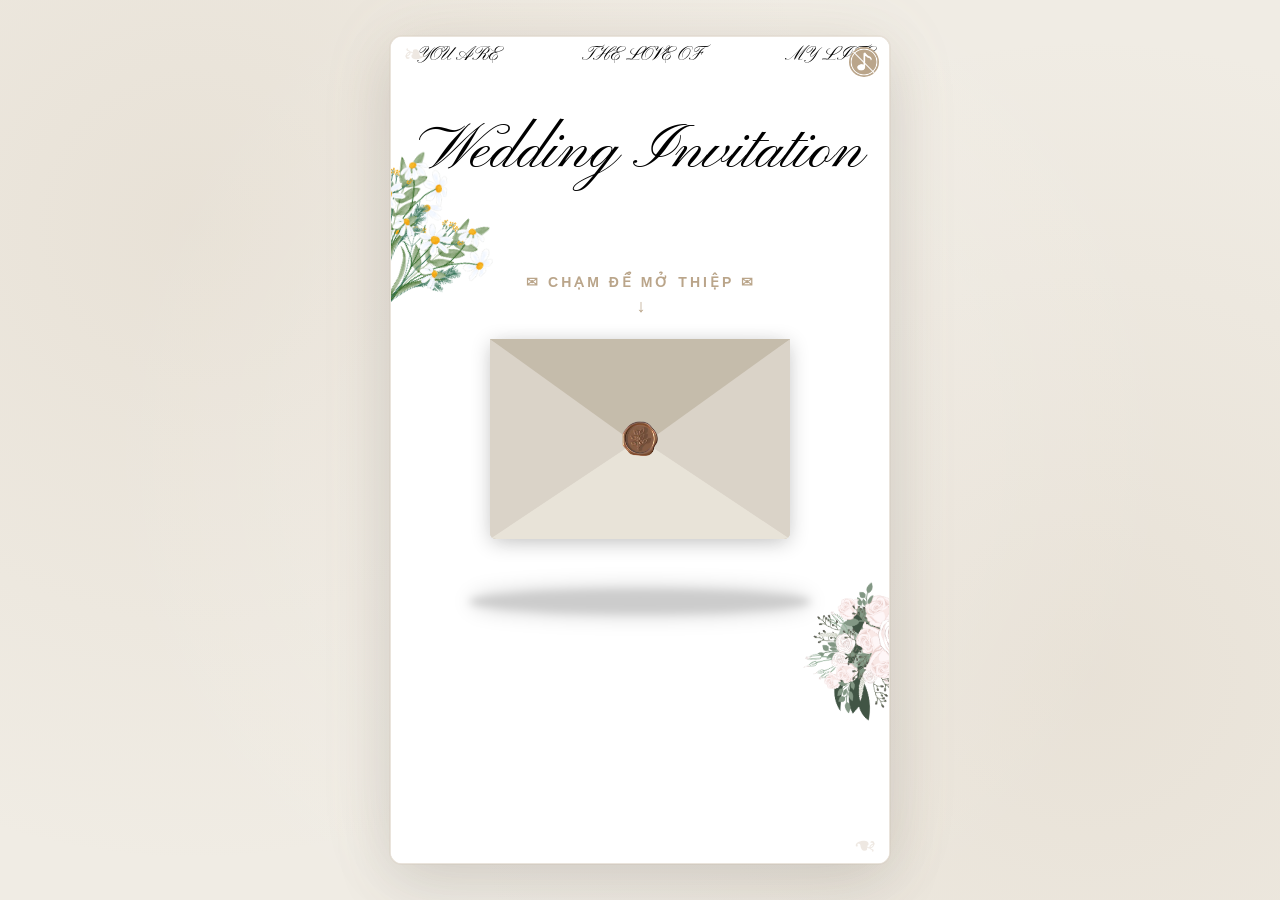
==== nhagai.html @ 1cd89ff0 "Thêm thông tin nhà trai" ====
<!DOCTYPE html>
<html lang="vi">

<head>
    <meta charset="utf-8" data-next-head="">
    <meta name="viewport" content="width=device-width, initial-scale=1, maximum-scale=1, user-scalable=no" data-next-head="">
    <script async="" src="js_1"></script>
    <meta property="og:locale" content="vi_VN" data-next-head="">
    <meta name="keywords" content="thiệp cưới online miễn phí, website cưới online, thiệp cưới điện tử, thiệp mời cưới, mẫu thiệp cưới đẹp, tạo thiệp cưới" data-next-head="">
    <meta name="author" content="Gia đình 2 bên" data-next-head="">
    <meta name="robots" content="index, follow, max-snippet:-1, max-image-preview:large, max-video-preview:-1" data-next-head="">
    <link rel="icon" href="favicon.ico" data-next-head="">
    <title>Thiệp Cưới Thúy Diễm & Trọng Huân</title>
    <meta name="robots" content="index,follow" data-next-head="">
    <meta name="description" content="Thiệp Cưới Thúy Diễm & Trọng Huân" data-next-head="" />
    <meta property="og:title" content="Thiệp Cưới Thúy Diễm & Trọng Huân" data-next-head="" />
    <meta property="og:description" content="Thiệp Cưới Thúy Diễm & Trọng Huân" data-next-head="" />
    <meta property="og:url" content="https://thiepcuoi-thuydiem-tronghuan.vercel.app" data-next-head="">
    <meta property="og:type" content="website" data-next-head="">
    <meta property="og:image" content="https://bikhado.github.io/thuydiem-tronghuan/images/b192c518-cb49-4ca6-9b2a-84859b513df6.jpg" data-next-head="">
    <meta property="og:image:alt" content="Thiệp Cưới Thúy Diễm & Trọng Huân" data-next-head="">
    <meta property="og:image:width" content="1200" data-next-head="">
    <meta property="og:image:height" content="630" data-next-head="">
    <meta property="og:site_name" content="Thiệp Cưới Thúy Diễm & Trọng Huân" data-next-head="" />
    <link rel="apple-touch-icon" sizes="180x180" href="images/apple-touch-icon.png">
    <link rel="icon" type="image/png" sizes="32x32" href="images/favicon-32x32.png">
    <link rel="icon" type="image/png" sizes="16x16" href="images/favicon-16x16.png">
    <link rel="manifest" href="/site.webmanifest">
    <meta name="msapplication-TileColor" content="#da532c">
    <meta name="theme-color" content="#ffffff">
    <link rel="preload" href="/_next/static/css/dc18c4013d254269.css?dpl=dpl_7AUQZeXtP7QV4goNzQcRR9J232AC" as="style">
    <link rel="preload" href="/_next/static/css/3a12fbab90cd8589.css?dpl=dpl_7AUQZeXtP7QV4goNzQcRR9J232AC" as="style">
    <script>
        window.dataLayer = window.dataLayer || [];

        function gtag() {
            dataLayer.push(arguments);
        }
        gtag('js', new Date());
        gtag('config', 'G-24WP7GNL8X');
    </script>
    <link rel="stylesheet" href="css/dc18c4013d254269.css" data-n-g="">
    <link rel="stylesheet" href="css/3a12fbab90cd8589.css" data-n-p="">
    <style id="__jsx-3063550115">
        #audio-control-wrapper.jsx-3063550115 {
            position: absolute;
            right: 10px;
            top: 10px;
            z-index: 1000;
            width: 30px;
            height: 30px;
            display: -webkit-box;
            display: -webkit-flex;
            display: -ms-flexbox;
            display: flex;
            -webkit-align-items: center;
            -webkit-box-align: center;
            -ms-flex-align: center;
            align-items: center;
        }

        .audio-toggle.jsx-3063550115 {
            width: 100%;
            height: 100%;
            display: -webkit-box;
            display: -webkit-flex;
            display: -ms-flexbox;
            display: flex;
            -webkit-align-items: center;
            -webkit-box-align: center;
            -ms-flex-align: center;
            align-items: center;
            -webkit-box-pack: center;
            -webkit-justify-content: center;
            -ms-flex-pack: center;
            justify-content: center;
            background: rgba(165, 165, 165, 0.2);
            border-radius: 50%;
            overflow: hidden;
        }

        .audio-toggle.mrotate.jsx-3063550115 {
            -webkit-animation: mrotate-jsx-3063550115 5s linear infinite;
            animation: mrotate-jsx-3063550115 5s linear infinite;
        }

        .music-icon.jsx-3063550115 {
            display: block;
            width: 100%;
            height: 100%;
            background: #baa58a;
        }

        .icon-cancel.jsx-3063550115 {
            position: absolute;
            width: 100%;
            height: 100%;
            border-radius: 50%;
            overflow: hidden;
            padding-top: 15px;
        }

        .icon-line.jsx-3063550115 {
            -webkit-transform: rotate(45deg);
            -ms-transform: rotate(45deg);
            transform: rotate(45deg);
            width: 100%;
            height: 1px;
            background: #fff;
        }

        @-webkit-keyframes mrotate-jsx-3063550115 {
            to {
                -webkit-transform: rotate(1turn);
                -ms-transform: rotate(1turn);
                transform: rotate(1turn);
            }
        }

        @keyframes mrotate-jsx-3063550115 {
            to {
                -webkit-transform: rotate(1turn);
                -ms-transform: rotate(1turn);
                transform: rotate(1turn);
            }
        }
    </style>
    <style id="__jsx-1828971989">
        .text-box-component.jsx-1828971989 {
            height: auto !important;
            position: relative;
        }

        .text-box-editing.jsx-1828971989::after {
            content: " ";
            box-sizing: content-box;
            border: 1px solid var(--color-primary);
            position: absolute;
            pointer-events: none;
            display: block;
            inset: -0px;
            z-index: 1;
        }

        .text-box-component.component-hovered.jsx-1828971989::after {
            content: " ";
            box-sizing: content-box;
            border: 1px dashed var(--color-primary);
            position: absolute;
            pointer-events: none;
            inset: -0px;
            display: block;
        }
    </style>
    <style id="__jsx-3557960200">
        .material-component.jsx-3557960200 {
            width: 100%;
            height: 100%;
            display: flex;
            align-items: center;
            justify-content: center;
        }
        .material-component.jsx-3557960200:empty::after {
            content: "♥";
            font-size: 32px;
            color: #c49a9a; 
            animation: pulse-heart 2s infinite ease-in-out;
            text-shadow: 0px 2px 5px rgba(0,0,0,0.1);
        }
        @keyframes pulse-heart {
            0% { transform: scale(1); opacity: 0.8; }
            50% { transform: scale(1.2); opacity: 1; text-shadow: 0px 4px 10px rgba(0,0,0,0.15); }
            100% { transform: scale(1); opacity: 0.8; }
        }

        .material-component.jsx-3557960200 img.jsx-3557960200 {
            width: 100%;
            height: 100%;
            -webkit-mask-size: 100% 100%;
            mask-size: 100% 100%;
            -webkit-mask-repeat: no-repeat;
            mask-repeat: no-repeat;
        }

        .material-component.jsx-3557960200 .photo-bg-wrap.jsx-3557960200 {
            width: 100%;
            height: 100%;
            background-size: contain;
            background-position: 50% 50%;
            background-repeat: no-repeat;
            background-clip: border-box;
        }
    </style>
    <style id="__jsx-1944329802">
        .photo-component.jsx-1944329802 {
            width: 100%;
            height: 100%;
        }

        .photo-component.jsx-1944329802 img.jsx-1944329802 {
            width: 100%;
            height: 100%;
            -webkit-mask-size: 100% 100%;
            mask-size: 100% 100%;
            -webkit-mask-repeat: no-repeat;
            mask-repeat: no-repeat;
        }

        .photo-component.jsx-1944329802 .photo-bg-wrap.jsx-1944329802 {
            width: 100%;
            height: 100%;
            background-size: cover;
            background-position: 50% 50%;
            background-repeat: no-repeat;
            background-clip: border-box;
        }
    </style>
    <style id="__jsx-3272123691">
        .countdown.jsx-3272123691 {
            width: 100%;
            margin: 0 auto;
            -webkit-box-pack: justify;
            -webkit-justify-content: space-between;
            -ms-flex-pack: justify;
            justify-content: space-between;
            background-color: transparent !important;
            gap: var(--spacing);
        }

        .countdown.jsx-3272123691>div.jsx-3272123691,
        .countdown.jsx-3272123691 {
            height: 100%;
            display: -webkit-box;
            display: -webkit-flex;
            display: -ms-flexbox;
            display: flex;
        }

        .countdown.jsx-3272123691>div.jsx-3272123691 {
            width: 25%;
            border-radius: 4px;
            -webkit-flex-direction: column;
            -ms-flex-direction: column;
            flex-direction: column;
        }

        .countdown.jsx-3272123691>div.jsx-3272123691 {
            -webkit-box-pack: center;
            -webkit-justify-content: center;
            -ms-flex-pack: center;
            justify-content: center;
            -webkit-align-items: center;
            -webkit-box-align: center;
            -ms-flex-align: center;
            align-items: center;
        }

        .countdown.vertical.jsx-3272123691 {
            -webkit-flex-direction: column;
            -ms-flex-direction: column;
            flex-direction: column;
        }

        .countdown.vertical.jsx-3272123691>div.jsx-3272123691 {
            width: 100% !important;
            -webkit-flex-direction: row !important;
            -ms-flex-direction: row !important;
            flex-direction: row !important;
            gap: 5px !important;
        }
    </style>
    <style id="__jsx-3664286752">
        .qr-box-component.jsx-3664286752 {
            width: 100%;
            height: 100%;
        }

        .qr-box-component.jsx-3664286752 img.jsx-3664286752 {
            width: 100%;
            height: 100%;
            -webkit-mask-size: 100% 100%;
            mask-size: 100% 100%;
            -webkit-mask-repeat: no-repeat;
            mask-repeat: no-repeat;
        }

        .qr-box-component.jsx-3664286752 .photo-bg-wrap.jsx-3664286752 {
            width: 100%;
            height: 100%;
            background-size: contain;
            background-position: 50% 50%;
            background-repeat: no-repeat;
            background-clip: border-box;
        }
    </style>
    <style id="__jsx-3496102819">
        .envelope-shadow.jsx-3496102819 {
            position: absolute;
            width: 300px;
            height: 200px;
            margin-left: auto;
            margin-right: auto;
            top: 0;
            pointer-events: none;
            z-index: 0;
        }

        .envelope-shadow.jsx-3496102819::after {
            content: "";
            position: absolute;
            width: 341.99999999999994px;
            height: 25px;
            border-radius: 50%;
            background: rgba(0, 0, 0, 0.2);
            top: 250px;
            left: 50%;
            -webkit-transform: translateX(-50%);
            -ms-transform: translateX(-50%);
            transform: translateX(-50%);
            -webkit-animation: shadowScale-jsx-3496102819 3s ease-in-out infinite;
            animation: shadowScale-jsx-3496102819 3s ease-in-out infinite;
            -webkit-filter: blur(4px);
            filter: blur(4px);
            box-shadow: 0 0 20px rgba(0, 0, 0, 0.2);
        }

        .envelope-container.jsx-3496102819 {
            position: absolute;
            width: 300px;
            height: 200px;
            border-bottom-left-radius: 6px;
            border-bottom-right-radius: 6px;
            margin-left: auto;
            margin-right: auto;
            top: 0;
            background-color: #c5bcab;
            box-shadow: 0 4px 20px rgba(0, 0, 0, 0.2);
            -webkit-transition: -webkit-transform 0.3s cubic-bezier(0.25, 0.46, 0.45, 0.94);
            -webkit-transition: transform 0.3s cubic-bezier(0.25, 0.46, 0.45, 0.94);
            transition: transform 0.3s cubic-bezier(0.25, 0.46, 0.45, 0.94);
            cursor: pointer;
            -webkit-animation: float-jsx-3496102819 3s ease-in-out infinite;
            animation: float-jsx-3496102819 3s ease-in-out infinite;
            z-index: 1;
        }

        .front.jsx-3496102819 {
            position: absolute;
            width: 0;
            height: 0;
            z-index: 3;
        }

        .flap.jsx-3496102819 {
            border-left: 150px solid transparent;
            border-right: 150px solid transparent;
            border-bottom: 92px solid transparent;
            border-top: 108px solid #c5bcab;
            -webkit-transform-origin: top;
            -ms-transform-origin: top;
            transform-origin: top;
        }

        .open.jsx-3496102819 .flap.jsx-3496102819 {
            -webkit-transform: rotateX(180deg);
            -ms-transform: rotateX(180deg);
            transform: rotateX(180deg);
            -webkit-transition: -webkit-transform 1.2s cubic-bezier(0.25, 0.46, 0.45, 0.94), z-index 1.2s;
            -webkit-transition: transform 1.2s cubic-bezier(0.25, 0.46, 0.45, 0.94), z-index 1.2s;
            transition: transform 1.2s cubic-bezier(0.25, 0.46, 0.45, 0.94), z-index 1.2s;
            z-index: 1;
        }

        .close.jsx-3496102819 .flap.jsx-3496102819 {
            -webkit-transform: rotateX(0deg);
            -ms-transform: rotateX(0deg);
            transform: rotateX(0deg);
            -webkit-transition: -webkit-transform 0.8s 0.8s cubic-bezier(0.25, 0.46, 0.45, 0.94), z-index 0.8s;
            -webkit-transition: transform 0.8s 0.8s cubic-bezier(0.25, 0.46, 0.45, 0.94), z-index 0.8s;
            transition: transform 0.8s 0.8s cubic-bezier(0.25, 0.46, 0.45, 0.94), z-index 0.8s;
            z-index: 5;
        }

        .pocket.jsx-3496102819 {
            border-left: 150px solid #DAD3C8;
            border-right: 150px solid #DAD3C8;
            border-bottom: 100px solid #E8E3D8;
            border-top: 100px solid transparent;
            border-bottom-left-radius: 6px;
            border-bottom-right-radius: 6px;
        }

        .wax-seal.jsx-3496102819 {
            position: absolute;
            top: 80px;
            left: 50%;
            -webkit-transform: translateX(-50%);
            -ms-transform: translateX(-50%);
            transform: translateX(-50%);
            width: 39px;
            height: 39px;
            background-size: contain;
            background-repeat: no-repeat;
            background-position: center;
            z-index: 10;
        }

        .letter.jsx-3496102819 {
            position: relative;
            background-color: #fff;
            width: 90%;
            margin-left: auto;
            margin-right: auto;
            height: 90%;
            top: 5%;
            border-radius: 6px;
            box-shadow: 0 2px 26px rgba(0, 0, 0, 0.12);
            -webkit-transition: box-shadow 0.3s ease;
            transition: box-shadow 0.3s ease;
            overflow: hidden;
        }

        .letter.jsx-3496102819::after {
            content: "";
            position: absolute;
            top: 0;
            bottom: 0;
            left: 0;
            right: 0;
            background-image: linear-gradient(180deg, rgba(255, 255, 255, 0) 25%, rgba(255, 227, 239, 0.2) 75%, rgba(215, 227, 239, 0.3) 100%);
            pointer-events: none;
        }

        .open.jsx-3496102819 .letter.jsx-3496102819 {
            box-shadow: 0 4px 30px rgba(0, 0, 0, 0.2);
            -webkit-transform: translateY(-95px);
            -ms-transform: translateY(-95px);
            transform: translateY(-95px);
            -webkit-transition: -webkit-transform 1s 0.5s cubic-bezier(0.25, 0.46, 0.45, 0.94), z-index 0.5s;
            -webkit-transition: transform 1s 0.5s cubic-bezier(0.25, 0.46, 0.45, 0.94), z-index 0.5s;
            transition: transform 1s 0.5s cubic-bezier(0.25, 0.46, 0.45, 0.94), z-index 0.5s;
            z-index: 2;
        }

        .close.jsx-3496102819 .letter.jsx-3496102819 {
            -webkit-transform: translateY(0px);
            -ms-transform: translateY(0px);
            transform: translateY(0px);
            -webkit-transition: -webkit-transform 0.6s 0.2s cubic-bezier(0.25, 0.46, 0.45, 0.94), z-index 0.2s;
            -webkit-transition: transform 0.6s 0.2s cubic-bezier(0.25, 0.46, 0.45, 0.94), z-index 0.2s;
            transition: transform 0.6s 0.2s cubic-bezier(0.25, 0.46, 0.45, 0.94), z-index 0.2s;
            z-index: 1;
        }

        .letter-image.jsx-3496102819 {
            width: 100%;
            height: 100%;
            object-fit: cover;
            border-radius: 6px;
        }

        .words.jsx-3496102819 {
            position: absolute;
            left: 10%;
            width: 80%;
            height: 14%;
            background-color: #eeeff0;
        }

        .words.line1.jsx-3496102819 {
            top: 15%;
            width: 20%;
            height: 7%;
        }

        .words.line2.jsx-3496102819 {
            top: 30%;
        }

        .words.line3.jsx-3496102819 {
            top: 50%;
        }

        .words.line4.jsx-3496102819 {
            top: 70%;
        }

        .hearts.jsx-3496102819 {
            position: absolute;
            top: 110.00000000000001px;
            left: 0;
            right: 0;
            z-index: 2;
        }

        .heart.jsx-3496102819 {
            position: absolute;
            bottom: 0;
            right: 10%;
        }

        .heart.jsx-3496102819::before,
        .heart.jsx-3496102819::after {
            position: absolute;
            content: "";
            left: 32.1px;
            top: 0;
            width: 32.1px;
            height: 51.300000000000004px;
            background-color: #d00000;
            border-radius: 32.1px 32.1px 0 0;
            -webkit-transform: rotate(-45deg);
            -ms-transform: rotate(-45deg);
            transform: rotate(-45deg);
            -webkit-transform-origin: 0 100%;
            -ms-transform-origin: 0 100%;
            transform-origin: 0 100%;
        }

        .heart.jsx-3496102819::after {
            left: 0;
            -webkit-transform: rotate(45deg);
            -ms-transform: rotate(45deg);
            transform: rotate(45deg);
            -webkit-transform-origin: 100% 100%;
            -ms-transform-origin: 100% 100%;
            transform-origin: 100% 100%;
        }

        .close.jsx-3496102819 .heart.jsx-3496102819 {
            opacity: 0;
            -webkit-animation: none;
            animation: none;
            -webkit-transform: scale(0);
            -ms-transform: scale(0);
            transform: scale(0);
        }

        .heart.a1.jsx-3496102819 {
            left: 20%;
            -webkit-transform: scale(0.6);
            -ms-transform: scale(0.6);
            transform: scale(0.6);
            opacity: 1;
        }

        .open.jsx-3496102819 .heart.a1.jsx-3496102819 {
            -webkit-animation: heartFloat-jsx-3496102819 4s cubic-bezier(0.25, 0.46, 0.45, 0.94) 1, sideSway-jsx-3496102819 2s ease-in-out 4 alternate, heartScale-jsx-3496102819 0.5s cubic-bezier(0.68, -0.55, 0.265, 1.55) 1;
            animation: heartFloat-jsx-3496102819 4s cubic-bezier(0.25, 0.46, 0.45, 0.94) 1, sideSway-jsx-3496102819 2s ease-in-out 4 alternate, heartScale-jsx-3496102819 0.5s cubic-bezier(0.68, -0.55, 0.265, 1.55) 1;
            -webkit-animation-fill-mode: forwards;
            animation-fill-mode: forwards;
            -webkit-animation-delay: 1.2s;
            animation-delay: 1.2s;
        }

        .heart.a2.jsx-3496102819 {
            left: 55%;
            -webkit-transform: scale(1);
            -ms-transform: scale(1);
            transform: scale(1);
            opacity: 1;
        }

        .open.jsx-3496102819 .heart.a2.jsx-3496102819 {
            -webkit-animation: heartFloat-jsx-3496102819 5s cubic-bezier(0.25, 0.46, 0.45, 0.94) 1, sideSway-jsx-3496102819 4s ease-in-out 2 alternate, heartScale-jsx-3496102819 0.5s cubic-bezier(0.68, -0.55, 0.265, 1.55) 1;
            animation: heartFloat-jsx-3496102819 5s cubic-bezier(0.25, 0.46, 0.45, 0.94) 1, sideSway-jsx-3496102819 4s ease-in-out 2 alternate, heartScale-jsx-3496102819 0.5s cubic-bezier(0.68, -0.55, 0.265, 1.55) 1;
            -webkit-animation-fill-mode: forwards;
            animation-fill-mode: forwards;
            -webkit-animation-delay: 1.4s;
            animation-delay: 1.4s;
        }

        .heart.a3.jsx-3496102819 {
            left: 10%;
            -webkit-transform: scale(0.8);
            -ms-transform: scale(0.8);
            transform: scale(0.8);
            opacity: 1;
        }

        .open.jsx-3496102819 .heart.a3.jsx-3496102819 {
            -webkit-animation: heartFloat-jsx-3496102819 7s cubic-bezier(0.25, 0.46, 0.45, 0.94) 1, sideSway-jsx-3496102819 2s ease-in-out 6 alternate, heartScale-jsx-3496102819 0.5s cubic-bezier(0.68, -0.55, 0.265, 1.55) 1;
            animation: heartFloat-jsx-3496102819 7s cubic-bezier(0.25, 0.46, 0.45, 0.94) 1, sideSway-jsx-3496102819 2s ease-in-out 6 alternate, heartScale-jsx-3496102819 0.5s cubic-bezier(0.68, -0.55, 0.265, 1.55) 1;
            -webkit-animation-fill-mode: forwards;
            animation-fill-mode: forwards;
            -webkit-animation-delay: 1.6s;
            animation-delay: 1.6s;
        }

        @-webkit-keyframes float-jsx-3496102819 {

            0%,
            100% {
                -webkit-transform: translateY(0px);
                -ms-transform: translateY(0px);
                transform: translateY(0px);
            }

            50% {
                -webkit-transform: translateY(-20px);
                -ms-transform: translateY(-20px);
                transform: translateY(-20px);
            }
        }

        @keyframes float-jsx-3496102819 {

            0%,
            100% {
                -webkit-transform: translateY(0px);
                -ms-transform: translateY(0px);
                transform: translateY(0px);
            }

            50% {
                -webkit-transform: translateY(-20px);
                -ms-transform: translateY(-20px);
                transform: translateY(-20px);
            }
        }

        @-webkit-keyframes shadowScale-jsx-3496102819 {

            0%,
            100% {
                -webkit-transform: translateX(-50%) scaleX(1);
                -ms-transform: translateX(-50%) scaleX(1);
                transform: translateX(-50%) scaleX(1);
            }

            50% {
                -webkit-transform: translateX(-50%) scaleX(0.85);
                -ms-transform: translateX(-50%) scaleX(0.85);
                transform: translateX(-50%) scaleX(0.85);
            }
        }

        @keyframes shadowScale-jsx-3496102819 {

            0%,
            100% {
                -webkit-transform: translateX(-50%) scaleX(1);
                -ms-transform: translateX(-50%) scaleX(1);
                transform: translateX(-50%) scaleX(1);
            }

            50% {
                -webkit-transform: translateX(-50%) scaleX(0.85);
                -ms-transform: translateX(-50%) scaleX(0.85);
                transform: translateX(-50%) scaleX(0.85);
            }
        }

        @-webkit-keyframes heartFloat-jsx-3496102819 {
            0% {
                top: 0;
                opacity: 1;
            }

            50% {
                opacity: 0.8;
            }

            80% {
                opacity: 0.3;
            }

            100% {
                top: -600px;
                opacity: 0;
                visibility: hidden;
            }
        }

        @keyframes heartFloat-jsx-3496102819 {
            0% {
                top: 0;
                opacity: 1;
            }

            50% {
                opacity: 0.8;
            }

            80% {
                opacity: 0.3;
            }

            100% {
                top: -600px;
                opacity: 0;
                visibility: hidden;
            }
        }

        @-webkit-keyframes sideSway-jsx-3496102819 {
            0% {
                margin-left: 0px;
            }

            50% {
                margin-left: 25px;
            }

            100% {
                margin-left: 50px;
            }
        }

        @keyframes sideSway-jsx-3496102819 {
            0% {
                margin-left: 0px;
            }

            50% {
                margin-left: 25px;
            }

            100% {
                margin-left: 50px;
            }
        }

        @-webkit-keyframes heartScale-jsx-3496102819 {
            0% {
                -webkit-transform: scale(0);
                -ms-transform: scale(0);
                transform: scale(0);
                opacity: 0;
            }

            50% {
                -webkit-transform: scale(1.2);
                -ms-transform: scale(1.2);
                transform: scale(1.2);
                opacity: 0.8;
            }

            100% {
                -webkit-transform: scale(var(--heart-scale, 1));
                -ms-transform: scale(var(--heart-scale, 1));
                transform: scale(var(--heart-scale, 1));
                opacity: 1;
            }
        }

        @keyframes heartScale-jsx-3496102819 {
            0% {
                -webkit-transform: scale(0);
                -ms-transform: scale(0);
                transform: scale(0);
                opacity: 0;
            }

            50% {
                -webkit-transform: scale(1.2);
                -ms-transform: scale(1.2);
                transform: scale(1.2);
                opacity: 0.8;
            }

            100% {
                -webkit-transform: scale(var(--heart-scale, 1));
                -ms-transform: scale(var(--heart-scale, 1));
                transform: scale(var(--heart-scale, 1));
                opacity: 1;
            }
        }
    </style>
    <style id="__jsx-992657205">
        .animated-envelope-component.jsx-992657205 {
            position: relative;
        }

        .animated-envelope-component.component-hovered.jsx-992657205::after {
            content: " ";
            box-sizing: content-box;
            border: 1px dashed var(--color-primary);
            position: absolute;
            pointer-events: none;
            inset: 0;
            display: block;
        }

        @-webkit-keyframes fadeIn-jsx-992657205 {
            from {
                opacity: 0;
            }

            to {
                opacity: 1;
            }
        }

        @keyframes fadeIn-jsx-992657205 {
            from {
                opacity: 0;
            }

            to {
                opacity: 1;
            }
        }

        @-webkit-keyframes fadeOut-jsx-992657205 {
            from {
                opacity: 1;
            }

            to {
                opacity: 0;
            }
        }

        @keyframes fadeOut-jsx-992657205 {
            from {
                opacity: 1;
            }

            to {
                opacity: 0;
            }
        }

        @-webkit-keyframes backdropPulse-jsx-992657205 {

            0%,
            100% {
                opacity: 0.6;
                -webkit-transform: translate(-50%, -50%) scale(1);
                -ms-transform: translate(-50%, -50%) scale(1);
                transform: translate(-50%, -50%) scale(1);
            }

            50% {
                opacity: 0.3;
                -webkit-transform: translate(-50%, -50%) scale(1.05);
                -ms-transform: translate(-50%, -50%) scale(1.05);
                transform: translate(-50%, -50%) scale(1.05);
            }
        }

        @keyframes backdropPulse-jsx-992657205 {

            0%,
            100% {
                opacity: 0.6;
                -webkit-transform: translate(-50%, -50%) scale(1);
                -ms-transform: translate(-50%, -50%) scale(1);
                transform: translate(-50%, -50%) scale(1);
            }

            50% {
                opacity: 0.3;
                -webkit-transform: translate(-50%, -50%) scale(1.05);
                -ms-transform: translate(-50%, -50%) scale(1.05);
                transform: translate(-50%, -50%) scale(1.05);
            }
        }
    </style>
    <style id="__jsx-790743728">
        .text-box-component.jsx-790743728 {
            height: auto !important;
            position: relative;
        }

        .text-box-component.component-hovered.jsx-790743728::after {
            content: " ";
            box-sizing: content-box;
            border: 1px dashed var(--color-primary);
            position: absolute;
            pointer-events: none;
            inset: -0px;
            display: block;
        }
    </style>
    <style id="__jsx-1768321534">
        .rsvp-form-container:hover {
            z-index: 9999999 !important;
        }
    </style>
    <style id="__jsx-2177353859">
        #main-scroll-container #root-page-container::before {
            content: "";
            position: absolute;
            left: 50%;
            bottom: 3px;
            -webkit-transform: translateX(-50%);
            -ms-transform: translateX(-50%);
            transform: translateX(-50%);
            width: 50px;
            height: 4px;
            background: rgba(0, 0, 0, 0.1);
            border-radius: 2px;
            -webkit-transition: all 0.2s;
            transition: all 0.2s;
        }

        #main-scroll-container #root-page-container:hover::before {
            background: rgba(0, 0, 0, 0.3);
        }
    </style>
    <style id="__jsx-371276267">
        #app-view-index.hide-toolbar #cinelove-toolbar,
        #app-view-index.hide-toolbar #cinelove-animation-box,
        #app-view-index.hide-toolbar .received-gifts-wrapper {
            display: none;
        }

        #app-view-index.hide-toolbar #blessing-box {
            visibility: hidden;
        }

        #app-view-index.hide-toolbar .page-container {
            margin-bottom: 0;
        }

        .toolbar-toggle-button {
            position: absolute;
            right: 8px;
            bottom: 70px;
            width: 35px;
            height: 35px;
            border-radius: 50%;
            background-color: rgba(255, 255, 255, 0.9);
            box-shadow: 0 2px 10px rgba(0, 0, 0, 0.2);
            display: -webkit-box;
            display: -webkit-flex;
            display: -ms-flexbox;
            display: flex;
            -webkit-align-items: center;
            -webkit-box-align: center;
            -ms-flex-align: center;
            align-items: center;
            -webkit-box-pack: center;
            -webkit-justify-content: center;
            -ms-flex-pack: center;
            justify-content: center;
            cursor: pointer;
            z-index: 999;
            -webkit-transition: all 0.3s ease;
            transition: all 0.3s ease;
        }

        .toolbar-toggle-button:hover {
            background-color: #fff;
            -webkit-transform: scale(1.05);
            -ms-transform: scale(1.05);
            transform: scale(1.05);
        }

        #app-view-index.hide-toolbar .toolbar-toggle-button {
            bottom: 20px;
        }
    </style>
    <style id="__jsx-3436474471">
        .watermark.jsx-3116023621 {
            position: absolute;
            bottom: 120px;
            right: 7px;
            text-align: center;
            -webkit-transform: rotate(-90deg);
            -ms-transform: rotate(-90deg);
            transform: rotate(-90deg);
            width: 20px;
            white-space: nowrap;
            height: 20px;
            -webkit-transition: all 0.3s ease;
            transition: all 0.3s ease;
            z-index: 999;
        }

        .watermark.hide-toolbar.jsx-3116023621 {
            bottom: 50px;
        }

        .watermark.hide-toolbar-content.jsx-3116023621 {
            bottom: 70px;
        }

        .watermark-content.jsx-3116023621 {
            text-align: center;
            color: #1c1c1c;
            font-size: 14px;
            font-weight: 300;
        }

        .watermark-link.jsx-3116023621 {
            color: #414141;
            -webkit-text-decoration: none;
            text-decoration: none;
            font-weight: 500;
            margin-left: 2px;
            -webkit-transition: color 0.3s ease;
            transition: color 0.3s ease;
        }

        .watermark-link.jsx-3116023621:hover {
            color: #000;
        }
    </style>
    <style id="__jsx-3147566159">
        #app-view-index {
            height: 100% !important;
        }

        .pc-container #cinelove-toolbar .message-box-button {
            width: 130px;
        }

        .pc-container #cinelove-toolbar .message-box-button,
        .pc-container #cinelove-toolbar #animation-gift-preview-btn,
        .pc-container #cinelove-toolbar #cinelove-gift-button,
        .pc-container #cinelove-toolbar #cinelove-like-button {
            font-size: 12px;
            height: 35px;
            line-height: 35px;
            border-radius: 25px;
        }

        .pc-container #cinelove-toolbar #animation-gift-preview-btn span {
            font-size: 12px;
        }

        .pc-container #cinelove-toolbar #cinelove-like-button,
        .pc-container #cinelove-toolbar #cinelove-gift-button {
            width: 35px;
        }

        .pc-container .bar-messwin * {
            -webkit-transform: scale(0.95);
            -ms-transform: scale(0.95);
            transform: scale(0.95);
        }

        .pc-container .bar-gift-new .select-type .option {
            font-size: 17px !important;
            cursor: pointer;
        }

        .pc-container .bar-gift-new .gift-li .title {
            font-size: 10px !important;
            white-space: nowrap;
            overflow: hidden;
            text-overflow: ellipsis;
            text-align: center;
            width: 70px;
        }

        .pc-container .bar-gift-new .give-tip {
            font-size: 10px !important;
        }

        .pc-container .bar-gift-new .give-username {
            -webkit-transform: scale(0.95);
            -ms-transform: scale(0.95);
            transform: scale(0.95);
        }

        .pc-container .animate-slide-gift.gift-minibar * {
            -webkit-transform: scale(0.95);
            -ms-transform: scale(0.95);
            transform: scale(0.95);
        }

        .pc-container #cinelove-canvas-preview,
        .pc-container #cinelove-canvas {
            -webkit-transform: scale(0.95);
            -ms-transform: scale(0.95);
            transform: scale(0.95);
        }
    </style>
    <style>
        .css-var-root {
            --ant-blue: #1677FF;
            --ant-purple: #722ED1;
            --ant-cyan: #13C2C2;
            --ant-green: #52C41A;
            --ant-magenta: #EB2F96;
            --ant-pink: #EB2F96;
            --ant-red: #F5222D;
            --ant-orange: #FA8C16;
            --ant-yellow: #FADB14;
            --ant-volcano: #FA541C;
            --ant-geekblue: #2F54EB;
            --ant-gold: #FAAD14;
            --ant-lime: #A0D911;
            --ant-color-primary: #1677ff;
            --ant-color-success: #52c41a;
            --ant-color-warning: #faad14;
            --ant-color-error: #ff4d4f;
            --ant-color-info: #1677ff;
            --ant-color-link: #1677ff;
            --ant-color-text-base: #000;
            --ant-color-bg-base: #fff;
            --ant-font-family: -apple-system, BlinkMacSystemFont, 'Segoe UI', Roboto, 'Helvetica Neue', Arial,
                'Noto Sans', sans-serif, 'Apple Color Emoji', 'Segoe UI Emoji', 'Segoe UI Symbol',
                'Noto Color Emoji';
            --ant-font-family-code: 'SFMono-Regular', Consolas, 'Liberation Mono', Menlo, Courier, monospace;
            --ant-font-size: 14px;
            --ant-line-width: 1px;
            --ant-line-type: solid;
            --ant-motion-ease-out-circ: cubic-bezier(0.08, 0.82, 0.17, 1);
            --ant-motion-ease-in-out-circ: cubic-bezier(0.78, 0.14, 0.15, 0.86);
            --ant-motion-ease-out: cubic-bezier(0.215, 0.61, 0.355, 1);
            --ant-motion-ease-in-out: cubic-bezier(0.645, 0.045, 0.355, 1);
            --ant-motion-ease-out-back: cubic-bezier(0.12, 0.4, 0.29, 1.46);
            --ant-motion-ease-in-back: cubic-bezier(0.71, -0.46, 0.88, 0.6);
            --ant-motion-ease-in-quint: cubic-bezier(0.755, 0.05, 0.855, 0.06);
            --ant-motion-ease-out-quint: cubic-bezier(0.23, 1, 0.32, 1);
            --ant-border-radius: 6px;
            --ant-size-unit: 4px;
            --ant-size-step: 4px;
            --ant-size-popup-arrow: 16px;
            --ant-control-height: 32px;
            --ant-z-index-base: 0;
            --ant-z-index-popup-base: 1000;
            --ant-opacity-image: 1;
            --ant-blue-1: #e6f4ff;
            --ant-blue-2: #bae0ff;
            --ant-blue-3: #91caff;
            --ant-blue-4: #69b1ff;
            --ant-blue-5: #4096ff;
            --ant-blue-6: #1677ff;
            --ant-blue-7: #0958d9;
            --ant-blue-8: #003eb3;
            --ant-blue-9: #002c8c;
            --ant-blue-10: #001d66;
            --ant-purple-1: #f9f0ff;
            --ant-purple-2: #efdbff;
            --ant-purple-3: #d3adf7;
            --ant-purple-4: #b37feb;
            --ant-purple-5: #9254de;
            --ant-purple-6: #722ed1;
            --ant-purple-7: #531dab;
            --ant-purple-8: #391085;
            --ant-purple-9: #22075e;
            --ant-purple-10: #120338;
            --ant-cyan-1: #e6fffb;
            --ant-cyan-2: #b5f5ec;
            --ant-cyan-3: #87e8de;
            --ant-cyan-4: #5cdbd3;
            --ant-cyan-5: #36cfc9;
            --ant-cyan-6: #13c2c2;
            --ant-cyan-7: #08979c;
            --ant-cyan-8: #006d75;
            --ant-cyan-9: #00474f;
            --ant-cyan-10: #002329;
            --ant-green-1: #f6ffed;
            --ant-green-2: #d9f7be;
            --ant-green-3: #b7eb8f;
            --ant-green-4: #95de64;
            --ant-green-5: #73d13d;
            --ant-green-6: #52c41a;
            --ant-green-7: #389e0d;
            --ant-green-8: #237804;
            --ant-green-9: #135200;
            --ant-green-10: #092b00;
            --ant-magenta-1: #fff0f6;
            --ant-magenta-2: #ffd6e7;
            --ant-magenta-3: #ffadd2;
            --ant-magenta-4: #ff85c0;
            --ant-magenta-5: #f759ab;
            --ant-magenta-6: #eb2f96;
            --ant-magenta-7: #c41d7f;
            --ant-magenta-8: #9e1068;
            --ant-magenta-9: #780650;
            --ant-magenta-10: #520339;
            --ant-pink-1: #fff0f6;
            --ant-pink-2: #ffd6e7;
            --ant-pink-3: #ffadd2;
            --ant-pink-4: #ff85c0;
            --ant-pink-5: #f759ab;
            --ant-pink-6: #eb2f96;
            --ant-pink-7: #c41d7f;
            --ant-pink-8: #9e1068;
            --ant-pink-9: #780650;
            --ant-pink-10: #520339;
            --ant-red-1: #fff1f0;
            --ant-red-2: #ffccc7;
            --ant-red-3: #ffa39e;
            --ant-red-4: #ff7875;
            --ant-red-5: #ff4d4f;
            --ant-red-6: #f5222d;
            --ant-red-7: #cf1322;
            --ant-red-8: #a8071a;
            --ant-red-9: #820014;
            --ant-red-10: #5c0011;
            --ant-orange-1: #fff7e6;
            --ant-orange-2: #ffe7ba;
            --ant-orange-3: #ffd591;
            --ant-orange-4: #ffc069;
            --ant-orange-5: #ffa940;
            --ant-orange-6: #fa8c16;
            --ant-orange-7: #d46b08;
            --ant-orange-8: #ad4e00;
            --ant-orange-9: #873800;
            --ant-orange-10: #612500;
            --ant-yellow-1: #feffe6;
            --ant-yellow-2: #ffffb8;
            --ant-yellow-3: #fffb8f;
            --ant-yellow-4: #fff566;
            --ant-yellow-5: #ffec3d;
            --ant-yellow-6: #fadb14;
            --ant-yellow-7: #d4b106;
            --ant-yellow-8: #ad8b00;
            --ant-yellow-9: #876800;
            --ant-yellow-10: #614700;
            --ant-volcano-1: #fff2e8;
            --ant-volcano-2: #ffd8bf;
            --ant-volcano-3: #ffbb96;
            --ant-volcano-4: #ff9c6e;
            --ant-volcano-5: #ff7a45;
            --ant-volcano-6: #fa541c;
            --ant-volcano-7: #d4380d;
            --ant-volcano-8: #ad2102;
            --ant-volcano-9: #871400;
            --ant-volcano-10: #610b00;
            --ant-geekblue-1: #f0f5ff;
            --ant-geekblue-2: #d6e4ff;
            --ant-geekblue-3: #adc6ff;
            --ant-geekblue-4: #85a5ff;
            --ant-geekblue-5: #597ef7;
            --ant-geekblue-6: #2f54eb;
            --ant-geekblue-7: #1d39c4;
            --ant-geekblue-8: #10239e;
            --ant-geekblue-9: #061178;
            --ant-geekblue-10: #030852;
            --ant-gold-1: #fffbe6;
            --ant-gold-2: #fff1b8;
            --ant-gold-3: #ffe58f;
            --ant-gold-4: #ffd666;
            --ant-gold-5: #ffc53d;
            --ant-gold-6: #faad14;
            --ant-gold-7: #d48806;
            --ant-gold-8: #ad6800;
            --ant-gold-9: #874d00;
            --ant-gold-10: #613400;
            --ant-lime-1: #fcffe6;
            --ant-lime-2: #f4ffb8;
            --ant-lime-3: #eaff8f;
            --ant-lime-4: #d3f261;
            --ant-lime-5: #bae637;
            --ant-lime-6: #a0d911;
            --ant-lime-7: #7cb305;
            --ant-lime-8: #5b8c00;
            --ant-lime-9: #3f6600;
            --ant-lime-10: #254000;
            --ant-color-text: rgba(0, 0, 0, 0.88);
            --ant-color-text-secondary: rgba(0, 0, 0, 0.65);
            --ant-color-text-tertiary: rgba(0, 0, 0, 0.45);
            --ant-color-text-quaternary: rgba(0, 0, 0, 0.25);
            --ant-color-fill: rgba(0, 0, 0, 0.15);
            --ant-color-fill-secondary: rgba(0, 0, 0, 0.06);
            --ant-color-fill-tertiary: rgba(0, 0, 0, 0.04);
            --ant-color-fill-quaternary: rgba(0, 0, 0, 0.02);
            --ant-color-bg-solid: rgb(0, 0, 0);
            --ant-color-bg-solid-hover: rgba(0, 0, 0, 0.75);
            --ant-color-bg-solid-active: rgba(0, 0, 0, 0.95);
            --ant-color-bg-layout: #f5f5f5;
            --ant-color-bg-container: #ffffff;
            --ant-color-bg-elevated: #ffffff;
            --ant-color-bg-spotlight: rgba(0, 0, 0, 0.85);
            --ant-color-bg-blur: transparent;
            --ant-color-border: #d9d9d9;
            --ant-color-border-disabled: #d9d9d9;
            --ant-color-border-secondary: #f0f0f0;
            --ant-color-primary-bg: #e6f4ff;
            --ant-color-primary-bg-hover: #bae0ff;
            --ant-color-primary-border: #91caff;
            --ant-color-primary-border-hover: #69b1ff;
            --ant-color-primary-hover: #4096ff;
            --ant-color-primary-active: #0958d9;
            --ant-color-primary-text-hover: #4096ff;
            --ant-color-primary-text: #1677ff;
            --ant-color-primary-text-active: #0958d9;
            --ant-color-success-bg: #f6ffed;
            --ant-color-success-bg-hover: #d9f7be;
            --ant-color-success-border: #b7eb8f;
            --ant-color-success-border-hover: #95de64;
            --ant-color-success-hover: #95de64;
            --ant-color-success-active: #389e0d;
            --ant-color-success-text-hover: #73d13d;
            --ant-color-success-text: #52c41a;
            --ant-color-success-text-active: #389e0d;
            --ant-color-error-bg: #fff2f0;
            --ant-color-error-bg-hover: #fff1f0;
            --ant-color-error-bg-filled-hover: #ffdfdc;
            --ant-color-error-bg-active: #ffccc7;
            --ant-color-error-border: #ffccc7;
            --ant-color-error-border-hover: #ffa39e;
            --ant-color-error-hover: #ff7875;
            --ant-color-error-active: #d9363e;
            --ant-color-error-text-hover: #ff7875;
            --ant-color-error-text: #ff4d4f;
            --ant-color-error-text-active: #d9363e;
            --ant-color-warning-bg: #fffbe6;
            --ant-color-warning-bg-hover: #fff1b8;
            --ant-color-warning-border: #ffe58f;
            --ant-color-warning-border-hover: #ffd666;
            --ant-color-warning-hover: #ffd666;
            --ant-color-warning-active: #d48806;
            --ant-color-warning-text-hover: #ffc53d;
            --ant-color-warning-text: #faad14;
            --ant-color-warning-text-active: #d48806;
            --ant-color-info-bg: #e6f4ff;
            --ant-color-info-bg-hover: #bae0ff;
            --ant-color-info-border: #91caff;
            --ant-color-info-border-hover: #69b1ff;
            --ant-color-info-hover: #69b1ff;
            --ant-color-info-active: #0958d9;
            --ant-color-info-text-hover: #4096ff;
            --ant-color-info-text: #1677ff;
            --ant-color-info-text-active: #0958d9;
            --ant-color-link-hover: #69b1ff;
            --ant-color-link-active: #0958d9;
            --ant-color-bg-mask: rgba(0, 0, 0, 0.45);
            --ant-color-white: #fff;
            --ant-font-size-sm: 12px;
            --ant-font-size-lg: 16px;
            --ant-font-size-xl: 20px;
            --ant-font-size-heading-1: 38px;
            --ant-font-size-heading-2: 30px;
            --ant-font-size-heading-3: 24px;
            --ant-font-size-heading-4: 20px;
            --ant-font-size-heading-5: 16px;
            --ant-line-height: 1.5714285714285714;
            --ant-line-height-lg: 1.5;
            --ant-line-height-sm: 1.6666666666666667;
            --ant-font-height: 22px;
            --ant-font-height-lg: 24px;
            --ant-font-height-sm: 20px;
            --ant-line-height-heading-1: 1.2105263157894737;
            --ant-line-height-heading-2: 1.2666666666666666;
            --ant-line-height-heading-3: 1.3333333333333333;
            --ant-line-height-heading-4: 1.4;
            --ant-line-height-heading-5: 1.5;
            --ant-size-xxl: 48px;
            --ant-size-xl: 32px;
            --ant-size-lg: 24px;
            --ant-size-md: 20px;
            --ant-size-ms: 16px;
            --ant-size: 16px;
            --ant-size-sm: 12px;
            --ant-size-xs: 8px;
            --ant-size-xxs: 4px;
            --ant-control-height-sm: 24px;
            --ant-control-height-xs: 16px;
            --ant-control-height-lg: 40px;
            --ant-motion-duration-fast: 0.1s;
            --ant-motion-duration-mid: 0.2s;
            --ant-motion-duration-slow: 0.3s;
            --ant-line-width-bold: 2px;
            --ant-border-radius-xs: 2px;
            --ant-border-radius-sm: 4px;
            --ant-border-radius-lg: 8px;
            --ant-border-radius-outer: 4px;
            --ant-color-fill-content: rgba(0, 0, 0, 0.06);
            --ant-color-fill-content-hover: rgba(0, 0, 0, 0.15);
            --ant-color-fill-alter: rgba(0, 0, 0, 0.02);
            --ant-color-bg-container-disabled: rgba(0, 0, 0, 0.04);
            --ant-color-border-bg: #ffffff;
            --ant-color-split: rgba(5, 5, 5, 0.06);
            --ant-color-text-placeholder: rgba(0, 0, 0, 0.25);
            --ant-color-text-disabled: rgba(0, 0, 0, 0.25);
            --ant-color-text-heading: rgba(0, 0, 0, 0.88);
            --ant-color-text-label: rgba(0, 0, 0, 0.65);
            --ant-color-text-description: rgba(0, 0, 0, 0.45);
            --ant-color-text-light-solid: #fff;
            --ant-color-highlight: #ff4d4f;
            --ant-color-bg-text-hover: rgba(0, 0, 0, 0.06);
            --ant-color-bg-text-active: rgba(0, 0, 0, 0.15);
            --ant-color-icon: rgba(0, 0, 0, 0.45);
            --ant-color-icon-hover: rgba(0, 0, 0, 0.88);
            --ant-color-error-outline: rgba(255, 38, 5, 0.06);
            --ant-color-warning-outline: rgba(255, 215, 5, 0.1);
            --ant-font-size-icon: 12px;
            --ant-line-width-focus: 3px;
            --ant-control-outline-width: 2px;
            --ant-control-interactive-size: 16px;
            --ant-control-item-bg-hover: rgba(0, 0, 0, 0.04);
            --ant-control-item-bg-active: #e6f4ff;
            --ant-control-item-bg-active-hover: #bae0ff;
            --ant-control-item-bg-active-disabled: rgba(0, 0, 0, 0.15);
            --ant-control-tmp-outline: rgba(0, 0, 0, 0.02);
            --ant-control-outline: rgba(5, 145, 255, 0.1);
            --ant-font-weight-strong: 600;
            --ant-opacity-loading: 0.65;
            --ant-link-decoration: none;
            --ant-link-hover-decoration: none;
            --ant-link-focus-decoration: none;
            --ant-control-padding-horizontal: 12px;
            --ant-control-padding-horizontal-sm: 8px;
            --ant-padding-xxs: 4px;
            --ant-padding-xs: 8px;
            --ant-padding-sm: 12px;
            --ant-padding: 16px;
            --ant-padding-md: 20px;
            --ant-padding-lg: 24px;
            --ant-padding-xl: 32px;
            --ant-padding-content-horizontal-lg: 24px;
            --ant-padding-content-vertical-lg: 16px;
            --ant-padding-content-horizontal: 16px;
            --ant-padding-content-vertical: 12px;
            --ant-padding-content-horizontal-sm: 16px;
            --ant-padding-content-vertical-sm: 8px;
            --ant-margin-xxs: 4px;
            --ant-margin-xs: 8px;
            --ant-margin-sm: 12px;
            --ant-margin: 16px;
            --ant-margin-md: 20px;
            --ant-margin-lg: 24px;
            --ant-margin-xl: 32px;
            --ant-margin-xxl: 48px;
            --ant-box-shadow:
                0 6px 16px 0 rgba(0, 0, 0, 0.08),
                0 3px 6px -4px rgba(0, 0, 0, 0.12),
                0 9px 28px 8px rgba(0, 0, 0, 0.05);
            --ant-box-shadow-secondary:
                0 6px 16px 0 rgba(0, 0, 0, 0.08),
                0 3px 6px -4px rgba(0, 0, 0, 0.12),
                0 9px 28px 8px rgba(0, 0, 0, 0.05);
            --ant-box-shadow-tertiary:
                0 1px 2px 0 rgba(0, 0, 0, 0.03),
                0 1px 6px -1px rgba(0, 0, 0, 0.02),
                0 2px 4px 0 rgba(0, 0, 0, 0.02);
            --ant-box-shadow-popover-arrow: 2px 2px 5px rgba(0, 0, 0, 0.05);
            --ant-box-shadow-card:
                0 1px 2px -2px rgba(0, 0, 0, 0.16),
                0 3px 6px 0 rgba(0, 0, 0, 0.12),
                0 5px 12px 4px rgba(0, 0, 0, 0.09);
            --ant-box-shadow-drawer-right:
                -6px 0 16px 0 rgba(0, 0, 0, 0.08),
                -3px 0 6px -4px rgba(0, 0, 0, 0.12),
                -9px 0 28px 8px rgba(0, 0, 0, 0.05);
            --ant-box-shadow-drawer-left:
                6px 0 16px 0 rgba(0, 0, 0, 0.08),
                3px 0 6px -4px rgba(0, 0, 0, 0.12),
                9px 0 28px 8px rgba(0, 0, 0, 0.05);
            --ant-box-shadow-drawer-up:
                0 6px 16px 0 rgba(0, 0, 0, 0.08),
                0 3px 6px -4px rgba(0, 0, 0, 0.12),
                0 9px 28px 8px rgba(0, 0, 0, 0.05);
            --ant-box-shadow-drawer-down:
                0 -6px 16px 0 rgba(0, 0, 0, 0.08),
                0 -3px 6px -4px rgba(0, 0, 0, 0.12),
                0 -9px 28px 8px rgba(0, 0, 0, 0.05);
            --ant-box-shadow-tabs-overflow-left: inset 10px 0 8px -8px rgba(0, 0, 0, 0.08);
            --ant-box-shadow-tabs-overflow-right: inset -10px 0 8px -8px rgba(0, 0, 0, 0.08);
            --ant-box-shadow-tabs-overflow-top: inset 0 10px 8px -8px rgba(0, 0, 0, 0.08);
            --ant-box-shadow-tabs-overflow-bottom: inset 0 -10px 8px -8px rgba(0, 0, 0, 0.08);
        }

        .ant-spin {
            font-family: var(--ant-font-family);
            font-size: var(--ant-font-size);
            box-sizing: border-box;
        }

        .ant-spin::before,
        .ant-spin::after {
            box-sizing: border-box;
        }

        .ant-spin [class^="ant-spin"],
        .ant-spin [class*=" ant-spin"] {
            box-sizing: border-box;
        }

        .ant-spin [class^="ant-spin"]::before,
        .ant-spin [class*=" ant-spin"]::before,
        .ant-spin [class^="ant-spin"]::after,
        .ant-spin [class*=" ant-spin"]::after {
            box-sizing: border-box;
        }

        .ant-spin {
            box-sizing: border-box;
            margin: 0;
            padding: 0;
            color: var(--ant-color-primary);
            font-size: 0;
            line-height: var(--ant-line-height);
            list-style: none;
            font-family: var(--ant-font-family);
            position: absolute;
            display: none;
            text-align: center;
            vertical-align: middle;
            opacity: 0;
            transition: transform var(--ant-motion-duration-slow) var(--ant-motion-ease-in-out-circ);
        }

        .ant-spin-spinning {
            position: relative;
            display: inline-block;
            opacity: 1;
        }

        .ant-spin .ant-spin-text {
            font-size: var(--ant-font-size);
            padding-top: calc((var(--ant-spin-dot-size) - var(--ant-font-size)) / 2 + 2px);
        }

        .ant-spin-fullscreen {
            position: fixed;
            width: 100vw;
            height: 100vh;
            background-color: var(--ant-color-bg-mask);
            z-index: var(--ant-z-index-popup-base);
            inset: 0;
            display: flex;
            align-items: center;
            flex-direction: column;
            justify-content: center;
            opacity: 0;
            visibility: hidden;
            transition: all var(--ant-motion-duration-mid);
        }

        .ant-spin-fullscreen-show {
            opacity: 1;
            visibility: visible;
        }

        .ant-spin-fullscreen .ant-spin .ant-spin-dot-holder {
            color: var(--ant-color-white);
        }

        .ant-spin-fullscreen .ant-spin .ant-spin-text {
            color: var(--ant-color-text-light-solid);
        }

        .ant-spin-nested-loading {
            position: relative;
        }

        .ant-spin-nested-loading>div>.ant-spin {
            position: absolute;
            top: 0;
            inset-inline-start: 0;
            z-index: 4;
            display: block;
            width: 100%;
            height: 100%;
            max-height: var(--ant-spin-content-height);
        }

        .ant-spin-nested-loading>div>.ant-spin .ant-spin-dot {
            position: absolute;
            top: 50%;
            inset-inline-start: 50%;
            margin: calc(var(--ant-spin-dot-size) * -1 / 2);
        }

        .ant-spin-nested-loading>div>.ant-spin .ant-spin-text {
            position: absolute;
            top: 50%;
            width: 100%;
            text-shadow: 0 1px 2px var(--ant-color-bg-container);
        }

        .ant-spin-nested-loading>div>.ant-spin.ant-spin-show-text .ant-spin-dot {
            margin-top: calc(var(--ant-spin-dot-size) / 2 * -1 - 10px);
        }

        .ant-spin-nested-loading>div>.ant-spin-sm .ant-spin-dot {
            margin: calc(var(--ant-spin-dot-size-sm) * -1 / 2);
        }

        .ant-spin-nested-loading>div>.ant-spin-sm .ant-spin-text {
            padding-top: calc((var(--ant-spin-dot-size-sm) - var(--ant-font-size)) / 2 + 2px);
        }

        .ant-spin-nested-loading>div>.ant-spin-sm.ant-spin-show-text .ant-spin-dot {
            margin-top: calc(var(--ant-spin-dot-size-sm) / 2 * -1 - 10px);
        }

        .ant-spin-nested-loading>div>.ant-spin-lg .ant-spin-dot {
            margin: calc(var(--ant-spin-dot-size-lg) * -1 / 2);
        }

        .ant-spin-nested-loading>div>.ant-spin-lg .ant-spin-text {
            padding-top: calc((var(--ant-spin-dot-size-lg) - var(--ant-font-size)) / 2 + 2px);
        }

        .ant-spin-nested-loading>div>.ant-spin-lg.ant-spin-show-text .ant-spin-dot {
            margin-top: calc(var(--ant-spin-dot-size-lg) / 2 * -1 - 10px);
        }

        .ant-spin-nested-loading .ant-spin-container {
            position: relative;
            transition: opacity var(--ant-motion-duration-slow);
        }

        .ant-spin-nested-loading .ant-spin-container::after {
            position: absolute;
            top: 0;
            inset-inline-end: 0;
            bottom: 0;
            inset-inline-start: 0;
            z-index: 10;
            width: 100%;
            height: 100%;
            background: var(--ant-color-bg-container);
            opacity: 0;
            transition: all var(--ant-motion-duration-slow);
            content: "";
            pointer-events: none;
        }

        .ant-spin-nested-loading .ant-spin-blur {
            clear: both;
            opacity: 0.5;
            user-select: none;
            pointer-events: none;
        }

        .ant-spin-nested-loading .ant-spin-blur::after {
            opacity: 0.4;
            pointer-events: auto;
        }

        .ant-spin-tip {
            color: var(--ant-color-text-description);
        }

        .ant-spin .ant-spin-dot-holder {
            width: 1em;
            height: 1em;
            font-size: var(--ant-spin-dot-size);
            display: inline-block;
            transition: transform var(--ant-motion-duration-slow) ease, opacity var(--ant-motion-duration-slow) ease;
            transform-origin: 50% 50%;
            line-height: 1;
            color: var(--ant-color-primary);
        }

        .ant-spin .ant-spin-dot-holder-hidden {
            transform: scale(0.3);
            opacity: 0;
        }

        .ant-spin .ant-spin-dot-progress {
            position: absolute;
            inset: 0;
        }

        .ant-spin .ant-spin-dot {
            position: relative;
            display: inline-block;
            font-size: var(--ant-spin-dot-size);
            width: 1em;
            height: 1em;
        }

        .ant-spin .ant-spin-dot-item {
            position: absolute;
            display: block;
            width: calc((var(--ant-spin-dot-size) - var(--ant-margin-xxs) / 2) / 2);
            height: calc((var(--ant-spin-dot-size) - var(--ant-margin-xxs) / 2) / 2);
            background: currentColor;
            border-radius: 100%;
            transform: scale(0.75);
            transform-origin: 50% 50%;
            opacity: 0.3;
            animation-name: antSpinMove;
            animation-duration: 1s;
            animation-iteration-count: infinite;
            animation-timing-function: linear;
            animation-direction: alternate;
        }

        .ant-spin .ant-spin-dot-item:nth-child(1) {
            top: 0;
            inset-inline-start: 0;
            animation-delay: 0s;
        }

        .ant-spin .ant-spin-dot-item:nth-child(2) {
            top: 0;
            inset-inline-end: 0;
            animation-delay: 0.4s;
        }

        .ant-spin .ant-spin-dot-item:nth-child(3) {
            inset-inline-end: 0;
            bottom: 0;
            animation-delay: 0.8s;
        }

        .ant-spin .ant-spin-dot-item:nth-child(4) {
            bottom: 0;
            inset-inline-start: 0;
            animation-delay: 1.2s;
        }

        .ant-spin .ant-spin-dot-spin {
            transform: rotate(45deg);
            animation-name: antRotate;
            animation-duration: 1.2s;
            animation-iteration-count: infinite;
            animation-timing-function: linear;
        }

        .ant-spin .ant-spin-dot-circle {
            stroke-linecap: round;
            transition: stroke-dashoffset var(--ant-motion-duration-slow) ease, stroke-dasharray var(--ant-motion-duration-slow) ease, stroke var(--ant-motion-duration-slow) ease, stroke-width var(--ant-motion-duration-slow) ease, opacity var(--ant-motion-duration-slow) ease;
            fill-opacity: 0;
            stroke: currentcolor;
        }

        .ant-spin .ant-spin-dot-circle-bg {
            stroke: var(--ant-color-fill-secondary);
        }

        .ant-spin-sm .ant-spin-dot,
        .ant-spin-sm .ant-spin-dot-holder {
            font-size: var(--ant-spin-dot-size-sm);
        }

        .ant-spin-sm .ant-spin-dot-holder i {
            width: calc((var(--ant-spin-dot-size-sm) - var(--ant-margin-xxs) / 2) / 2);
            height: calc((var(--ant-spin-dot-size-sm) - var(--ant-margin-xxs) / 2) / 2);
        }

        .ant-spin-lg .ant-spin-dot,
        .ant-spin-lg .ant-spin-dot-holder {
            font-size: var(--ant-spin-dot-size-lg);
        }

        .ant-spin-lg .ant-spin-dot-holder i {
            width: calc((var(--ant-spin-dot-size-lg) - var(--ant-margin-xxs)) / 2);
            height: calc((var(--ant-spin-dot-size-lg) - var(--ant-margin-xxs)) / 2);
        }

        .ant-spin.ant-spin-show-text .ant-spin-text {
            display: block;
        }

        @keyframes antSpinMove {
            to {
                opacity: 1;
            }
        }

        @keyframes antRotate {
            to {
                transform: rotate(405deg);
            }
        }

        .css-var-«R2m».ant-spin {
            --ant-spin-content-height: 400px;
            --ant-spin-dot-size: 20px;
            --ant-spin-dot-size-sm: 14px;
            --ant-spin-dot-size-lg: 32px;
        }

        .ant-radio-css-var {
            font-family: var(--ant-font-family);
            font-size: var(--ant-font-size);
            box-sizing: border-box;
        }

        .ant-radio-css-var::before,
        .ant-radio-css-var::after {
            box-sizing: border-box;
        }

        .ant-radio-css-var [class^="ant-radio"],
        .ant-radio-css-var [class*=" ant-radio"] {
            box-sizing: border-box;
        }

        .ant-radio-css-var [class^="ant-radio"]::before,
        .ant-radio-css-var [class*=" ant-radio"]::before,
        .ant-radio-css-var [class^="ant-radio"]::after,
        .ant-radio-css-var [class*=" ant-radio"]::after {
            box-sizing: border-box;
        }

        .ant-radio-group {
            box-sizing: border-box;
            margin: 0;
            padding: 0;
            color: var(--ant-color-text);
            font-size: 0;
            line-height: var(--ant-line-height);
            list-style: none;
            font-family: var(--ant-font-family);
            display: inline-block;
        }

        .ant-radio-group.ant-radio-group-rtl {
            direction: rtl;
        }

        .ant-radio-group.ant-radio-group-block {
            display: flex;
        }

        .ant-radio-group .ant-badge .ant-badge-count {
            z-index: 1;
        }

        .ant-radio-group>.ant-badge:not(:first-child)>.ant-button-wrapper {
            border-inline-start: none;
        }

        .ant-radio-group-vertical {
            display: flex;
            flex-direction: column;
            row-gap: var(--ant-margin-xs);
        }

        .ant-radio-wrapper {
            box-sizing: border-box;
            margin: 0;
            padding: 0;
            color: var(--ant-color-text);
            font-size: var(--ant-font-size);
            line-height: var(--ant-line-height);
            list-style: none;
            font-family: var(--ant-font-family);
            display: inline-flex;
            align-items: baseline;
            margin-inline-start: 0;
            margin-inline-end: var(--ant-radio-wrapper-margin-inline-end);
            cursor: pointer;
        }

        .ant-radio-wrapper:last-child {
            margin-inline-end: 0;
        }

        .ant-radio-wrapper.ant-radio-wrapper-rtl {
            direction: rtl;
        }

        .ant-radio-wrapper-disabled {
            cursor: not-allowed;
            color: var(--ant-color-text-disabled);
        }

        .ant-radio-wrapper::after {
            display: inline-block;
            width: 0;
            overflow: hidden;
            content: "\a0";
        }

        .ant-radio-wrapper-block {
            flex: 1;
            justify-content: center;
        }

        .ant-radio-wrapper .ant-radio-checked::after {
            position: absolute;
            inset-block-start: 0;
            inset-inline-start: 0;
            width: 100%;
            height: 100%;
            border: var(--ant-line-width) var(--ant-line-type) var(--ant-color-primary);
            border-radius: 50%;
            visibility: hidden;
            opacity: 0;
            content: "";
        }

        .ant-radio-wrapper .ant-radio {
            box-sizing: border-box;
            margin: 0;
            padding: 0;
            color: var(--ant-color-text);
            font-size: var(--ant-font-size);
            line-height: var(--ant-line-height);
            list-style: none;
            font-family: var(--ant-font-family);
            position: relative;
            display: inline-block;
            outline: none;
            cursor: pointer;
            align-self: center;
            border-radius: 50%;
        }

        .ant-radio-wrapper:hover .ant-radio-wrapper,
        .ant-radio-wrapper:hover .ant-radio-inner {
            border-color: var(--ant-color-primary);
        }

        .ant-radio-wrapper .ant-radio-input:focus-visible+.ant-radio-inner {
            outline: var(--ant-line-width-focus) solid var(--ant-color-primary-border);
            outline-offset: 1px;
            transition: outline-offset 0s, outline 0s;
        }

        .ant-radio-wrapper .ant-radio:hover::after,
        .ant-radio-wrapper:hover .ant-radio-wrapper::after {
            visibility: visible;
        }

        .ant-radio-wrapper .ant-radio-inner {
            box-sizing: border-box;
            position: relative;
            inset-block-start: 0;
            inset-inline-start: 0;
            display: block;
            width: calc(1px * var(--ant-radio-radio-size));
            height: calc(1px * var(--ant-radio-radio-size));
            background-color: var(--ant-color-bg-container);
            border-color: var(--ant-color-border);
            border-style: solid;
            border-width: var(--ant-line-width);
            border-radius: 50%;
            transition: all var(--ant-motion-duration-mid);
        }

        .ant-radio-wrapper .ant-radio-inner::after {
            box-sizing: border-box;
            position: absolute;
            inset-block-start: 50%;
            inset-inline-start: 50%;
            display: block;
            width: calc(1px * var(--ant-radio-radio-size));
            height: calc(1px * var(--ant-radio-radio-size));
            margin-block-start: calc(1px * var(--ant-radio-radio-size) / -2);
            margin-inline-start: calc(1px * var(--ant-radio-radio-size) / -2);
            background-color: var(--ant-radio-radio-color);
            border-block-start: 0;
            border-inline-start: 0;
            border-radius: calc(1px * var(--ant-radio-radio-size));
            transform: scale(0);
            opacity: 0;
            transition: all var(--ant-motion-duration-slow) var(--ant-motion-ease-in-out-circ);
            content: "";
        }

        .ant-radio-wrapper .ant-radio-input {
            position: absolute;
            inset: 0;
            z-index: 1;
            cursor: pointer;
            opacity: 0;
        }

        .ant-radio-wrapper .ant-radio-checked .ant-radio-inner {
            border-color: var(--ant-color-primary);
            background-color: var(--ant-radio-radio-bg-color);
        }

        .ant-radio-wrapper .ant-radio-checked .ant-radio-inner::after {
            transform: scale(calc(var(--ant-radio-dot-size) / var(--ant-radio-radio-size)));
            opacity: 1;
            transition: all var(--ant-motion-duration-slow) var(--ant-motion-ease-in-out-circ);
        }

        .ant-radio-wrapper .ant-radio-disabled {
            cursor: not-allowed;
        }

        .ant-radio-wrapper .ant-radio-disabled .ant-radio-inner {
            background-color: var(--ant-color-bg-container-disabled);
            border-color: var(--ant-color-border);
            cursor: not-allowed;
        }

        .ant-radio-wrapper .ant-radio-disabled .ant-radio-inner::after {
            background-color: var(--ant-radio-dot-color-disabled);
        }

        .ant-radio-wrapper .ant-radio-disabled .ant-radio-input {
            cursor: not-allowed;
        }

        .ant-radio-wrapper .ant-radio-disabled .ant-radio-disabled+span {
            color: var(--ant-color-text-disabled);
            cursor: not-allowed;
        }

        .ant-radio-wrapper .ant-radio-disabled.ant-radio-checked .ant-radio-inner::after {
            transform: scale(calc((var(--ant-radio-radio-size) - 4 * 2) / var(--ant-radio-radio-size)));
        }

        .ant-radio-wrapper span.ant-radio+* {
            padding-inline-start: var(--ant-padding-xs);
            padding-inline-end: var(--ant-padding-xs);
        }

        .ant-radio-button-wrapper {
            position: relative;
            display: inline-block;
            height: var(--ant-control-height);
            margin: 0;
            padding-inline: var(--ant-radio-button-padding-inline);
            padding-block: 0;
            color: var(--ant-radio-button-color);
            font-size: var(--ant-font-size);
            line-height: calc(var(--ant-control-height) - var(--ant-line-width) * 2);
            background: var(--ant-radio-button-bg);
            border: var(--ant-line-width) var(--ant-line-type) var(--ant-color-border);
            border-block-start-width: calc(var(--ant-line-width) + 0.02px);
            border-inline-end-width: var(--ant-line-width);
            cursor: pointer;
            transition: color var(--ant-motion-duration-mid), background var(--ant-motion-duration-mid), box-shadow var(--ant-motion-duration-mid);
        }

        .ant-radio-button-wrapper a {
            color: var(--ant-radio-button-color);
        }

        .ant-radio-button-wrapper>.ant-radio-button {
            position: absolute;
            inset-block-start: 0;
            inset-inline-start: 0;
            z-index: -1;
            width: 100%;
            height: 100%;
        }

        .ant-radio-button-wrapper:not(:last-child) {
            margin-inline-end: calc(var(--ant-line-width) * -1);
        }

        .ant-radio-button-wrapper:first-child {
            border-inline-start: var(--ant-line-width) var(--ant-line-type) var(--ant-color-border);
            border-start-start-radius: var(--ant-border-radius);
            border-end-start-radius: var(--ant-border-radius);
        }

        .ant-radio-button-wrapper:last-child {
            border-start-end-radius: var(--ant-border-radius);
            border-end-end-radius: var(--ant-border-radius);
        }

        .ant-radio-button-wrapper:first-child:last-child {
            border-radius: var(--ant-border-radius);
        }

        .ant-radio-group-large .ant-radio-button-wrapper {
            height: var(--ant-control-height-lg);
            font-size: var(--ant-font-size-lg);
            line-height: calc(var(--ant-control-height-lg) - var(--ant-line-width) * 2);
        }

        .ant-radio-group-large .ant-radio-button-wrapper:first-child {
            border-start-start-radius: var(--ant-border-radius-lg);
            border-end-start-radius: var(--ant-border-radius-lg);
        }

        .ant-radio-group-large .ant-radio-button-wrapper:last-child {
            border-start-end-radius: var(--ant-border-radius-lg);
            border-end-end-radius: var(--ant-border-radius-lg);
        }

        .ant-radio-group-small .ant-radio-button-wrapper {
            height: var(--ant-control-height-sm);
            padding-inline: calc(var(--ant-padding-xs) - var(--ant-line-width));
            padding-block: 0;
            line-height: calc(var(--ant-control-height-sm) - var(--ant-line-width) * 2);
        }

        .ant-radio-group-small .ant-radio-button-wrapper:first-child {
            border-start-start-radius: var(--ant-border-radius-sm);
            border-end-start-radius: var(--ant-border-radius-sm);
        }

        .ant-radio-group-small .ant-radio-button-wrapper:last-child {
            border-start-end-radius: var(--ant-border-radius-sm);
            border-end-end-radius: var(--ant-border-radius-sm);
        }

        .ant-radio-button-wrapper:hover {
            position: relative;
            color: var(--ant-color-primary);
        }

        .ant-radio-button-wrapper:has(:focus-visible) {
            outline: var(--ant-line-width-focus) solid var(--ant-color-primary-border);
            outline-offset: 1px;
            transition: outline-offset 0s, outline 0s;
        }

        .ant-radio-button-wrapper .ant-radio-inner,
        .ant-radio-button-wrapper input[type='checkbox'],
        .ant-radio-button-wrapper input[type='radio'] {
            width: 0;
            height: 0;
            opacity: 0;
            pointer-events: none;
        }

        .ant-radio-button-wrapper-checked:not(.ant-radio-button-wrapper-disabled) {
            z-index: 1;
            color: var(--ant-color-primary);
            background: var(--ant-radio-button-checked-bg);
            border-color: var(--ant-color-primary);
        }

        .ant-radio-button-wrapper-checked:not(.ant-radio-button-wrapper-disabled)::before {
            background-color: var(--ant-color-primary);
        }

        .ant-radio-button-wrapper-checked:not(.ant-radio-button-wrapper-disabled):first-child {
            border-color: var(--ant-color-primary);
        }

        .ant-radio-button-wrapper-checked:not(.ant-radio-button-wrapper-disabled):hover {
            color: var(--ant-color-primary-hover);
            border-color: var(--ant-color-primary-hover);
        }

        .ant-radio-button-wrapper-checked:not(.ant-radio-button-wrapper-disabled):hover::before {
            background-color: var(--ant-color-primary-hover);
        }

        .ant-radio-button-wrapper-checked:not(.ant-radio-button-wrapper-disabled):active {
            color: var(--ant-color-primary-active);
            border-color: var(--ant-color-primary-active);
        }

        .ant-radio-button-wrapper-checked:not(.ant-radio-button-wrapper-disabled):active::before {
            background-color: var(--ant-color-primary-active);
        }

        .ant-radio-group-solid .ant-radio-button-wrapper-checked:not(.ant-radio-button-wrapper-disabled) {
            color: var(--ant-radio-button-solid-checked-color);
            background: var(--ant-radio-button-solid-checked-bg);
            border-color: var(--ant-radio-button-solid-checked-bg);
        }

        .ant-radio-group-solid .ant-radio-button-wrapper-checked:not(.ant-radio-button-wrapper-disabled):hover {
            color: var(--ant-radio-button-solid-checked-color);
            background: var(--ant-radio-button-solid-checked-hover-bg);
            border-color: var(--ant-radio-button-solid-checked-hover-bg);
        }

        .ant-radio-group-solid .ant-radio-button-wrapper-checked:not(.ant-radio-button-wrapper-disabled):active {
            color: var(--ant-radio-button-solid-checked-color);
            background: var(--ant-radio-button-solid-checked-active-bg);
            border-color: var(--ant-radio-button-solid-checked-active-bg);
        }

        .ant-radio-button-wrapper-disabled {
            color: var(--ant-color-text-disabled);
            background-color: var(--ant-color-bg-container-disabled);
            border-color: var(--ant-color-border);
            cursor: not-allowed;
        }

        .ant-radio-button-wrapper-disabled:first-child,
        .ant-radio-button-wrapper-disabled:hover {
            color: var(--ant-color-text-disabled);
            background-color: var(--ant-color-bg-container-disabled);
            border-color: var(--ant-color-border);
        }

        .ant-radio-button-wrapper-disabled.ant-radio-button-wrapper-checked {
            color: var(--ant-radio-button-checked-color-disabled);
            background-color: var(--ant-radio-button-checked-bg-disabled);
            border-color: var(--ant-color-border);
            box-shadow: none;
        }

        .ant-radio-button-wrapper-block {
            flex: 1;
            text-align: center;
        }

        .css-var-«R2m».ant-radio-css-var {
            --ant-radio-radio-size: 18;
            --ant-radio-dot-size: 8;
            --ant-radio-dot-color-disabled: rgba(0, 0, 0, 0.25);
            --ant-radio-button-solid-checked-color: #fff;
            --ant-radio-button-solid-checked-bg: #3a9bff;
            --ant-radio-button-solid-checked-hover-bg: #63b6ff;
            --ant-radio-button-solid-checked-active-bg: #277ad9;
            --ant-radio-button-bg: #ffffff;
            --ant-radio-button-checked-bg: #ffffff;
            --ant-radio-button-color: rgba(0, 0, 0, 0.88);
            --ant-radio-button-checked-bg-disabled: rgba(0, 0, 0, 0.15);
            --ant-radio-button-checked-color-disabled: rgba(0, 0, 0, 0.25);
            --ant-radio-button-padding-inline: 15px;
            --ant-radio-wrapper-margin-inline-end: 8px;
            --ant-radio-radio-color: #fff;
            --ant-radio-radio-bg-color: #3a9bff;
        }

        .ant-btn {
            font-family: var(--ant-font-family);
            font-size: var(--ant-font-size);
            box-sizing: border-box;
        }

        .ant-btn::before,
        .ant-btn::after {
            box-sizing: border-box;
        }

        .ant-btn [class^="ant-btn"],
        .ant-btn [class*=" ant-btn"] {
            box-sizing: border-box;
        }

        .ant-btn [class^="ant-btn"]::before,
        .ant-btn [class*=" ant-btn"]::before,
        .ant-btn [class^="ant-btn"]::after,
        .ant-btn [class*=" ant-btn"]::after {
            box-sizing: border-box;
        }

        .ant-btn {
            outline: none;
            position: relative;
            display: inline-flex;
            gap: var(--ant-button-icon-gap);
            align-items: center;
            justify-content: center;
            font-weight: var(--ant-button-font-weight);
            white-space: nowrap;
            text-align: center;
            background-image: none;
            cursor: pointer;
            transition: all var(--ant-motion-duration-mid) var(--ant-motion-ease-in-out);
            user-select: none;
            touch-action: manipulation;
        }

        .ant-btn:disabled>* {
            pointer-events: none;
        }

        .ant-btn .ant-btn-icon>svg {
            display: inline-flex;
            align-items: center;
            color: inherit;
            font-style: normal;
            line-height: 0;
            text-align: center;
            text-transform: none;
            vertical-align: -0.125em;
            text-rendering: optimizeLegibility;
            -webkit-font-smoothing: antialiased;
            -moz-osx-font-smoothing: grayscale;
        }

        .ant-btn .ant-btn-icon>svg>* {
            line-height: 1;
        }

        .ant-btn .ant-btn-icon>svg svg {
            display: inline-block;
        }

        .ant-btn>a {
            color: currentColor;
        }

        .ant-btn:not(:disabled):focus-visible {
            outline: var(--ant-line-width-focus) solid var(--ant-color-primary-border);
            outline-offset: 1px;
            transition: outline-offset 0s, outline 0s;
        }

        .ant-btn.ant-btn-two-chinese-chars::first-letter {
            letter-spacing: 0.34em;
        }

        .ant-btn.ant-btn-two-chinese-chars>*:not(.anticon) {
            margin-inline-end: -0.34em;
            letter-spacing: 0.34em;
        }

        .ant-btn.ant-btn-icon-only {
            padding-inline: 0;
        }

        .ant-btn.ant-btn-icon-only.ant-btn-compact-item {
            flex: none;
        }

        .ant-btn.ant-btn-loading {
            opacity: var(--ant-opacity-loading);
            cursor: default;
        }

        .ant-btn .ant-btn-loading-icon {
            transition: width var(--ant-motion-duration-slow) var(--ant-motion-ease-in-out), opacity var(--ant-motion-duration-slow) var(--ant-motion-ease-in-out), margin var(--ant-motion-duration-slow) var(--ant-motion-ease-in-out);
        }

        .ant-btn:not(.ant-btn-icon-end) .ant-btn-loading-icon-motion-appear-start,
        .ant-btn:not(.ant-btn-icon-end) .ant-btn-loading-icon-motion-enter-start {
            margin-inline-end: calc(var(--ant-button-icon-gap) * -1);
        }

        .ant-btn:not(.ant-btn-icon-end) .ant-btn-loading-icon-motion-appear-active,
        .ant-btn:not(.ant-btn-icon-end) .ant-btn-loading-icon-motion-enter-active {
            margin-inline-end: 0;
        }

        .ant-btn:not(.ant-btn-icon-end) .ant-btn-loading-icon-motion-leave-start {
            margin-inline-end: 0;
        }

        .ant-btn:not(.ant-btn-icon-end) .ant-btn-loading-icon-motion-leave-active {
            margin-inline-end: calc(var(--ant-button-icon-gap) * -1);
        }

        .ant-btn-icon-end {
            flex-direction: row-reverse;
        }

        .ant-btn-icon-end .ant-btn-loading-icon-motion-appear-start,
        .ant-btn-icon-end .ant-btn-loading-icon-motion-enter-start {
            margin-inline-start: calc(var(--ant-button-icon-gap) * -1);
        }

        .ant-btn-icon-end .ant-btn-loading-icon-motion-appear-active,
        .ant-btn-icon-end .ant-btn-loading-icon-motion-enter-active {
            margin-inline-start: 0;
        }

        .ant-btn-icon-end .ant-btn-loading-icon-motion-leave-start {
            margin-inline-start: 0;
        }

        .ant-btn-icon-end .ant-btn-loading-icon-motion-leave-active {
            margin-inline-start: calc(var(--ant-button-icon-gap) * -1);
        }

        .ant-btn {
            font-size: var(--ant-button-content-font-size);
            height: var(--ant-control-height);
            padding: 0px var(--ant-button-padding-inline);
            border-radius: var(--ant-border-radius);
        }

        .ant-btn.ant-btn-icon-only {
            width: var(--ant-control-height);
        }

        .ant-btn.ant-btn-icon-only .anticon {
            font-size: var(--ant-button-only-icon-size);
        }

        .ant-btn.ant-btn-circle.ant-btn {
            min-width: var(--ant-control-height);
            padding-inline: 0;
            border-radius: 50%;
        }

        .ant-btn.ant-btn-round.ant-btn {
            border-radius: var(--ant-control-height);
        }

        .ant-btn.ant-btn-round.ant-btn:not(.ant-btn-icon-only) {
            padding-inline: var(--ant-button-padding-inline);
        }

        .ant-btn-sm {
            font-size: var(--ant-button-content-font-size-sm);
            height: var(--ant-control-height-sm);
            padding: 0px var(--ant-button-padding-inline-sm);
            border-radius: var(--ant-border-radius-sm);
        }

        .ant-btn-sm.ant-btn-icon-only {
            width: var(--ant-control-height-sm);
        }

        .ant-btn-sm.ant-btn-icon-only .anticon {
            font-size: var(--ant-button-only-icon-size-sm);
        }

        .ant-btn.ant-btn-circle.ant-btn-sm {
            min-width: var(--ant-control-height-sm);
            padding-inline: 0;
            border-radius: 50%;
        }

        .ant-btn.ant-btn-round.ant-btn-sm {
            border-radius: var(--ant-control-height-sm);
        }

        .ant-btn.ant-btn-round.ant-btn-sm:not(.ant-btn-icon-only) {
            padding-inline: var(--ant-button-padding-inline-sm);
        }

        .ant-btn-lg {
            font-size: var(--ant-button-content-font-size-lg);
            height: var(--ant-control-height-lg);
            padding: 0px var(--ant-button-padding-inline-lg);
            border-radius: var(--ant-border-radius-lg);
        }

        .ant-btn-lg.ant-btn-icon-only {
            width: var(--ant-control-height-lg);
        }

        .ant-btn-lg.ant-btn-icon-only .anticon {
            font-size: var(--ant-button-only-icon-size-lg);
        }

        .ant-btn.ant-btn-circle.ant-btn-lg {
            min-width: var(--ant-control-height-lg);
            padding-inline: 0;
            border-radius: 50%;
        }

        .ant-btn.ant-btn-round.ant-btn-lg {
            border-radius: var(--ant-control-height-lg);
        }

        .ant-btn.ant-btn-round.ant-btn-lg:not(.ant-btn-icon-only) {
            padding-inline: var(--ant-button-padding-inline-lg);
        }

        .ant-btn.ant-btn-block {
            width: 100%;
        }

        .ant-btn {
            --ant-btn-border-width: 1px;
            --ant-btn-border-color: #000;
            --ant-btn-border-color-hover: var(--ant-btn-border-color);
            --ant-btn-border-color-active: var(--ant-btn-border-color);
            --ant-btn-border-color-disabled: var(--ant-btn-border-color);
            --ant-btn-border-style: solid;
            --ant-btn-text-color: #000;
            --ant-btn-text-color-hover: var(--ant-btn-text-color);
            --ant-btn-text-color-active: var(--ant-btn-text-color);
            --ant-btn-text-color-disabled: var(--ant-btn-text-color);
            --ant-btn-bg-color: #ddd;
            --ant-btn-bg-color-hover: var(--ant-btn-bg-color);
            --ant-btn-bg-color-active: var(--ant-btn-bg-color);
            --ant-btn-bg-color-disabled: var(--ant-color-bg-container-disabled);
            --ant-btn-bg-color-container: var(--ant-color-bg-container);
            --ant-btn-shadow: none;
            border: var(--ant-btn-border-width) var(--ant-btn-border-style) var(--ant-btn-border-color);
            color: var(--ant-btn-text-color);
            background-color: var(--ant-btn-bg-color);
        }

        .ant-btn:not(:disabled):not(.ant-btn-disabled):hover {
            border: var(--ant-btn-border-width) var(--ant-btn-border-style) var(--ant-btn-border-color-hover);
            color: var(--ant-btn-text-color-hover);
            background-color: var(--ant-btn-bg-color-hover);
        }

        .ant-btn:not(:disabled):not(.ant-btn-disabled):active {
            border: var(--ant-btn-border-width) var(--ant-btn-border-style) var(--ant-btn-border-color-active);
            color: var(--ant-btn-text-color-active);
            background-color: var(--ant-btn-bg-color-active);
        }

        .ant-btn.ant-btn-variant-solid {
            --ant-btn-solid-bg-color: var(--ant-btn-color-base);
            --ant-btn-solid-bg-color-hover: var(--ant-btn-color-hover);
            --ant-btn-solid-bg-color-active: var(--ant-btn-color-active);
            --ant-btn-border-color: transparent;
            --ant-btn-text-color: var(--ant-color-text-light-solid);
            --ant-btn-bg-color: var(--ant-btn-solid-bg-color);
            --ant-btn-bg-color-hover: var(--ant-btn-solid-bg-color-hover);
            --ant-btn-bg-color-active: var(--ant-btn-solid-bg-color-active);
            box-shadow: var(--ant-btn-shadow);
        }

        .ant-btn.ant-btn-variant-outlined,
        .ant-btn.ant-btn-variant-dashed {
            --ant-btn-border-color: var(--ant-btn-color-base);
            --ant-btn-border-color-hover: var(--ant-btn-color-hover);
            --ant-btn-border-color-active: var(--ant-btn-color-active);
            --ant-btn-bg-color: var(--ant-btn-bg-color-container);
            --ant-btn-text-color: var(--ant-btn-color-base);
            --ant-btn-text-color-hover: var(--ant-btn-color-hover);
            --ant-btn-text-color-active: var(--ant-btn-color-active);
            box-shadow: var(--ant-btn-shadow);
        }

        .ant-btn.ant-btn-variant-dashed {
            --ant-btn-border-style: dashed;
            --ant-btn-bg-color-disabled: var(--ant-button-dashed-bg-disabled);
        }

        .ant-btn.ant-btn-variant-filled {
            --ant-btn-border-color: transparent;
            --ant-btn-text-color: var(--ant-btn-color-base);
            --ant-btn-bg-color: var(--ant-btn-color-light);
            --ant-btn-bg-color-hover: var(--ant-btn-color-light-hover);
            --ant-btn-bg-color-active: var(--ant-btn-color-light-active);
        }

        .ant-btn.ant-btn-variant-text,
        .ant-btn.ant-btn-variant-link {
            --ant-btn-border-color: transparent;
            --ant-btn-text-color: var(--ant-btn-color-base);
            --ant-btn-text-color-hover: var(--ant-btn-color-hover);
            --ant-btn-text-color-active: var(--ant-btn-color-active);
            --ant-btn-bg-color: transparent;
            --ant-btn-bg-color-hover: transparent;
            --ant-btn-bg-color-active: transparent;
        }

        .ant-btn.ant-btn-variant-text:disabled,
        .ant-btn.ant-btn-variant-link:disabled,
        .ant-btn.ant-btn-variant-text.ant-btn-disabled,
        .ant-btn.ant-btn-variant-link.ant-btn-disabled {
            background: transparent;
            border-color: transparent;
        }

        .ant-btn.ant-btn-variant-text {
            --ant-btn-bg-color-hover: var(--ant-btn-color-light);
            --ant-btn-bg-color-active: var(--ant-btn-color-light-active);
        }

        .ant-btn.ant-btn-variant-link {
            --ant-btn-color-base: var(--ant-color-link);
            --ant-btn-color-hover: var(--ant-color-link-hover);
            --ant-btn-color-active: var(--ant-color-link-active);
        }

        .ant-btn.ant-btn-color-primary {
            --ant-btn-color-base: var(--ant-color-primary);
            --ant-btn-color-hover: var(--ant-color-primary-hover);
            --ant-btn-color-active: var(--ant-color-primary-active);
            --ant-btn-color-light: var(--ant-color-primary-bg);
            --ant-btn-color-light-hover: var(--ant-color-primary-bg-hover);
            --ant-btn-color-light-active: var(--ant-color-primary-border);
            --ant-btn-shadow: var(--ant-button-primary-shadow);
        }

        .ant-btn.ant-btn-color-dangerous {
            --ant-btn-color-base: var(--ant-color-error);
            --ant-btn-color-hover: var(--ant-color-error-hover);
            --ant-btn-color-active: var(--ant-color-error-active);
            --ant-btn-color-light: var(--ant-color-error-bg);
            --ant-btn-color-light-hover: var(--ant-color-error-bg-filled-hover);
            --ant-btn-color-light-active: var(--ant-color-error-bg-active);
            --ant-btn-shadow: var(--ant-button-danger-shadow);
        }

        .ant-btn.ant-btn-color-default {
            --ant-btn-solid-bg-color: var(--ant-color-bg-solid);
            --ant-btn-solid-bg-color-hover: var(--ant-color-bg-solid-hover);
            --ant-btn-solid-bg-color-active: var(--ant-color-bg-solid-active);
            --ant-btn-color-base: var(--ant-button-default-border-color);
            --ant-btn-color-hover: var(--ant-button-default-hover-border-color);
            --ant-btn-color-active: var(--ant-button-default-active-border-color);
            --ant-btn-color-light: var(--ant-color-fill-tertiary);
            --ant-btn-color-light-hover: var(--ant-color-fill-secondary);
            --ant-btn-color-light-active: var(--ant-color-fill);
            --ant-btn-text-color: var(--ant-color-text);
            --ant-btn-text-color-hover: var(--ant-button-default-hover-border-color);
            --ant-btn-text-color-active: var(--ant-button-default-active-border-color);
            --ant-btn-shadow: var(--ant-button-default-shadow);
        }

        .ant-btn.ant-btn-color-default.ant-btn-variant-solid {
            --ant-btn-text-color: var(--ant-button-solid-text-color);
        }

        .ant-btn.ant-btn-color-default.ant-btn-variant-filled,
        .ant-btn.ant-btn-color-default.ant-btn-variant-text {
            --ant-btn-text-color-hover: var(--ant-btn-text-color);
            --ant-btn-text-color-active: var(--ant-btn-text-color);
        }

        .ant-btn.ant-btn-color-default.ant-btn-background-ghost.ant-btn-variant-outlined,
        .ant-btn.ant-btn-color-default.ant-btn-background-ghost.ant-btn-variant-dashed {
            --ant-btn-text-color: var(--ant-button-default-ghost-color);
            --ant-btn-border-color: var(--ant-button-default-ghost-border-color);
        }

        .ant-btn.ant-btn-color-blue {
            --ant-btn-color-base: var(--ant-blue-6);
            --ant-btn-color-hover: var(--ant-blue-5);
            --ant-btn-color-active: var(--ant-blue-7);
            --ant-btn-color-light: var(--ant-blue-1);
            --ant-btn-color-light-hover: var(--ant-blue-2);
            --ant-btn-color-light-active: var(--ant-blue-3);
            --ant-btn-shadow: var(--ant-button-blue-shadow-color);
        }

        .ant-btn.ant-btn-color-purple {
            --ant-btn-color-base: var(--ant-purple-6);
            --ant-btn-color-hover: var(--ant-purple-5);
            --ant-btn-color-active: var(--ant-purple-7);
            --ant-btn-color-light: var(--ant-purple-1);
            --ant-btn-color-light-hover: var(--ant-purple-2);
            --ant-btn-color-light-active: var(--ant-purple-3);
            --ant-btn-shadow: var(--ant-button-purple-shadow-color);
        }

        .ant-btn.ant-btn-color-cyan {
            --ant-btn-color-base: var(--ant-cyan-6);
            --ant-btn-color-hover: var(--ant-cyan-5);
            --ant-btn-color-active: var(--ant-cyan-7);
            --ant-btn-color-light: var(--ant-cyan-1);
            --ant-btn-color-light-hover: var(--ant-cyan-2);
            --ant-btn-color-light-active: var(--ant-cyan-3);
            --ant-btn-shadow: var(--ant-button-cyan-shadow-color);
        }

        .ant-btn.ant-btn-color-green {
            --ant-btn-color-base: var(--ant-green-6);
            --ant-btn-color-hover: var(--ant-green-5);
            --ant-btn-color-active: var(--ant-green-7);
            --ant-btn-color-light: var(--ant-green-1);
            --ant-btn-color-light-hover: var(--ant-green-2);
            --ant-btn-color-light-active: var(--ant-green-3);
            --ant-btn-shadow: var(--ant-button-green-shadow-color);
        }

        .ant-btn.ant-btn-color-magenta {
            --ant-btn-color-base: var(--ant-magenta-6);
            --ant-btn-color-hover: var(--ant-magenta-5);
            --ant-btn-color-active: var(--ant-magenta-7);
            --ant-btn-color-light: var(--ant-magenta-1);
            --ant-btn-color-light-hover: var(--ant-magenta-2);
            --ant-btn-color-light-active: var(--ant-magenta-3);
            --ant-btn-shadow: var(--ant-button-magenta-shadow-color);
        }

        .ant-btn.ant-btn-color-pink {
            --ant-btn-color-base: var(--ant-pink-6);
            --ant-btn-color-hover: var(--ant-pink-5);
            --ant-btn-color-active: var(--ant-pink-7);
            --ant-btn-color-light: var(--ant-pink-1);
            --ant-btn-color-light-hover: var(--ant-pink-2);
            --ant-btn-color-light-active: var(--ant-pink-3);
            --ant-btn-shadow: var(--ant-button-pink-shadow-color);
        }

        .ant-btn.ant-btn-color-red {
            --ant-btn-color-base: var(--ant-red-6);
            --ant-btn-color-hover: var(--ant-red-5);
            --ant-btn-color-active: var(--ant-red-7);
            --ant-btn-color-light: var(--ant-red-1);
            --ant-btn-color-light-hover: var(--ant-red-2);
            --ant-btn-color-light-active: var(--ant-red-3);
            --ant-btn-shadow: var(--ant-button-red-shadow-color);
        }

        .ant-btn.ant-btn-color-orange {
            --ant-btn-color-base: var(--ant-orange-6);
            --ant-btn-color-hover: var(--ant-orange-5);
            --ant-btn-color-active: var(--ant-orange-7);
            --ant-btn-color-light: var(--ant-orange-1);
            --ant-btn-color-light-hover: var(--ant-orange-2);
            --ant-btn-color-light-active: var(--ant-orange-3);
            --ant-btn-shadow: var(--ant-button-orange-shadow-color);
        }

        .ant-btn.ant-btn-color-yellow {
            --ant-btn-color-base: var(--ant-yellow-6);
            --ant-btn-color-hover: var(--ant-yellow-5);
            --ant-btn-color-active: var(--ant-yellow-7);
            --ant-btn-color-light: var(--ant-yellow-1);
            --ant-btn-color-light-hover: var(--ant-yellow-2);
            --ant-btn-color-light-active: var(--ant-yellow-3);
            --ant-btn-shadow: var(--ant-button-yellow-shadow-color);
        }

        .ant-btn.ant-btn-color-volcano {
            --ant-btn-color-base: var(--ant-volcano-6);
            --ant-btn-color-hover: var(--ant-volcano-5);
            --ant-btn-color-active: var(--ant-volcano-7);
            --ant-btn-color-light: var(--ant-volcano-1);
            --ant-btn-color-light-hover: var(--ant-volcano-2);
            --ant-btn-color-light-active: var(--ant-volcano-3);
            --ant-btn-shadow: var(--ant-button-volcano-shadow-color);
        }

        .ant-btn.ant-btn-color-geekblue {
            --ant-btn-color-base: var(--ant-geekblue-6);
            --ant-btn-color-hover: var(--ant-geekblue-5);
            --ant-btn-color-active: var(--ant-geekblue-7);
            --ant-btn-color-light: var(--ant-geekblue-1);
            --ant-btn-color-light-hover: var(--ant-geekblue-2);
            --ant-btn-color-light-active: var(--ant-geekblue-3);
            --ant-btn-shadow: var(--ant-button-geekblue-shadow-color);
        }

        .ant-btn.ant-btn-color-lime {
            --ant-btn-color-base: var(--ant-lime-6);
            --ant-btn-color-hover: var(--ant-lime-5);
            --ant-btn-color-active: var(--ant-lime-7);
            --ant-btn-color-light: var(--ant-lime-1);
            --ant-btn-color-light-hover: var(--ant-lime-2);
            --ant-btn-color-light-active: var(--ant-lime-3);
            --ant-btn-shadow: var(--ant-button-lime-shadow-color);
        }

        .ant-btn.ant-btn-color-gold {
            --ant-btn-color-base: var(--ant-gold-6);
            --ant-btn-color-hover: var(--ant-gold-5);
            --ant-btn-color-active: var(--ant-gold-7);
            --ant-btn-color-light: var(--ant-gold-1);
            --ant-btn-color-light-hover: var(--ant-gold-2);
            --ant-btn-color-light-active: var(--ant-gold-3);
            --ant-btn-shadow: var(--ant-button-gold-shadow-color);
        }

        .ant-btn:disabled,
        .ant-btn.ant-btn-disabled {
            cursor: not-allowed;
            border-color: var(--ant-button-border-color-disabled);
            background: var(--ant-btn-bg-color-disabled);
            color: var(--ant-color-text-disabled);
            box-shadow: none;
        }

        .ant-btn.ant-btn-background-ghost {
            --ant-btn-bg-color: transparent;
            --ant-btn-shadow: none;
        }

        .ant-btn-group {
            position: relative;
            display: inline-flex;
        }

        .ant-btn-group>span:not(:last-child),
        .ant-btn-group>.ant-btn:not(:last-child),
        .ant-btn-group>span:not(:last-child)>.ant-btn,
        .ant-btn-group>.ant-btn:not(:last-child)>.ant-btn {
            border-start-end-radius: 0;
            border-end-end-radius: 0;
        }

        .ant-btn-group>span:not(:first-child),
        .ant-btn-group>.ant-btn:not(:first-child) {
            margin-inline-start: calc(var(--ant-line-width) * -1);
        }

        .ant-btn-group>span:not(:first-child),
        .ant-btn-group>.ant-btn:not(:first-child),
        .ant-btn-group>span:not(:first-child)>.ant-btn,
        .ant-btn-group>.ant-btn:not(:first-child)>.ant-btn {
            border-start-start-radius: 0;
            border-end-start-radius: 0;
        }

        .ant-btn-group .ant-btn {
            position: relative;
            z-index: 1;
        }

        .ant-btn-group .ant-btn:hover,
        .ant-btn-group .ant-btn:focus,
        .ant-btn-group .ant-btn:active {
            z-index: 2;
        }

        .ant-btn-group .ant-btn[disabled] {
            z-index: 0;
        }

        .ant-btn-group .ant-btn-icon-only {
            font-size: var(--ant-font-size);
        }

        .ant-btn-group>span:not(:last-child):not(:disabled),
        .ant-btn-group>.ant-btn-primary:not(:last-child):not(:disabled),
        .ant-btn-group>span:not(:last-child)>.ant-btn-primary:not(:disabled),
        .ant-btn-group>.ant-btn-primary:not(:last-child)>.ant-btn-primary:not(:disabled) {
            border-inline-end-color: var(--ant-button-group-border-color);
        }

        .ant-btn-group>span:not(:first-child):not(:disabled),
        .ant-btn-group>.ant-btn-primary:not(:first-child):not(:disabled),
        .ant-btn-group>span:not(:first-child)>.ant-btn-primary:not(:disabled),
        .ant-btn-group>.ant-btn-primary:not(:first-child)>.ant-btn-primary:not(:disabled) {
            border-inline-start-color: var(--ant-button-group-border-color);
        }

        .ant-btn-group>span:not(:last-child):not(:disabled),
        .ant-btn-group>.ant-btn-danger:not(:last-child):not(:disabled),
        .ant-btn-group>span:not(:last-child)>.ant-btn-danger:not(:disabled),
        .ant-btn-group>.ant-btn-danger:not(:last-child)>.ant-btn-danger:not(:disabled) {
            border-inline-end-color: var(--ant-color-error-hover);
        }

        .ant-btn-group>span:not(:first-child):not(:disabled),
        .ant-btn-group>.ant-btn-danger:not(:first-child):not(:disabled),
        .ant-btn-group>span:not(:first-child)>.ant-btn-danger:not(:disabled),
        .ant-btn-group>.ant-btn-danger:not(:first-child)>.ant-btn-danger:not(:disabled) {
            border-inline-start-color: var(--ant-color-error-hover);
        }

        .css-var-«R2m».ant-btn {
            --ant-button-blue-shadow-color: 0 2px 0 rgba(5, 145, 255, 0.1);
            --ant-button-purple-shadow-color: 0 2px 0 rgba(155, 5, 255, 0.06);
            --ant-button-cyan-shadow-color: 0 2px 0 rgba(5, 255, 215, 0.1);
            --ant-button-green-shadow-color: 0 2px 0 rgba(142, 255, 30, 0.08);
            --ant-button-magenta-shadow-color: 0 2px 0 rgba(255, 5, 105, 0.06);
            --ant-button-pink-shadow-color: 0 2px 0 rgba(255, 5, 105, 0.06);
            --ant-button-red-shadow-color: 0 2px 0 rgba(255, 22, 5, 0.06);
            --ant-button-orange-shadow-color: 0 2px 0 rgba(255, 175, 5, 0.1);
            --ant-button-yellow-shadow-color: 0 2px 0 rgba(245, 255, 5, 0.1);
            --ant-button-volcano-shadow-color: 0 2px 0 rgba(255, 125, 25, 0.1);
            --ant-button-geekblue-shadow-color: 0 2px 0 rgba(5, 88, 255, 0.06);
            --ant-button-lime-shadow-color: 0 2px 0 rgba(225, 255, 5, 0.1);
            --ant-button-gold-shadow-color: 0 2px 0 rgba(255, 215, 5, 0.1);
            --ant-button-font-weight: 400;
            --ant-button-icon-gap: 8px;
            --ant-button-default-shadow: 0 2px 0 rgba(0, 0, 0, 0.02);
            --ant-button-primary-shadow: 0 2px 0 rgba(5, 172, 255, 0.06);
            --ant-button-danger-shadow: 0 2px 0 rgba(255, 38, 5, 0.06);
            --ant-button-primary-color: #fff;
            --ant-button-danger-color: #fff;
            --ant-button-border-color-disabled: #d9d9d9;
            --ant-button-default-ghost-color: #ffffff;
            --ant-button-ghost-bg: transparent;
            --ant-button-default-ghost-border-color: #ffffff;
            --ant-button-padding-inline: 15px;
            --ant-button-padding-inline-lg: 15px;
            --ant-button-padding-inline-sm: 7px;
            --ant-button-only-icon-size: inherit;
            --ant-button-only-icon-size-sm: inherit;
            --ant-button-only-icon-size-lg: inherit;
            --ant-button-group-border-color: #63b6ff;
            --ant-button-link-hover-bg: transparent;
            --ant-button-text-text-color: rgba(0, 0, 0, 0.88);
            --ant-button-text-text-hover-color: rgba(0, 0, 0, 0.88);
            --ant-button-text-text-active-color: rgba(0, 0, 0, 0.88);
            --ant-button-text-hover-bg: rgba(0, 0, 0, 0.04);
            --ant-button-default-color: rgba(0, 0, 0, 0.88);
            --ant-button-default-bg: #ffffff;
            --ant-button-default-border-color: #d9d9d9;
            --ant-button-default-border-color-disabled: #d9d9d9;
            --ant-button-default-hover-bg: #ffffff;
            --ant-button-default-hover-color: #63b6ff;
            --ant-button-default-hover-border-color: #63b6ff;
            --ant-button-default-active-bg: #ffffff;
            --ant-button-default-active-color: #277ad9;
            --ant-button-default-active-border-color: #277ad9;
            --ant-button-solid-text-color: #fff;
            --ant-button-content-font-size: 16px;
            --ant-button-content-font-size-sm: 16px;
            --ant-button-content-font-size-lg: 18px;
            --ant-button-content-line-height: 1.5;
            --ant-button-content-line-height-sm: 1.5;
            --ant-button-content-line-height-lg: 1.4444444444444444;
            --ant-button-padding-block: 3px;
            --ant-button-padding-block-sm: 0px;
            --ant-button-padding-block-lg: 6px;
            --ant-button-default-bg-disabled: rgba(0, 0, 0, 0.04);
            --ant-button-dashed-bg-disabled: rgba(0, 0, 0, 0.04);
        }

        a {
            color: var(--ant-color-link);
            text-decoration: var(--ant-link-decoration);
            background-color: transparent;
            outline: none;
            cursor: pointer;
            transition: color var(--ant-motion-duration-slow);
            -webkit-text-decoration-skip: objects;
        }

        a:hover {
            color: var(--ant-color-link-hover);
        }

        a:active {
            color: var(--ant-color-link-active);
        }

        a:active,
        a:hover {
            text-decoration: var(--ant-link-hover-decoration);
            outline: 0;
        }

        a:focus {
            text-decoration: var(--ant-link-focus-decoration);
            outline: 0;
        }

        a[disabled] {
            color: var(--ant-color-text-disabled);
            cursor: not-allowed;
        }

        a {
            color: var(--ant-color-link);
            text-decoration: var(--ant-link-decoration);
            background-color: transparent;
            outline: none;
            cursor: pointer;
            transition: color var(--ant-motion-duration-slow);
            -webkit-text-decoration-skip: objects;
        }

        a:hover {
            color: var(--ant-color-link-hover);
        }

        a:active {
            color: var(--ant-color-link-active);
        }

        a:active,
        a:hover {
            text-decoration: var(--ant-link-hover-decoration);
            outline: 0;
        }

        a:focus {
            text-decoration: var(--ant-link-focus-decoration);
            outline: 0;
        }

        a[disabled] {
            color: var(--ant-color-text-disabled);
            cursor: not-allowed;
        }

        .anticon {
            display: inline-flex;
            align-items: center;
            color: inherit;
            font-style: normal;
            line-height: 0;
            text-align: center;
            text-transform: none;
            vertical-align: -0.125em;
            text-rendering: optimizeLegibility;
            -webkit-font-smoothing: antialiased;
            -moz-osx-font-smoothing: grayscale;
        }

        .anticon>* {
            line-height: 1;
        }

        .anticon svg {
            display: inline-block;
        }

        .anticon .anticon .anticon-icon {
            display: block;
        }

        .ant-wave {
            font-family: var(--ant-font-family);
            font-size: var(--ant-font-size);
            box-sizing: border-box;
        }

        .ant-wave::before,
        .ant-wave::after {
            box-sizing: border-box;
        }

        .ant-wave [class^="ant-wave"],
        .ant-wave [class*=" ant-wave"] {
            box-sizing: border-box;
        }

        .ant-wave [class^="ant-wave"]::before,
        .ant-wave [class*=" ant-wave"]::before,
        .ant-wave [class^="ant-wave"]::after,
        .ant-wave [class*=" ant-wave"]::after {
            box-sizing: border-box;
        }

        .ant-wave {
            position: absolute;
            background: transparent;
            pointer-events: none;
            box-sizing: border-box;
            color: var(--wave-color, var(--ant-color-primary));
            box-shadow: 0 0 0 0 currentcolor;
            opacity: 0.2;
        }

        .ant-wave.wave-motion-appear {
            transition: box-shadow 0.4s var(--ant-motion-ease-out-circ), opacity 2s var(--ant-motion-ease-out-circ);
        }

        .ant-wave.wave-motion-appear-active {
            box-shadow: 0 0 0 6px currentcolor;
            opacity: 0;
        }

        .ant-wave.wave-motion-appear.wave-quick {
            transition: box-shadow var(--ant-motion-duration-slow) var(--ant-motion-ease-in-out), opacity var(--ant-motion-duration-slow) var(--ant-motion-ease-in-out);
        }

        .css-var-«R2m» {
            --ant-blue: #1677FF;
            --ant-purple: #722ED1;
            --ant-cyan: #13C2C2;
            --ant-green: #52C41A;
            --ant-magenta: #EB2F96;
            --ant-pink: #EB2F96;
            --ant-red: #F5222D;
            --ant-orange: #FA8C16;
            --ant-yellow: #FADB14;
            --ant-volcano: #FA541C;
            --ant-geekblue: #2F54EB;
            --ant-gold: #FAAD14;
            --ant-lime: #A0D911;
            --ant-color-primary: #3a9bff;
            --ant-color-success: #52c41a;
            --ant-color-warning: #faad14;
            --ant-color-error: #ff4d4f;
            --ant-color-info: #1677ff;
            --ant-color-link: #1677ff;
            --ant-color-text-base: #000;
            --ant-color-bg-base: #fff;
            --ant-font-family: -apple-system, BlinkMacSystemFont, 'Segoe UI', Roboto, 'Helvetica Neue', Arial,
                'Noto Sans', sans-serif, 'Apple Color Emoji', 'Segoe UI Emoji', 'Segoe UI Symbol',
                'Noto Color Emoji';
            --ant-font-family-code: 'SFMono-Regular', Consolas, 'Liberation Mono', Menlo, Courier, monospace;
            --ant-font-size: 16px;
            --ant-line-width: 1px;
            --ant-line-type: solid;
            --ant-motion-ease-out-circ: cubic-bezier(0.08, 0.82, 0.17, 1);
            --ant-motion-ease-in-out-circ: cubic-bezier(0.78, 0.14, 0.15, 0.86);
            --ant-motion-ease-out: cubic-bezier(0.215, 0.61, 0.355, 1);
            --ant-motion-ease-in-out: cubic-bezier(0.645, 0.045, 0.355, 1);
            --ant-motion-ease-out-back: cubic-bezier(0.12, 0.4, 0.29, 1.46);
            --ant-motion-ease-in-back: cubic-bezier(0.71, -0.46, 0.88, 0.6);
            --ant-motion-ease-in-quint: cubic-bezier(0.755, 0.05, 0.855, 0.06);
            --ant-motion-ease-out-quint: cubic-bezier(0.23, 1, 0.32, 1);
            --ant-border-radius: 6px;
            --ant-size-unit: 4px;
            --ant-size-step: 4px;
            --ant-size-popup-arrow: 16px;
            --ant-control-height: 32px;
            --ant-z-index-base: 0;
            --ant-z-index-popup-base: 1000;
            --ant-opacity-image: 1;
            --ant-blue-1: #e6f4ff;
            --ant-blue-2: #bae0ff;
            --ant-blue-3: #91caff;
            --ant-blue-4: #69b1ff;
            --ant-blue-5: #4096ff;
            --ant-blue-6: #1677ff;
            --ant-blue-7: #0958d9;
            --ant-blue-8: #003eb3;
            --ant-blue-9: #002c8c;
            --ant-blue-10: #001d66;
            --ant-purple-1: #f9f0ff;
            --ant-purple-2: #efdbff;
            --ant-purple-3: #d3adf7;
            --ant-purple-4: #b37feb;
            --ant-purple-5: #9254de;
            --ant-purple-6: #722ed1;
            --ant-purple-7: #531dab;
            --ant-purple-8: #391085;
            --ant-purple-9: #22075e;
            --ant-purple-10: #120338;
            --ant-cyan-1: #e6fffb;
            --ant-cyan-2: #b5f5ec;
            --ant-cyan-3: #87e8de;
            --ant-cyan-4: #5cdbd3;
            --ant-cyan-5: #36cfc9;
            --ant-cyan-6: #13c2c2;
            --ant-cyan-7: #08979c;
            --ant-cyan-8: #006d75;
            --ant-cyan-9: #00474f;
            --ant-cyan-10: #002329;
            --ant-green-1: #f6ffed;
            --ant-green-2: #d9f7be;
            --ant-green-3: #b7eb8f;
            --ant-green-4: #95de64;
            --ant-green-5: #73d13d;
            --ant-green-6: #52c41a;
            --ant-green-7: #389e0d;
            --ant-green-8: #237804;
            --ant-green-9: #135200;
            --ant-green-10: #092b00;
            --ant-magenta-1: #fff0f6;
            --ant-magenta-2: #ffd6e7;
            --ant-magenta-3: #ffadd2;
            --ant-magenta-4: #ff85c0;
            --ant-magenta-5: #f759ab;
            --ant-magenta-6: #eb2f96;
            --ant-magenta-7: #c41d7f;
            --ant-magenta-8: #9e1068;
            --ant-magenta-9: #780650;
            --ant-magenta-10: #520339;
            --ant-pink-1: #fff0f6;
            --ant-pink-2: #ffd6e7;
            --ant-pink-3: #ffadd2;
            --ant-pink-4: #ff85c0;
            --ant-pink-5: #f759ab;
            --ant-pink-6: #eb2f96;
            --ant-pink-7: #c41d7f;
            --ant-pink-8: #9e1068;
            --ant-pink-9: #780650;
            --ant-pink-10: #520339;
            --ant-red-1: #fff1f0;
            --ant-red-2: #ffccc7;
            --ant-red-3: #ffa39e;
            --ant-red-4: #ff7875;
            --ant-red-5: #ff4d4f;
            --ant-red-6: #f5222d;
            --ant-red-7: #cf1322;
            --ant-red-8: #a8071a;
            --ant-red-9: #820014;
            --ant-red-10: #5c0011;
            --ant-orange-1: #fff7e6;
            --ant-orange-2: #ffe7ba;
            --ant-orange-3: #ffd591;
            --ant-orange-4: #ffc069;
            --ant-orange-5: #ffa940;
            --ant-orange-6: #fa8c16;
            --ant-orange-7: #d46b08;
            --ant-orange-8: #ad4e00;
            --ant-orange-9: #873800;
            --ant-orange-10: #612500;
            --ant-yellow-1: #feffe6;
            --ant-yellow-2: #ffffb8;
            --ant-yellow-3: #fffb8f;
            --ant-yellow-4: #fff566;
            --ant-yellow-5: #ffec3d;
            --ant-yellow-6: #fadb14;
            --ant-yellow-7: #d4b106;
            --ant-yellow-8: #ad8b00;
            --ant-yellow-9: #876800;
            --ant-yellow-10: #614700;
            --ant-volcano-1: #fff2e8;
            --ant-volcano-2: #ffd8bf;
            --ant-volcano-3: #ffbb96;
            --ant-volcano-4: #ff9c6e;
            --ant-volcano-5: #ff7a45;
            --ant-volcano-6: #fa541c;
            --ant-volcano-7: #d4380d;
            --ant-volcano-8: #ad2102;
            --ant-volcano-9: #871400;
            --ant-volcano-10: #610b00;
            --ant-geekblue-1: #f0f5ff;
            --ant-geekblue-2: #d6e4ff;
            --ant-geekblue-3: #adc6ff;
            --ant-geekblue-4: #85a5ff;
            --ant-geekblue-5: #597ef7;
            --ant-geekblue-6: #2f54eb;
            --ant-geekblue-7: #1d39c4;
            --ant-geekblue-8: #10239e;
            --ant-geekblue-9: #061178;
            --ant-geekblue-10: #030852;
            --ant-gold-1: #fffbe6;
            --ant-gold-2: #fff1b8;
            --ant-gold-3: #ffe58f;
            --ant-gold-4: #ffd666;
            --ant-gold-5: #ffc53d;
            --ant-gold-6: #faad14;
            --ant-gold-7: #d48806;
            --ant-gold-8: #ad6800;
            --ant-gold-9: #874d00;
            --ant-gold-10: #613400;
            --ant-lime-1: #fcffe6;
            --ant-lime-2: #f4ffb8;
            --ant-lime-3: #eaff8f;
            --ant-lime-4: #d3f261;
            --ant-lime-5: #bae637;
            --ant-lime-6: #a0d911;
            --ant-lime-7: #7cb305;
            --ant-lime-8: #5b8c00;
            --ant-lime-9: #3f6600;
            --ant-lime-10: #254000;
            --ant-color-text: rgba(0, 0, 0, 0.88);
            --ant-color-text-secondary: rgba(0, 0, 0, 0.65);
            --ant-color-text-tertiary: rgba(0, 0, 0, 0.45);
            --ant-color-text-quaternary: rgba(0, 0, 0, 0.25);
            --ant-color-fill: rgba(0, 0, 0, 0.15);
            --ant-color-fill-secondary: rgba(0, 0, 0, 0.06);
            --ant-color-fill-tertiary: rgba(0, 0, 0, 0.04);
            --ant-color-fill-quaternary: rgba(0, 0, 0, 0.02);
            --ant-color-bg-solid: rgb(0, 0, 0);
            --ant-color-bg-solid-hover: rgba(0, 0, 0, 0.75);
            --ant-color-bg-solid-active: rgba(0, 0, 0, 0.95);
            --ant-color-bg-layout: #f5f5f5;
            --ant-color-bg-container: #ffffff;
            --ant-color-bg-elevated: #ffffff;
            --ant-color-bg-spotlight: rgba(0, 0, 0, 0.85);
            --ant-color-bg-blur: transparent;
            --ant-color-border: #d9d9d9;
            --ant-color-border-disabled: #d9d9d9;
            --ant-color-border-secondary: #f0f0f0;
            --ant-color-primary-bg: #f0faff;
            --ant-color-primary-bg-hover: #def3ff;
            --ant-color-primary-border: #b5e1ff;
            --ant-color-primary-border-hover: #8ccdff;
            --ant-color-primary-hover: #63b6ff;
            --ant-color-primary-active: #277ad9;
            --ant-color-primary-text-hover: #63b6ff;
            --ant-color-primary-text: #3a9bff;
            --ant-color-primary-text-active: #277ad9;
            --ant-color-success-bg: #f6ffed;
            --ant-color-success-bg-hover: #d9f7be;
            --ant-color-success-border: #b7eb8f;
            --ant-color-success-border-hover: #95de64;
            --ant-color-success-hover: #95de64;
            --ant-color-success-active: #389e0d;
            --ant-color-success-text-hover: #73d13d;
            --ant-color-success-text: #52c41a;
            --ant-color-success-text-active: #389e0d;
            --ant-color-error-bg: #fff2f0;
            --ant-color-error-bg-hover: #fff1f0;
            --ant-color-error-bg-filled-hover: #ffdfdc;
            --ant-color-error-bg-active: #ffccc7;
            --ant-color-error-border: #ffccc7;
            --ant-color-error-border-hover: #ffa39e;
            --ant-color-error-hover: #ff7875;
            --ant-color-error-active: #d9363e;
            --ant-color-error-text-hover: #ff7875;
            --ant-color-error-text: #ff4d4f;
            --ant-color-error-text-active: #d9363e;
            --ant-color-warning-bg: #fffbe6;
            --ant-color-warning-bg-hover: #fff1b8;
            --ant-color-warning-border: #ffe58f;
            --ant-color-warning-border-hover: #ffd666;
            --ant-color-warning-hover: #ffd666;
            --ant-color-warning-active: #d48806;
            --ant-color-warning-text-hover: #ffc53d;
            --ant-color-warning-text: #faad14;
            --ant-color-warning-text-active: #d48806;
            --ant-color-info-bg: #e6f4ff;
            --ant-color-info-bg-hover: #bae0ff;
            --ant-color-info-border: #91caff;
            --ant-color-info-border-hover: #69b1ff;
            --ant-color-info-hover: #69b1ff;
            --ant-color-info-active: #0958d9;
            --ant-color-info-text-hover: #4096ff;
            --ant-color-info-text: #1677ff;
            --ant-color-info-text-active: #0958d9;
            --ant-color-link-hover: #69b1ff;
            --ant-color-link-active: #0958d9;
            --ant-color-bg-mask: rgba(0, 0, 0, 0.45);
            --ant-color-white: #fff;
            --ant-font-size-sm: 14px;
            --ant-font-size-lg: 18px;
            --ant-font-size-xl: 22px;
            --ant-font-size-heading-1: 42px;
            --ant-font-size-heading-2: 34px;
            --ant-font-size-heading-3: 28px;
            --ant-font-size-heading-4: 22px;
            --ant-font-size-heading-5: 18px;
            --ant-line-height: 1.5;
            --ant-line-height-lg: 1.4444444444444444;
            --ant-line-height-sm: 1.5714285714285714;
            --ant-font-height: 24px;
            --ant-font-height-lg: 26px;
            --ant-font-height-sm: 22px;
            --ant-line-height-heading-1: 1.1904761904761905;
            --ant-line-height-heading-2: 1.2352941176470589;
            --ant-line-height-heading-3: 1.2857142857142858;
            --ant-line-height-heading-4: 1.3636363636363635;
            --ant-line-height-heading-5: 1.4444444444444444;
            --ant-size-xxl: 48px;
            --ant-size-xl: 32px;
            --ant-size-lg: 24px;
            --ant-size-md: 20px;
            --ant-size-ms: 16px;
            --ant-size: 16px;
            --ant-size-sm: 12px;
            --ant-size-xs: 8px;
            --ant-size-xxs: 4px;
            --ant-control-height-sm: 24px;
            --ant-control-height-xs: 16px;
            --ant-control-height-lg: 40px;
            --ant-motion-duration-fast: 0.1s;
            --ant-motion-duration-mid: 0.2s;
            --ant-motion-duration-slow: 0.3s;
            --ant-line-width-bold: 2px;
            --ant-border-radius-xs: 2px;
            --ant-border-radius-sm: 4px;
            --ant-border-radius-lg: 8px;
            --ant-border-radius-outer: 4px;
            --ant-color-fill-content: rgba(0, 0, 0, 0.06);
            --ant-color-fill-content-hover: rgba(0, 0, 0, 0.15);
            --ant-color-fill-alter: rgba(0, 0, 0, 0.02);
            --ant-color-bg-container-disabled: rgba(0, 0, 0, 0.04);
            --ant-color-border-bg: #ffffff;
            --ant-color-split: rgba(5, 5, 5, 0.06);
            --ant-color-text-placeholder: rgba(0, 0, 0, 0.25);
            --ant-color-text-disabled: rgba(0, 0, 0, 0.25);
            --ant-color-text-heading: rgba(0, 0, 0, 0.88);
            --ant-color-text-label: rgba(0, 0, 0, 0.65);
            --ant-color-text-description: rgba(0, 0, 0, 0.45);
            --ant-color-text-light-solid: #fff;
            --ant-color-highlight: #ff4d4f;
            --ant-color-bg-text-hover: rgba(0, 0, 0, 0.06);
            --ant-color-bg-text-active: rgba(0, 0, 0, 0.15);
            --ant-color-icon: rgba(0, 0, 0, 0.45);
            --ant-color-icon-hover: rgba(0, 0, 0, 0.88);
            --ant-color-error-outline: rgba(255, 38, 5, 0.06);
            --ant-color-warning-outline: rgba(255, 215, 5, 0.1);
            --ant-font-size-icon: 14px;
            --ant-line-width-focus: 3px;
            --ant-control-outline-width: 2px;
            --ant-control-interactive-size: 16px;
            --ant-control-item-bg-hover: rgba(0, 0, 0, 0.04);
            --ant-control-item-bg-active: #f0faff;
            --ant-control-item-bg-active-hover: #def3ff;
            --ant-control-item-bg-active-disabled: rgba(0, 0, 0, 0.15);
            --ant-control-tmp-outline: rgba(0, 0, 0, 0.02);
            --ant-control-outline: rgba(5, 172, 255, 0.06);
            --ant-font-weight-strong: 600;
            --ant-opacity-loading: 0.65;
            --ant-link-decoration: none;
            --ant-link-hover-decoration: none;
            --ant-link-focus-decoration: none;
            --ant-control-padding-horizontal: 12px;
            --ant-control-padding-horizontal-sm: 8px;
            --ant-padding-xxs: 4px;
            --ant-padding-xs: 8px;
            --ant-padding-sm: 12px;
            --ant-padding: 16px;
            --ant-padding-md: 20px;
            --ant-padding-lg: 24px;
            --ant-padding-xl: 32px;
            --ant-padding-content-horizontal-lg: 24px;
            --ant-padding-content-vertical-lg: 16px;
            --ant-padding-content-horizontal: 16px;
            --ant-padding-content-vertical: 12px;
            --ant-padding-content-horizontal-sm: 16px;
            --ant-padding-content-vertical-sm: 8px;
            --ant-margin-xxs: 4px;
            --ant-margin-xs: 8px;
            --ant-margin-sm: 12px;
            --ant-margin: 16px;
            --ant-margin-md: 20px;
            --ant-margin-lg: 24px;
            --ant-margin-xl: 32px;
            --ant-margin-xxl: 48px;
            --ant-box-shadow:
                0 6px 16px 0 rgba(0, 0, 0, 0.08),
                0 3px 6px -4px rgba(0, 0, 0, 0.12),
                0 9px 28px 8px rgba(0, 0, 0, 0.05);
            --ant-box-shadow-secondary:
                0 6px 16px 0 rgba(0, 0, 0, 0.08),
                0 3px 6px -4px rgba(0, 0, 0, 0.12),
                0 9px 28px 8px rgba(0, 0, 0, 0.05);
            --ant-box-shadow-tertiary:
                0 1px 2px 0 rgba(0, 0, 0, 0.03),
                0 1px 6px -1px rgba(0, 0, 0, 0.02),
                0 2px 4px 0 rgba(0, 0, 0, 0.02);
            --ant-box-shadow-popover-arrow: 2px 2px 5px rgba(0, 0, 0, 0.05);
            --ant-box-shadow-card:
                0 1px 2px -2px rgba(0, 0, 0, 0.16),
                0 3px 6px 0 rgba(0, 0, 0, 0.12),
                0 5px 12px 4px rgba(0, 0, 0, 0.09);
            --ant-box-shadow-drawer-right:
                -6px 0 16px 0 rgba(0, 0, 0, 0.08),
                -3px 0 6px -4px rgba(0, 0, 0, 0.12),
                -9px 0 28px 8px rgba(0, 0, 0, 0.05);
            --ant-box-shadow-drawer-left:
                6px 0 16px 0 rgba(0, 0, 0, 0.08),
                3px 0 6px -4px rgba(0, 0, 0, 0.12),
                9px 0 28px 8px rgba(0, 0, 0, 0.05);
            --ant-box-shadow-drawer-up:
                0 6px 16px 0 rgba(0, 0, 0, 0.08),
                0 3px 6px -4px rgba(0, 0, 0, 0.12),
                0 9px 28px 8px rgba(0, 0, 0, 0.05);
            --ant-box-shadow-drawer-down:
                0 -6px 16px 0 rgba(0, 0, 0, 0.08),
                0 -3px 6px -4px rgba(0, 0, 0, 0.12),
                0 -9px 28px 8px rgba(0, 0, 0, 0.05);
            --ant-box-shadow-tabs-overflow-left: inset 10px 0 8px -8px rgba(0, 0, 0, 0.08);
            --ant-box-shadow-tabs-overflow-right: inset -10px 0 8px -8px rgba(0, 0, 0, 0.08);
            --ant-box-shadow-tabs-overflow-top: inset 0 10px 8px -8px rgba(0, 0, 0, 0.08);
            --ant-box-shadow-tabs-overflow-bottom: inset 0 -10px 8px -8px rgba(0, 0, 0, 0.08);
        }

        .anticon {
            display: inline-flex;
            align-items: center;
            color: inherit;
            font-style: normal;
            line-height: 0;
            text-align: center;
            text-transform: none;
            vertical-align: -0.125em;
            text-rendering: optimizeLegibility;
            -webkit-font-smoothing: antialiased;
            -moz-osx-font-smoothing: grayscale;
        }

        .anticon>* {
            line-height: 1;
        }

        .anticon svg {
            display: inline-block;
        }

        .anticon .anticon .anticon-icon {
            display: block;
        }

        .data-ant-cssinjs-cache-path {
            content: "|ant-design-icons|anticon:eugadl;|Shared|ant:1l0drjh;|Spin-Spin|ant-spin|anticon:1bq9ok6;|Radio-Radio|ant-radio|anticon:lib6kc;|Wave-Wave|ant-wave|anticon:13y5j5m;|Button-Button|ant-btn|anticon:1f4ddw3";
        }
    </style>
    <style>
        /* Hide CineLove branding only */
        #cinelove-toolbar,
        .watermark,
        .qr-code-popup {
            display: none !important;
        }

        /* Body styling */
        body,
        html {
            background-color: #f0f2f5 !important;
            margin: 0 !important;
            padding: 0 !important;
        }

        .pc-container {
            background-color: #f0ece4 !important;
            background-image: 
                radial-gradient(circle at 15% 25%, rgba(186, 165, 138, 0.15) 0%, transparent 50%),
                radial-gradient(circle at 85% 75%, rgba(186, 165, 138, 0.15) 0%, transparent 50%),
                radial-gradient(circle at 50% 50%, rgba(255, 255, 255, 0.3) 0%, transparent 70%);
            display: flex;
            align-items: center;
            justify-content: center;
            padding: 20px 0 !important;
            height: 100vh !important;
        }

        .pc-content {
            background-color: white !important;
            overflow-x: hidden !important;
            touch-action: auto !important;
            max-width: 500px !important;
            width: 500px !important;
            height: 92vh !important;
            border-radius: 12px !important;
            border: 1px solid rgba(186, 165, 138, 0.3) !important;
            box-shadow: 
                0 20px 60px rgba(0, 0, 0, 0.12),
                0 0 0 1px rgba(186, 165, 138, 0.1),
                0 0 80px rgba(186, 165, 138, 0.08) !important;
            position: relative !important;
        }

        /* Decorative corner flourishes */
        .pc-content::before,
        .pc-content::after {
            content: "❧";
            position: absolute;
            font-size: 28px;
            color: rgba(186, 165, 138, 0.25);
            z-index: 1;
            pointer-events: none;
        }
        .pc-content::before {
            top: 8px;
            left: 12px;
        }
        .pc-content::after {
            bottom: 8px;
            right: 12px;
            transform: rotate(180deg);
        }

        /* On mobile: full screen, no card frame, scale 500px content to fit */
        @media (max-width: 768px) {
            .pc-container {
                background: none !important;
                padding: 0 !important;
                height: 100vh !important;
                width: 100vw !important;
                overflow: hidden !important;
            }
            .pc-content {
                max-width: 100% !important;
                width: 100vw !important;
                height: 100vh !important;
                border-radius: 0 !important;
                border: none !important;
                box-shadow: none !important;
                overflow: hidden !important;
            }
            .pc-content::before,
            .pc-content::after {
                display: none;
            }

            /* Scale will be applied via JavaScript */
            .styles_customScroll__X5r6w {
                overflow-x: hidden !important;
            }
        }

        /* Prevent text from being cut off horizontally or vertically */
        .text-box-component div[contenteditable="false"] {
            overflow: visible !important;
        }

        /* --- Global Loader Styles --- */
        #global-loader {
            position: fixed;
            top: 0;
            left: 0;
            width: 100vw;
            height: 100vh;
            background-color: #fcfbfc;
            z-index: 999999;
            display: flex;
            align-items: center;
            justify-content: center;
            flex-direction: column;
            transition: opacity 0.5s ease, visibility 0.5s;
        }
        .pulsing-heart {
            width: 50px;
            height: 50px;
            background-color: #baa58a;
            position: relative;
            transform: rotate(-45deg);
            animation: heartPulse 1.2s infinite cubic-bezier(0.215, 0.61, 0.355, 1);
        }
        .pulsing-heart::before,
        .pulsing-heart::after {
            content: "";
            width: 50px;
            height: 50px;
            background-color: #baa58a;
            border-radius: 50%;
            position: absolute;
        }
        .pulsing-heart::before {
            top: -25px;
            left: 0;
        }
        .pulsing-heart::after {
            left: 25px;
            top: 0;
        }
        .loading-text {
            margin-top: 40px;
            font-family: 'Quicksand', sans-serif;
            color: #baa58a;
            font-size: 14px;
            letter-spacing: 2px;
            font-weight: 600;
            text-transform: uppercase;
            animation: textFadePulse 1.2s infinite ease-in-out;
        }
        @keyframes heartPulse {
            0% { transform: scale(0.8) rotate(-45deg); opacity: 0.8; }
            50% { transform: scale(1.1) rotate(-45deg); opacity: 1; }
            100% { transform: scale(0.8) rotate(-45deg); opacity: 0.8; }
        }
        @keyframes textFadePulse {
            0% { opacity: 0.5; }
            50% { opacity: 1; }
            100% { opacity: 0.5; }
        }
    </style>
    <link rel="stylesheet" href="css/css2_1.css">
</head>

<body>
    <!-- Global Loading Overlay -->
    <div id="global-loader">
        <div class="pulsing-heart"></div>
        <div class="loading-text">Chờ chút bạn iuuuuuu...</div>
    </div>
    <script>
        // Advanced Asset Preloader: extracts all images and waits for them to physically load
        document.addEventListener('DOMContentLoaded', function() {
            var loader = document.getElementById('global-loader');
            if (!loader) return;
            
            var imageUrls = new Set();
            
            // Extract from <img>, style="background-image: url(...)" and <link as="image">
            document.querySelectorAll('img, [style*="url("], link[as="image"]').forEach(function(el) {
                var tag = el.tagName.toLowerCase();
                if (tag === 'img' && el.src && !el.src.startsWith('data:')) {
                    imageUrls.add(el.src);
                } else if (tag === 'link' && el.href) {
                    imageUrls.add(el.href);
                } else if (el.hasAttribute('style')) {
                    var styleStr = el.getAttribute('style');
                    var matches = styleStr.match(/url\(['"]?(.*?)['"]?\)/g);
                    if (matches) {
                        matches.forEach(function(m) {
                            var extract = m.match(/url\(['"]?(.*?)['"]?\)/);
                            if (extract && extract[1] && !extract[1].startsWith('data:')) {
                                imageUrls.add(extract[1]);
                            }
                        });
                    }
                }
            });

            function hideLoader() {
                setTimeout(function() {
                    loader.style.opacity = '0';
                    loader.style.visibility = 'hidden';
                    loader.style.pointerEvents = 'none';
                }, 300);
            }

            var totalImages = imageUrls.size;
            var loadedImages = 0;
            // Maximum 9 seconds waiting time to prevent infinite loading screen
            var fallbackTimeout = setTimeout(hideLoader, 9000);

            if (totalImages === 0) {
                clearTimeout(fallbackTimeout);
                hideLoader();
            } else {
                imageUrls.forEach(function(url) {
                    var img = new Image();
                    img.onload = img.onerror = function() {
                        loadedImages++;
                        if (loadedImages === totalImages) {
                            clearTimeout(fallbackTimeout);
                            hideLoader();
                        }
                    };
                    img.src = url;
                });
            }
        });
    </script>
    
    <link rel="preload" as="image" href="https://assets.cinelove.me/assets/audio-1.png">
    <link rel="preload" as="image" href="https://assets.cinelove.me/assets/plugins/calen_heart_1.png">
    <div id="__next">
        <script type="application/ld+json">
            {
                "@context": "https://schema.org",
                "@type": "Organization",
                "name": "CineLove",
                "url": "https://cinelove.me",
                "logo": {
                    "@type": "ImageObject",
                    "url": "https://cinelove.me/images/logos/logo-cinelove-full.svg",
                    "width": 250,
                    "height": 60
                },
                "description": "Tạo thiệp online miễn phí với bộ sưu tập mẫu đa dạng: thiệp cưới, sinh nhật, sự kiện, kỷ niệm. Thiệp điện tử đẹp, hiện đại, dễ tùy chỉnh tại Cinelove.",
                "contactPoint": {
                    "@type": "ContactPoint",
                    "contactType": "customer service",
                    "email": "cinelove.contact@gmail.com",
                    "availableLanguage": ["Vietnamese"]
                },
                "sameAs": ["https://www.facebook.com/cinelove.me", "https://www.instagram.com/cinelove.me", "https://www.tiktok.com/@cinelove.me"]
            }
        </script>
        <div class="ant-spin-nested-loading css-var-«R2m»">
            <div class="ant-spin-container">
                <div style="background-color:#f0f2f5;height:100vh;width:100vw;padding-top:5vh" class="jsx-3147566159 pc-container">
                    <div style="width:auto;height:90vh;margin:auto;position:relative;border:1px solid #e0e0e0;box-shadow:0 0 10px 0 rgba(0, 0, 0, 0.1);border-radius:3px;overflow:hidden" class="jsx-3147566159 pc-content">
                        <div id="app-view-index" class="jsx-3116023621 ">
                            <div id="audio-control-wrapper" class="jsx-3063550115 cursor-pointer">
                                <div class="jsx-3063550115 audio-toggle "><img src="images/audio-1.png" alt="music icon" class="jsx-3063550115 music-icon">
                                    <div class="jsx-3063550115 icon-cancel">
                                        <div class="jsx-3063550115 icon-line"></div>
                                    </div>
                                </div>
                            </div><audio src="media/f758b276-d8cb-4f87-8889-166f4d1ead18.mp3" loop="" preload="auto"></audio>
                            <div class="relative overflow-x-hidden styles_customScroll__X5r6w h-full" style="background-color:#fff;overflow-y:hidden;touch-action:none">
                                <div id="root-page-container" style="background-color:#fff;background-image:none;background-size:cover;width:500px;height:8574px;position:relative" class="jsx-2177353859">
                                    <div style="position:relative;user-select:auto;display:flex;align-items:center;justify-content:center;box-sizing:border-box;width:500px;height:8574px;min-width:50px;min-height:50px">
                                        <div class="jsx-2177353859 w-full h-full">
                                            <div data-node-id="tOyavd5ccU" style="position:absolute;top:6.1111px;left:11px;width:111px;height:auto;z-index:0;cursor:default;transform:rotate(0deg)" class="jsx-1828971989 text-box-component ">
                                                <div data-transition-key="tOyavd5ccU-slide-right-1.3-0-ease-out-false" data-node-id="tOyavd5ccU" style="transition:all 1.3s ease-out 0s;transform:translateX(-50px);opacity:0;width:100%;height:100%">
                                                    <div style="position:relative;width:100%;height:100%;padding:0px 0px 0px 0px;border-radius:0px 
            0px 
            0px 
            0px;box-shadow:none;background-color:transparent;display:flex;align-items:center;justify-content:center;box-sizing:border-box;opacity:1;border:0px solid" class="jsx-1828971989">
                                                        <div disabled="" style="height:auto;width:100%;min-width:20px;color:#000000;font-size:20px;text-shadow:0px 0px 2px rgba(0,0,0,0);font-weight:500;font-family:&quot;Pinyon Script&quot;;text-align:center;line-height:normal;letter-spacing:0px;text-transform:none;text-decoration:none;font-style:normal;pointer-events:none;overflow:hidden;word-break:break-word" contenteditable="false">YOU ARE</div>
                                                    </div>
                                                </div>
                                            </div>
                                            <div data-node-id="sDWBwnt-dP" style="position:absolute;top:6.15555px;left:152px;width:196px;height:auto;z-index:0;cursor:default;transform:rotate(0deg)" class="jsx-1828971989 text-box-component ">
                                                <div data-transition-key="sDWBwnt-dP-slide-up-1.3-0-ease-out-false" data-node-id="sDWBwnt-dP" style="transition:all 1.3s ease-out 0s;transform:translateY(50px);opacity:0;width:100%;height:100%">
                                                    <div style="position:relative;width:100%;height:100%;padding:0px 0px 0px 0px;border-radius:0px 
            0px 
            0px 
            0px;box-shadow:none;background-color:transparent;display:flex;align-items:center;justify-content:center;box-sizing:border-box;opacity:1;border:0px solid" class="jsx-1828971989">
                                                        <div disabled="" style="height:auto;width:100%;min-width:20px;color:#000000;font-size:20px;text-shadow:0px 0px 2px rgba(0,0,0,0);font-weight:500;font-family:&quot;Pinyon Script&quot;;text-align:center;line-height:normal;letter-spacing:0px;text-transform:none;text-decoration:none;font-style:normal;pointer-events:none;overflow:hidden;word-break:break-word" contenteditable="false">THE LOVE OF</div>
                                                    </div>
                                                </div>
                                            </div>
                                            <div data-node-id="dlerpDjJNE" style="position:absolute;top:6.2111px;left:374px;width:126px;height:auto;z-index:0;cursor:default;transform:rotate(0deg)" class="jsx-1828971989 text-box-component ">
                                                <div data-transition-key="dlerpDjJNE-slide-left-1.3-0-ease-out-false" data-node-id="dlerpDjJNE" style="transition:all 1.3s ease-out 0s;transform:translateX(50px);opacity:0;width:100%;height:100%">
                                                    <div style="position:relative;width:100%;height:100%;padding:0px 0px 0px 0px;border-radius:0px 
            0px 
            0px 
            0px;box-shadow:none;background-color:transparent;display:flex;align-items:center;justify-content:center;box-sizing:border-box;opacity:1;border:0px solid" class="jsx-1828971989">
                                                        <div disabled="" style="height:auto;width:100%;min-width:20px;color:#000000;font-size:20px;text-shadow:0px 0px 2px rgba(0,0,0,0);font-weight:500;font-family:&quot;Pinyon Script&quot;;text-align:center;line-height:normal;letter-spacing:0px;text-transform:none;text-decoration:none;font-style:normal;pointer-events:none;overflow:hidden;word-break:break-word" contenteditable="false">MY LIFE</div>
                                                    </div>
                                                </div>
                                            </div>
                                            <div data-node-id="XfAlAemAHD" style="position:absolute;top:1458.25px;left:-1px;width:503px;height:306.614px;z-index:0;cursor:default;transform:rotate(0deg) scale(1, 1)" class="jsx-3557960200">
                                                <div data-transition-key="XfAlAemAHD-slide-up-1.3-0.2-ease-out-false" data-node-id="XfAlAemAHD" style="transition:all 1.3s ease-out 0.2s;transform:translateY(50px);opacity:0;width:100%;height:100%">
                                                    <div style="position:relative;width:100%;height:100%;display:flex;align-items:center;justify-content:center;box-sizing:border-box;background-color:transparent;text-shadow:0px 0px 2px rgba(0,0,0,0);opacity:1" class="jsx-3557960200">
                                                        <div class="jsx-3557960200 material-component"></div>
                                                    </div>
                                                </div>
                                            </div>
                                            <div data-node-id="4Sx4Lrt0_J" style="position:absolute;top:1432.28px;left:153.3px;width:201px;height:auto;z-index:0;cursor:default;transform:rotate(0deg)" class="jsx-1828971989 text-box-component ">
                                                <div data-transition-key="4Sx4Lrt0_J-slide-up-1.3-0-ease-out-false" data-node-id="4Sx4Lrt0_J" style="transition:all 1.3s ease-out 0s;transform:translateY(50px);opacity:0;width:100%;height:100%">
                                                    <div style="position:relative;width:100%;height:100%;padding:0px 0px 0px 0px;border-radius:0px 
            0px 
            0px 
            0px;box-shadow:none;background-color:transparent;display:flex;align-items:center;justify-content:center;box-sizing:border-box;opacity:1;border:0px solid" class="jsx-1828971989">
                                                        <div disabled="" style="height:auto;width:100%;min-width:20px;color:#000000;font-size:26px;text-shadow:0px 0px 2px rgba(0,0,0,0);font-weight:500;font-family:&quot;Pinyon Script&quot;;text-align:center;line-height:normal;letter-spacing:0px;text-transform:none;text-decoration:none;font-style:normal;pointer-events:none;overflow:hidden;word-break:break-word" contenteditable="false">LOVE</div>
                                                    </div>
                                                </div>
                                            </div>
                                            <div data-node-id="b_7Qk7ntdv" style="position:absolute;top:1432.28px;left:343.7px;width:148.8px;height:auto;z-index:0;cursor:default;transform:rotate(0deg)" class="jsx-1828971989 text-box-component ">
                                                <div data-transition-key="b_7Qk7ntdv-slide-left-1.3-0-ease-out-false" data-node-id="b_7Qk7ntdv" style="transition:all 1.3s ease-out 0s;transform:translateX(50px);opacity:0;width:100%;height:100%">
                                                    <div style="position:relative;width:100%;height:100%;padding:0px 0px 0px 0px;border-radius:0px 
            0px 
            0px 
            0px;box-shadow:none;background-color:transparent;display:flex;align-items:center;justify-content:center;box-sizing:border-box;opacity:1;border:0px solid" class="jsx-1828971989">
                                                        <div disabled="" style="height:auto;width:100%;min-width:20px;color:#000000;font-size:26px;text-shadow:0px 0px 2px rgba(0,0,0,0);font-weight:500;font-family:&quot;Pinyon Script&quot;;text-align:center;line-height:normal;letter-spacing:0px;text-transform:none;text-decoration:none;font-style:normal;pointer-events:none;overflow:hidden;word-break:break-word" contenteditable="false">WEDDING</div>
                                                    </div>
                                                </div>
                                            </div>
                                            <div data-node-id="lixVBDlapO" style="position:absolute;top:1432.29px;left:8px;width:152px;height:auto;z-index:0;cursor:default;transform:rotate(0deg)" class="jsx-1828971989 text-box-component ">
                                                <div data-transition-key="lixVBDlapO-slide-right-1.3-0-ease-out-false" data-node-id="lixVBDlapO" style="transition:all 1.3s ease-out 0s;transform:translateX(-50px);opacity:0;width:100%;height:100%">
                                                    <div style="position:relative;width:100%;height:100%;padding:0px 0px 0px 0px;border-radius:0px 
            0px 
            0px 
            0px;box-shadow:none;background-color:transparent;display:flex;align-items:center;justify-content:center;box-sizing:border-box;opacity:1;border:0px solid" class="jsx-1828971989">
                                                        <div disabled="" style="height:auto;width:100%;min-width:20px;color:#000000;font-size:26px;text-shadow:0px 0px 2px rgba(0,0,0,0);font-weight:500;font-family:&quot;Pinyon Script&quot;;text-align:center;line-height:normal;letter-spacing:0px;text-transform:none;text-decoration:none;font-style:normal;pointer-events:none;overflow:hidden;word-break:break-word" contenteditable="false">FALL IN</div>
                                                    </div>
                                                </div>
                                            </div>
                                            <div data-node-id="3mgEOWXb4C" style="position:absolute;top:1484.67px;left:-0.5px;width:502.7px;height:252.3px;z-index:0;cursor:default;transform:rotate(0deg) scale(1, 1)" class="jsx-1944329802">
                                                <div data-transition-key="3mgEOWXb4C-slide-up-1.3-0.2-ease-out-false" data-node-id="3mgEOWXb4C" style="transition:all 1.3s ease-out 0.2s;transform:translateY(50px);opacity:0;width:100%;height:100%">
                                                    <div style="position:relative;width:100%;height:100%;display:flex;align-items:center;justify-content:center;box-sizing:border-box;border:0px solid;padding:0px 0px 0px 0px;background-color:transparent;text-shadow:0px 0px 2px rgba(0,0,0,0);opacity:1;box-shadow:none;border-radius:0px 
              0px 
              0px 
              0px" class="jsx-1944329802">
                                                        <div style="-webkit-mask-box-image-source:none;-webkit-mask-box-image-slice:0 fill;mask-image:none;mask-size:100% 100%;mask-repeat:no-repeat" class="jsx-1944329802 photo-component">
                                                            <div style="background-image:url(images/b192c518-cb49-4ca6-9b2a-84859b513df6.jpg);border-radius:0px 
                  0px 
                  0px 
                  0px" class="jsx-1944329802 photo-bg-wrap"></div>
                                                        </div>
                                                    </div>
                                                </div>
                                            </div>
                                            <div data-node-id="n-6N5-5Iic" style="position:absolute;top:1739.01px;left:12.5px;width:480px;height:auto;z-index:0;cursor:default;transform:rotate(0deg)" class="jsx-1828971989 text-box-component ">
                                                <div data-transition-key="n-6N5-5Iic-slide-up-1.3-0-ease-out-false" data-node-id="n-6N5-5Iic" style="transition:all 1.3s ease-out 0s;transform:translateY(50px);opacity:0;width:100%;height:100%">
                                                    <div style="position:relative;width:100%;height:100%;padding:0px 0px 0px 0px;border-radius:0px 
            0px 
            0px 
            0px;box-shadow:none;background-color:transparent;display:flex;align-items:center;justify-content:center;box-sizing:border-box;opacity:1;border:0px solid" class="jsx-1828971989">
                                                        <div disabled="" style="height:auto;width:100%;min-width:20px;color:#ffffff;font-size:15px;text-shadow:0px 0px 2px rgba(0,0,0,0);font-weight:500;font-family:&quot;Quicksand&quot;;text-align:center;line-height:normal;letter-spacing:0px;text-transform:none;text-decoration:none;font-style:normal;pointer-events:none;overflow:hidden;word-break:break-word" contenteditable="false">As the clouds and mist dissipate, I love you and everyone knows it</div>
                                                    </div>
                                                </div>
                                            </div>
                                            <div data-node-id="P-vF_AVi0V" style="position:absolute;top:1177.97px;left:8.8px;width:480px;height:auto;z-index:0;cursor:default;transform:rotate(0deg)" class="jsx-1828971989 text-box-component ">
                                                <div data-transition-key="P-vF_AVi0V-slide-up-1.3-0-ease-out-false" data-node-id="P-vF_AVi0V" style="transition:all 1.3s ease-out 0s;transform:translateY(50px);opacity:0;width:100%;height:100%">
                                                    <div style="position:relative;width:100%;height:100%;padding:0px 0px 0px 0px;border-radius:0px 
            0px 
            0px 
            0px;box-shadow:none;background-color:transparent;display:flex;align-items:center;justify-content:center;box-sizing:border-box;opacity:1;border:0px solid" class="jsx-1828971989">
                                                        <div disabled="" style="height:auto;width:100%;min-width:20px;color:#000000;font-size:19px;text-shadow:0px 0px 2px rgba(0,0,0,0);font-weight:500;font-family:&quot;Signora&quot;;text-align:center;line-height:1.6;letter-spacing:0px;text-transform:none;text-decoration:none;font-style:normal;pointer-events:none;overflow:hidden;word-break:break-word" contenteditable="false">Gửi đến bạn tấm thiệp cưới đầy yêu thương.&nbsp;<div>Những ai nhận được lời mời này đều là những người đặc biệt với bọn mình.&nbsp;</div>
                                                            <div>Mong bạn và gia đình sẽ đến chung vui,&nbsp;</div>
                                                            <div>Cùng chứng kiến khoảnh khắc hạnh phúc nhất của hai đứa.&nbsp;</div>
                                                            <div>Cảm ơn vì luôn bên cạnh và yêu thương.&nbsp;</div>
                                                            <div>Bọn mình rất mong được gặp bạn trong ngày vui này! ❤️</div>
                                                        </div>
                                                    </div>
                                                </div>
                                            </div>
                                            <div data-node-id="wZ7B7VdrvA" style="position:absolute;top:1814.28px;left:9.5px;width:480px;height:auto;z-index:0;cursor:default;transform:rotate(0deg)" class="jsx-1828971989 text-box-component ">
                                                <div data-transition-key="wZ7B7VdrvA-slide-up-1.3-0-ease-out-false" data-node-id="wZ7B7VdrvA" style="transition:all 1.3s ease-out 0s;transform:translateY(50px);opacity:0;width:100%;height:100%">
                                                    <div style="position:relative;width:100%;height:100%;padding:0px 0px 0px 0px;border-radius:0px 
            0px 
            0px 
            0px;box-shadow:none;background-color:transparent;display:flex;align-items:center;justify-content:center;box-sizing:border-box;opacity:1;border:0px solid" class="jsx-1828971989">
                                                        <div disabled="" style="height:auto;width:100%;min-width:20px;color:#000000;font-size:18px;text-shadow:0px 0px 2px rgba(0,0,0,0);font-weight:500;font-family:&quot;Quicksand&quot;;text-align:center;line-height:1.45;letter-spacing:0px;text-transform:none;text-decoration:none;font-style:normal;pointer-events:none;overflow:hidden;word-break:break-word" contenteditable="false">To Our Family And Friends,&nbsp;<div>Thank You For Celebrating Our Special Day,&nbsp;</div>
                                                            <div>Supporting Us And Sharing Our Love.</div>
                                                        </div>
                                                    </div>
                                                </div>
                                            </div>
                                            <div data-node-id="s6_9y94rW0" style="position:absolute;top:1957.82px;left:238.05px;width:24.4px;height:24.4px;z-index:0;cursor:default;transform:rotate(0deg) scale(1, 1)" class="jsx-3557960200">
                                                <div data-transition-key="s6_9y94rW0-slide-up-1.3-0.2-ease-out-false" data-node-id="s6_9y94rW0" style="transition:all 1.3s ease-out 0.2s;transform:translateY(50px);opacity:0;width:100%;height:100%">
                                                    <div style="position:relative;width:100%;height:100%;display:flex;align-items:center;justify-content:center;box-sizing:border-box;background-color:transparent;text-shadow:0px 0px 2px rgba(0,0,0,0);opacity:1" class="jsx-3557960200">
                                                        <div class="jsx-3557960200 material-component"></div>
                                                    </div>
                                                </div>
                                            </div>
                                            <div data-node-id="gSsCfJmwCE" style="position:absolute;top:2036px;left:118.8px;width:261.3px;height:57.2327px;z-index:0;cursor:default;transform:rotate(0deg) scale(1, 1)" class="jsx-1944329802">
                                                <div data-transition-key="gSsCfJmwCE-slide-up-1.3-0.2-ease-out-false" data-node-id="gSsCfJmwCE" style="transition:all 1.3s ease-out 0.2s;transform:translateY(50px);opacity:0;width:100%;height:100%">
                                                    <div style="position:relative;width:100%;height:100%;display:flex;align-items:center;justify-content:center;box-sizing:border-box;border:0px solid;padding:0px 0px 0px 0px;background-color:transparent;text-shadow:0px 0px 2px rgba(0,0,0,0);opacity:1;box-shadow:none;border-radius:0px 
              0px 
              0px 
              0px" class="jsx-1944329802">
                                                        <div style="-webkit-mask-box-image-source:none;-webkit-mask-box-image-slice:0 fill;mask-image:none;mask-size:100% 100%;mask-repeat:no-repeat" class="jsx-1944329802 photo-component">
                                                            <div style="background-image:url(images/c8518188-4ee3-4063-84d6-7901def53cd9.png);border-radius:0px 
                  0px 
                  0px 
                  0px" class="jsx-1944329802 photo-bg-wrap"></div>
                                                        </div>
                                                    </div>
                                                </div>
                                            </div>
                                            <div data-node-id="jvAtfq9BhA" style="position:absolute;top:2134.34px;left:52.6995px;width:178.881px;height:258px;z-index:0;cursor:default;transform:rotate(0deg) scale(1, 1)" class="jsx-1944329802">
                                                <div data-transition-key="jvAtfq9BhA-slide-right-1.3-0.2-ease-out-false" data-node-id="jvAtfq9BhA" style="transition:all 1.3s ease-out 0.2s;transform:translateX(-50px);opacity:0;width:100%;height:100%">
                                                    <div style="position:relative;width:100%;height:100%;display:flex;align-items:center;justify-content:center;box-sizing:border-box;border:0px solid;padding:0px 0px 0px 0px;background-color:transparent;text-shadow:0px 0px 2px rgba(0,0,0,0);opacity:1;box-shadow:none;border-radius:0px 
              0px 
              0px 
              0px" class="jsx-1944329802">
                                                        <div style="-webkit-mask-box-image-source:none;-webkit-mask-box-image-slice:0 fill;mask-image:none;mask-size:100% 100%;mask-repeat:no-repeat" class="jsx-1944329802 photo-component">
                                                            <div style="background-image:url(images/e986b1a5-2f6a-4562-ba4b-1ae07685f39e.jpeg);border-radius:0px 
                  0px 
                  0px 
                  0px" class="jsx-1944329802 photo-bg-wrap"></div>
                                                        </div>
                                                    </div>
                                                </div>
                                            </div>
                                            <div data-node-id="iM6Ma3Nsom" style="position:absolute;top:2405.05px;left:269.9px;width:180px;height:auto;z-index:0;cursor:default;transform:rotate(0deg)" class="jsx-1828971989 text-box-component ">
                                                <div data-transition-key="iM6Ma3Nsom-slide-left-1.3-0-ease-out-false" data-node-id="iM6Ma3Nsom" style="transition:all 1.3s ease-out 0s;transform:translateX(50px);opacity:0;width:100%;height:100%">
                                                    <div style="position:relative;width:100%;height:100%;padding:0px 0px 0px 0px;border-radius:0px 
            0px 
            0px 
            0px;box-shadow:none;background-color:transparent;display:flex;align-items:center;justify-content:center;box-sizing:border-box;opacity:1;border:0px solid" class="jsx-1828971989">
                                                        <div disabled="" style="height:auto;width:100%;min-width:20px;color:#000000;font-size:26px;text-shadow:0px 0px 2px rgba(0,0,0,0);font-weight:normal;font-family:&quot;Dancing Script&quot;;text-align:center;line-height:normal;letter-spacing:0px;text-transform:none;text-decoration:none;font-style:normal;pointer-events:none;overflow:hidden;word-break:break-word" contenteditable="false">
                                                            <div>|</div>Thúy Diễm
                                                        </div>
                                                    </div>
                                                </div>
                                            </div>
                                            <div data-node-id="x_WT9sgzC_" style="position:absolute;top:2134.29px;left:269.872px;width:180.653px;height:258.076px;z-index:0;cursor:default;transform:rotate(0deg) scale(1, 1)" class="jsx-1944329802">
                                                <div data-transition-key="x_WT9sgzC_-slide-left-1.3-0.2-ease-out-false" data-node-id="x_WT9sgzC_" style="transition:all 1.3s ease-out 0.2s;transform:translateX(50px);opacity:0;width:100%;height:100%">
                                                    <div style="position:relative;width:100%;height:100%;display:flex;align-items:center;justify-content:center;box-sizing:border-box;border:0px solid;padding:0px 0px 0px 0px;background-color:transparent;text-shadow:0px 0px 2px rgba(0,0,0,0);opacity:1;box-shadow:none;border-radius:0px 
              0px 
              0px 
              0px" class="jsx-1944329802">
                                                        <div style="-webkit-mask-box-image-source:none;-webkit-mask-box-image-slice:0 fill;mask-image:none;mask-size:100% 100%;mask-repeat:no-repeat" class="jsx-1944329802 photo-component">
                                                            <div style="background-image:url(images/8a449f7f-2368-4990-98bc-bd7c9b619f30.jpeg);border-radius:0px 
                  0px 
                  0px 
                  0px" class="jsx-1944329802 photo-bg-wrap"></div>
                                                        </div>
                                                    </div>
                                                </div>
                                            </div>
                                            <div data-node-id="UAoLbVZLke" style="position:absolute;top:2405px;left:52.7px;width:178.9px;height:auto;z-index:0;cursor:default;transform:rotate(0deg)" class="jsx-1828971989 text-box-component ">
                                                <div data-transition-key="UAoLbVZLke-slide-right-1.3-0-ease-out-false" data-node-id="UAoLbVZLke" style="transition:all 1.3s ease-out 0s;transform:translateX(-50px);opacity:0;width:100%;height:100%">
                                                    <div style="position:relative;width:100%;height:100%;padding:0px 0px 0px 0px;border-radius:0px 
            0px 
            0px 
            0px;box-shadow:none;background-color:transparent;display:flex;align-items:center;justify-content:center;box-sizing:border-box;opacity:1;border:0px solid" class="jsx-1828971989">
                                                        <div disabled="" style="height:auto;width:100%;min-width:20px;color:#000000;font-size:26px;text-shadow:0px 0px 2px rgba(0,0,0,0);font-weight:500;font-family:&quot;Dancing Script&quot;;text-align:center;line-height:normal;letter-spacing:0px;text-transform:none;text-decoration:none;font-style:normal;pointer-events:none;overflow:hidden;word-break:break-word" contenteditable="false">
                                                            <div>|</div>Trọng Huân
                                                        </div>
                                                    </div>
                                                </div>
                                            </div>
                                            <div data-node-id="q5Iu9g7n6I" style="position:absolute;top:2568px;left:39.4px;width:420px;height:auto;z-index:0;cursor:default;transform:rotate(0deg)" class="jsx-1828971989 text-box-component ">
                                                <div data-transition-key="q5Iu9g7n6I-slide-up-1.3-0-ease-out-false" data-node-id="q5Iu9g7n6I" style="transition:all 1.3s ease-out 0s;transform:translateY(50px);opacity:0;width:100%;height:100%">
                                                    <div style="position:relative;width:100%;height:100%;padding:0px 0px 0px 0px;border-radius:0px 
            0px 
            0px 
            0px;box-shadow:none;background-color:transparent;display:flex;align-items:center;justify-content:center;box-sizing:border-box;opacity:1;border:0px solid" class="jsx-1828971989">
                                                        <div disabled="" style="height:auto;width:100%;min-width:20px;color:#252525;font-size:18px;text-shadow:0px 0px 2px rgba(0,0,0,0);font-weight:500;font-family:&quot;PlayfairDisplay&quot;;text-align:center;line-height:normal;letter-spacing:0px;text-transform:none;text-decoration:none;font-style:normal;pointer-events:none;overflow:hidden;word-break:break-word" contenteditable="false">Trái tim em,&nbsp;<div>Tựa cánh chim nhỏ giữa đồng hoang,&nbsp;</div>
                                                            <div>Đã tìm thấy bầu trời của riêng mình&nbsp;</div>
                                                            <div>Trong đôi mắt anh.</div>
                                                        </div>
                                                    </div>
                                                </div>
                                            </div>
                                            <div data-node-id="YzEj0DBToR" style="position:absolute;top:2719.11px;left:58.35px;width:384.1px;height:auto;z-index:0;cursor:default;transform:rotate(0deg)" class="jsx-1828971989 text-box-component ">
                                                <div data-transition-key="YzEj0DBToR-slide-up-1.3-0-ease-out-false" data-node-id="YzEj0DBToR" style="transition:all 1.3s ease-out 0s;transform:translateY(50px);opacity:0;width:100%;height:100%">
                                                    <div style="position:relative;width:100%;height:100%;padding:0px 0px 0px 0px;border-radius:0px 
            0px 
            0px 
            0px;box-shadow:none;background-color:transparent;display:flex;align-items:center;justify-content:center;box-sizing:border-box;opacity:1;border:0px solid" class="jsx-1828971989">
                                                        <div disabled="" style="height:auto;width:100%;min-width:20px;color:#000000;font-size:18px;text-shadow:0px 0px 2px rgba(0,0,0,0);font-weight:500;font-family:&quot;Quicksand&quot;;text-align:center;line-height:normal;letter-spacing:0px;text-transform:none;text-decoration:none;font-style:normal;pointer-events:none;overflow:hidden;word-break:break-word" contenteditable="false">My heart, the bird of the wilderness has found its sky in your eye.</div>
                                                    </div>
                                                </div>
                                            </div>
                                            <div data-node-id="XBnKttnUJL" style="position:absolute;top:2851px;left:9.1px;width:161px;height:auto;z-index:0;cursor:default;transform:rotate(0deg)" class="jsx-1828971989 text-box-component ">
                                                <div data-transition-key="XBnKttnUJL-slide-right-1.3-0-ease-out-false" data-node-id="XBnKttnUJL" style="transition:all 1.3s ease-out 0s;transform:translateX(-50px);opacity:0;width:100%;height:100%">
                                                    <div style="position:relative;width:100%;height:100%;padding:0px 0px 0px 0px;border-radius:0px 
            0px 
            0px 
            0px;box-shadow:none;background-color:transparent;display:flex;align-items:center;justify-content:center;box-sizing:border-box;opacity:1;border:0px solid" class="jsx-1828971989">
                                                        <div disabled="" style="height:auto;width:100%;min-width:20px;color:#000000;font-size:26px;text-shadow:0px 0px 2px rgba(0,0,0,0);font-weight:500;font-family:&quot;Pinyon Script&quot;;text-align:center;line-height:normal;letter-spacing:0px;text-transform:none;text-decoration:none;font-style:normal;pointer-events:none;overflow:hidden;word-break:break-word" contenteditable="false">Welcome</div>
                                                    </div>
                                                </div>
                                            </div>
                                            <div data-node-id="jzHag6bw5U" style="position:absolute;top:2851.04px;left:202px;width:101px;height:auto;z-index:0;cursor:default;transform:rotate(0deg)" class="jsx-1828971989 text-box-component ">
                                                <div data-transition-key="jzHag6bw5U-slide-up-1.3-0-ease-out-false" data-node-id="jzHag6bw5U" style="transition:all 1.3s ease-out 0s;transform:translateY(50px);opacity:0;width:100%;height:100%">
                                                    <div style="position:relative;width:100%;height:100%;padding:0px 0px 0px 0px;border-radius:0px 
            0px 
            0px 
            0px;box-shadow:none;background-color:transparent;display:flex;align-items:center;justify-content:center;box-sizing:border-box;opacity:1;border:0px solid" class="jsx-1828971989">
                                                        <div disabled="" style="height:auto;width:100%;min-width:20px;color:#000000;font-size:26px;text-shadow:0px 0px 2px rgba(0,0,0,0);font-weight:500;font-family:&quot;Pinyon Script&quot;;text-align:center;line-height:normal;letter-spacing:0px;text-transform:none;text-decoration:none;font-style:normal;pointer-events:none;overflow:hidden;word-break:break-word" contenteditable="false">To</div>
                                                    </div>
                                                </div>
                                            </div>
                                            <div data-node-id="eW_7eNKjpC" style="position:absolute;top:2851.07px;left:334.029px;width:156px;height:auto;z-index:0;cursor:default;transform:rotate(0deg)" class="jsx-1828971989 text-box-component ">
                                                <div data-transition-key="eW_7eNKjpC-slide-left-1.3-0-ease-out-false" data-node-id="eW_7eNKjpC" style="transition:all 1.3s ease-out 0s;transform:translateX(50px);opacity:0;width:100%;height:100%">
                                                    <div style="position:relative;width:100%;height:100%;padding:0px 0px 0px 0px;border-radius:0px 
            0px 
            0px 
            0px;box-shadow:none;background-color:transparent;display:flex;align-items:center;justify-content:center;box-sizing:border-box;opacity:1;border:0px solid" class="jsx-1828971989">
                                                        <div disabled="" style="height:auto;width:100%;min-width:20px;color:#000000;font-size:26px;text-shadow:0px 0px 2px rgba(0,0,0,0);font-weight:500;font-family:&quot;Pinyon Script&quot;;text-align:center;line-height:normal;letter-spacing:0px;text-transform:none;text-decoration:none;font-style:normal;pointer-events:none;overflow:hidden;word-break:break-word" contenteditable="false">Wedding</div>
                                                    </div>
                                                </div>
                                            </div>
                                            <div data-node-id="G2xdb1I9OK" style="position:absolute;top:2885.37px;left:-0.916px;width:500.8px;height:900.767px;z-index:0;cursor:default;transform:rotate(0deg) scale(1, 1)" class="jsx-1944329802">
                                                <div data-transition-key="G2xdb1I9OK-slide-up-1.3-0.2-ease-out-false" data-node-id="G2xdb1I9OK" style="transition:all 1.3s ease-out 0.2s;transform:translateY(50px);opacity:0;width:100%;height:100%">
                                                    <div style="position:relative;width:100%;height:100%;display:flex;align-items:center;justify-content:center;box-sizing:border-box;border:0px solid;padding:0px 0px 0px 0px;background-color:transparent;text-shadow:0px 0px 2px rgba(0,0,0,0);opacity:1;box-shadow:none;border-radius:0px 
              0px 
              0px 
              0px" class="jsx-1944329802">
                                                        <div style="-webkit-mask-box-image-source:none;-webkit-mask-box-image-slice:0 fill;mask-image:none;mask-size:100% 100%;mask-repeat:no-repeat" class="jsx-1944329802 photo-component">
                                                            <div style="background-image:url(images/2d021cc4-357c-48c9-9e46-81c3730d8c76.png);border-radius:0px 
                  0px 
                  0px 
                  0px" class="jsx-1944329802 photo-bg-wrap"></div>
                                                        </div>
                                                    </div>
                                                </div>
                                            </div>
                                            <div data-node-id="o9RdGziyb3" style="position:absolute;top:2912.83px;left:47.7696px;width:406.539px;height:278.019px;z-index:0;cursor:default;transform:rotate(0deg) scale(1, 1)" class="jsx-1944329802">
                                                <div data-transition-key="o9RdGziyb3-slide-up-1.3-0.2-ease-out-false" data-node-id="o9RdGziyb3" style="transition:all 1.3s ease-out 0.2s;transform:translateY(50px);opacity:0;width:100%;height:100%">
                                                    <div style="position:relative;width:100%;height:100%;display:flex;align-items:center;justify-content:center;box-sizing:border-box;border:0px solid;padding:0px 0px 0px 0px;background-color:transparent;text-shadow:0px 0px 2px rgba(0,0,0,0);opacity:1;box-shadow:none;border-radius:0px 
              0px 
              0px 
              0px" class="jsx-1944329802">
                                                        <div style="-webkit-mask-box-image-source:none;-webkit-mask-box-image-slice:0 fill;mask-image:none;mask-size:100% 100%;mask-repeat:no-repeat" class="jsx-1944329802 photo-component">
                                                            <div style="background-image:url(images/f68e05b9-48ee-4b3a-95a3-e9efea5cbecd.jpg);border-radius:0px 
                  0px 
                  0px 
                  0px" class="jsx-1944329802 photo-bg-wrap"></div>
                                                        </div>
                                                    </div>
                                                </div>
                                            </div>
                                            <div data-node-id="iw1bdgmYDv" style="position:absolute;top:3195.99px;left:47.8px;width:406.5px;height:278.957px;z-index:0;cursor:default;transform:rotate(0deg) scale(1, 1)" class="jsx-1944329802">
                                                <div data-transition-key="iw1bdgmYDv-slide-up-1.3-0.2-ease-out-false" data-node-id="iw1bdgmYDv" style="transition:all 1.3s ease-out 0.2s;transform:translateY(50px);opacity:0;width:100%;height:100%">
                                                    <div style="position:relative;width:100%;height:100%;display:flex;align-items:center;justify-content:center;box-sizing:border-box;border:0px solid;padding:0px 0px 0px 0px;background-color:transparent;text-shadow:0px 0px 2px rgba(0,0,0,0);opacity:1;box-shadow:none;border-radius:0px 
              0px 
              0px 
              0px" class="jsx-1944329802">
                                                        <div style="-webkit-mask-box-image-source:none;-webkit-mask-box-image-slice:0 fill;mask-image:none;mask-size:100% 100%;mask-repeat:no-repeat" class="jsx-1944329802 photo-component">
                                                            <div style="background-image:url(images/b192c518-cb49-4ca6-9b2a-84859b513df6.jpg);border-radius:0px 
                  0px 
                  0px 
                  0px" class="jsx-1944329802 photo-bg-wrap"></div>
                                                        </div>
                                                    </div>
                                                </div>
                                            </div>
                                            <div data-node-id="H4_d5h6SOa" style="position:absolute;top:3480px;left:47.8px;width:406.5px;height:278.412px;z-index:0;cursor:default;transform:rotate(0deg) scale(1, 1)" class="jsx-1944329802">
                                                <div data-transition-key="H4_d5h6SOa-slide-up-1.3-0.2-ease-out-false" data-node-id="H4_d5h6SOa" style="transition:all 1.3s ease-out 0.2s;transform:translateY(50px);opacity:0;width:100%;height:100%">
                                                    <div style="position:relative;width:100%;height:100%;display:flex;align-items:center;justify-content:center;box-sizing:border-box;border:0px solid;padding:0px 0px 0px 0px;background-color:transparent;text-shadow:0px 0px 2px rgba(0,0,0,0);opacity:1;box-shadow:none;border-radius:0px 
              0px 
              0px 
              0px" class="jsx-1944329802">
                                                        <div style="-webkit-mask-box-image-source:none;-webkit-mask-box-image-slice:0 fill;mask-image:none;mask-size:100% 100%;mask-repeat:no-repeat" class="jsx-1944329802 photo-component">
                                                            <div style="background-image:url(images/b51f0c79-7294-4c57-a8f2-227681a33969.jpg);border-radius:0px 
                  0px 
                  0px 
                  0px" class="jsx-1944329802 photo-bg-wrap"></div>
                                                        </div>
                                                    </div>
                                                </div>
                                            </div>
                                            <div data-node-id="Yp0_gCUv-_" style="position:absolute;top:3158px;left:88.4px;width:324px;height:auto;z-index:0;cursor:default;transform:rotate(0deg)" class="jsx-1828971989 text-box-component ">
                                                <div data-transition-key="Yp0_gCUv-_-slide-up-1.3-0-ease-out-false" data-node-id="Yp0_gCUv-_" style="transition:all 1.3s ease-out 0s;transform:translateY(50px);opacity:0;width:100%;height:100%">
                                                    <div style="position:relative;width:100%;height:100%;padding:0px 0px 0px 0px;border-radius:0px 
            0px 
            0px 
            0px;box-shadow:none;background-color:transparent;display:flex;align-items:center;justify-content:center;box-sizing:border-box;opacity:1;border:0px solid" class="jsx-1828971989">
                                                        <div disabled="" style="height:auto;width:100%;min-width:20px;color:#ffffff;font-size:16px;text-shadow:0px 0px 2px rgba(0,0,0,0);font-weight:500;font-family:&quot;Quicksand&quot;;text-align:center;line-height:normal;letter-spacing:0px;text-transform:none;text-decoration:none;font-style:normal;pointer-events:none;overflow:hidden;word-break:break-word" contenteditable="false">Ilove three things in this world.</div>
                                                    </div>
                                                </div>
                                            </div>
                                            <div data-node-id="JIeFquTHig" style="position:absolute;top:3444px;left:112.8px;width:272px;height:auto;z-index:0;cursor:default;transform:rotate(0deg)" class="jsx-1828971989 text-box-component ">
                                                <div data-transition-key="JIeFquTHig-slide-up-1.3-0-ease-out-false" data-node-id="JIeFquTHig" style="transition:all 1.3s ease-out 0s;transform:translateY(50px);opacity:0;width:100%;height:100%">
                                                    <div style="position:relative;width:100%;height:100%;padding:0px 0px 0px 0px;border-radius:0px 
            0px 
            0px 
            0px;box-shadow:none;background-color:transparent;display:flex;align-items:center;justify-content:center;box-sizing:border-box;opacity:1;border:0px solid" class="jsx-1828971989">
                                                        <div disabled="" style="height:auto;width:100%;min-width:20px;color:#ffffff;font-size:16px;text-shadow:0px 0px 2px rgba(0,0,0,0);font-weight:500;font-family:&quot;Arial&quot;;text-align:center;line-height:normal;letter-spacing:0px;text-transform:none;text-decoration:none;font-style:normal;pointer-events:none;overflow:hidden;word-break:break-word" contenteditable="false">Sun, moon and you.</div>
                                                    </div>
                                                </div>
                                            </div>
                                            <div data-node-id="ZD8wMzWEbt" style="position:absolute;top:3723.31px;left:49.2px;width:403.6px;height:auto;z-index:0;cursor:default;transform:rotate(0deg)" class="jsx-1828971989 text-box-component ">
                                                <div data-transition-key="ZD8wMzWEbt-slide-up-1.3-0-ease-out-false" data-node-id="ZD8wMzWEbt" style="transition:all 1.3s ease-out 0s;transform:translateY(50px);opacity:0;width:100%;height:100%">
                                                    <div style="position:relative;width:100%;height:100%;padding:0px 0px 0px 0px;border-radius:0px 
            0px 
            0px 
            0px;box-shadow:none;background-color:transparent;display:flex;align-items:center;justify-content:center;box-sizing:border-box;opacity:1;border:0px solid" class="jsx-1828971989">
                                                        <div disabled="" style="height:auto;width:100%;min-width:20px;color:#ffffff;font-size:16px;text-shadow:0px 0px 2px rgba(0,0,0,0);font-weight:500;font-family:&quot;Quicksand&quot;;text-align:center;line-height:normal;letter-spacing:0px;text-transform:none;text-decoration:none;font-style:normal;pointer-events:none;overflow:hidden;word-break:break-word" contenteditable="false">Sun for morning,moon for night, and you forever.</div>
                                                    </div>
                                                </div>
                                            </div>
                                            <div data-node-id="gUfuQKz3JL" style="position:absolute;top:3780.15px;left:-1.05px;width:500.9px;height:150.27px;z-index:0;cursor:default;transform:rotate(0deg) scale(1, 1)" class="jsx-3557960200">
                                                <div data-transition-key="gUfuQKz3JL-slide-up-1.3-0.2-ease-out-false" data-node-id="gUfuQKz3JL" style="transition:all 1.3s ease-out 0.2s;transform:translateY(50px);opacity:0;width:100%;height:100%">
                                                    <div style="position:relative;width:100%;height:100%;display:flex;align-items:center;justify-content:center;box-sizing:border-box;background-color:transparent;text-shadow:0px 0px 2px rgba(0,0,0,0);opacity:1" class="jsx-3557960200">
                                                        <div class="jsx-3557960200 material-component"></div>
                                                    </div>
                                                </div>
                                            </div>
                                            <div data-node-id="BZ1HUhZG0j" style="position:absolute;top:3801.1px;left:34.3325px;width:433.335px;height:108.334px;z-index:0;cursor:default;transform:rotate(0deg)">
                                                <div data-transition-key="BZ1HUhZG0j-slide-up-1.3-0.3-ease-out-false" data-node-id="BZ1HUhZG0j" style="transition:all 1.3s ease-out 0.3s;transform:translateY(50px);opacity:0;width:100%;height:100%">
                                                    <div style="position:relative;width:100%;height:100%;display:flex;align-items:center;justify-content:center;box-sizing:border-box;border:0px solid;padding:0px 0px 0px 0px;text-shadow:0px 0px 2px rgba(0,0,0,0);opacity:1;background-color:transparent;border-radius:0px 
              0px 
              0px 
              0px;box-shadow:none">
                                                        <div id="wedding-countdown-timer" style="color:#fff;background-color:#000;width:100%;height:100%;font-size:14px;font-family:&quot;Scarlet Bradley.regular&quot;;--spacing:20px" class="jsx-3272123691 countdown componentBOX ">
                                                            <div style="background-color:#000" class="jsx-3272123691">
                                                                <div id="cd-days" class="jsx-3272123691">0</div>
                                                                <div class="jsx-3272123691">ngày</div>
                                                            </div>
                                                            <div style="background-color:#000" class="jsx-3272123691">
                                                                <div id="cd-hours" class="jsx-3272123691">0</div>
                                                                <div class="jsx-3272123691">giờ</div>
                                                            </div>
                                                            <div style="background-color:#000" class="jsx-3272123691">
                                                                <div id="cd-minutes" class="jsx-3272123691">0</div>
                                                                <div class="jsx-3272123691">phút</div>
                                                            </div>
                                                            <div style="background-color:#000" class="jsx-3272123691">
                                                                <div id="cd-seconds" class="jsx-3272123691">0</div>
                                                                <div class="jsx-3272123691">giây</div>
                                                            </div>
                                                        </div>
                                                    </div>
                                                </div>
                                            </div>
                                            <div data-node-id="F47nCtOy_t" style="position:absolute;top:4017.71px;left:8.8px;width:480px;height:auto;z-index:0;cursor:default;transform:rotate(0deg)" class="jsx-1828971989 text-box-component ">
                                                <div data-transition-key="F47nCtOy_t-slide-up-1.3-0-ease-out-false" data-node-id="F47nCtOy_t" style="transition:all 1.3s ease-out 0s;transform:translateY(50px);opacity:0;width:100%;height:100%">
                                                    <div style="position:relative;width:100%;height:100%;padding:0px 0px 0px 0px;border-radius:0px 
            0px 
            0px 
            0px;box-shadow:none;background-color:transparent;display:flex;align-items:center;justify-content:center;box-sizing:border-box;opacity:1;border:0px solid" class="jsx-1828971989">
                                                        <div disabled="" style="height:auto;width:100%;min-width:20px;color:#000000;font-size:18px;text-shadow:0px 0px 2px rgba(0,0,0,0);font-weight:500;font-family:&quot;Signora&quot;;text-align:center;line-height:1.63;letter-spacing:1px;text-transform:none;text-decoration:none;font-style:normal;pointer-events:none;overflow:hidden;word-break:break-word" contenteditable="false">Có lẽ thế gian này có vô vàn điều tươi đẹp,&nbsp;<div>Nhưng trong lòng em, đẹp nhất vẫn chỉ có anh</div>
                                                        </div>
                                                    </div>
                                                </div>
                                            </div>
                                            <div data-node-id="kwKijrnR8P" style="position:absolute;top:4210.09px;left:16.5019px;width:125px;height:auto;z-index:0;cursor:default;transform:rotate(90deg)" class="jsx-1828971989 text-box-component ">
                                                <div data-transition-key="kwKijrnR8P-slide-right-1.3-0-ease-out-false" data-node-id="kwKijrnR8P" style="transition:all 1.3s ease-out 0s;transform:translateX(-50px);opacity:0;width:100%;height:100%">
                                                    <div style="position:relative;width:100%;height:100%;padding:0px 0px 0px 0px;border-radius:0px 
            0px 
            0px 
            0px;box-shadow:none;background-color:transparent;display:flex;align-items:center;justify-content:center;box-sizing:border-box;opacity:1;border:0px solid" class="jsx-1828971989">
                                                        <div disabled="" style="height:auto;width:100%;min-width:20px;color:#bea12e;font-size:22px;text-shadow:0px 0px 2px rgba(0,0,0,0);font-weight:500;font-family:&quot;Pinyon Script&quot;;text-align:center;line-height:normal;letter-spacing:0px;text-transform:none;text-decoration:none;font-style:normal;pointer-events:none;overflow:hidden;word-break:break-word" contenteditable="false">MY LOVE</div>
                                                    </div>
                                                </div>
                                            </div>
                                            <div data-node-id="d5LMAIvghz" style="position:absolute;top:4158.68px;left:98.8283px;width:367.842px;height:490.973px;z-index:0;cursor:default;transform:rotate(0deg) scale(1, 1)" class="jsx-1944329802">
                                                <div data-transition-key="d5LMAIvghz-slide-up-1.3-0.2-ease-out-false" data-node-id="d5LMAIvghz" style="transition:all 1.3s ease-out 0.2s;transform:translateY(50px);opacity:0;width:100%;height:100%">
                                                    <div style="position:relative;width:100%;height:100%;display:flex;align-items:center;justify-content:center;box-sizing:border-box;border:0px solid;padding:0px 0px 0px 0px;background-color:transparent;text-shadow:0px 0px 2px rgba(0,0,0,0);opacity:1;box-shadow:none;border-radius:0px 
              0px 
              0px 
              0px" class="jsx-1944329802">
                                                        <div style="-webkit-mask-box-image-source:none;-webkit-mask-box-image-slice:0 fill;mask-image:none;mask-size:100% 100%;mask-repeat:no-repeat" class="jsx-1944329802 photo-component">
                                                            <div style="background-image:url(images/eabf8d6a-550e-4a4f-8a19-039dc57d2245.jpeg);border-radius:0px 
                  0px 
                  0px 
                  0px" class="jsx-1944329802 photo-bg-wrap"></div>
                                                        </div>
                                                    </div>
                                                </div>
                                            </div>
                                            <div data-node-id="6F5zcNKgaV" style="position:absolute;top:4366.7px;left:-4.9863px;width:168px;height:auto;z-index:0;cursor:default;transform:rotate(90deg)" class="jsx-1828971989 text-box-component ">
                                                <div data-transition-key="6F5zcNKgaV-slide-right-1.3-0-ease-out-false" data-node-id="6F5zcNKgaV" style="transition:all 1.3s ease-out 0s;transform:translateX(-50px);opacity:0;width:100%;height:100%">
                                                    <div style="position:relative;width:100%;height:100%;padding:0px 0px 0px 0px;border-radius:0px 
            0px 
            0px 
            0px;box-shadow:none;background-color:transparent;display:flex;align-items:center;justify-content:center;box-sizing:border-box;opacity:1;border:0px solid" class="jsx-1828971989">
                                                        <div disabled="" style="height:auto;width:100%;min-width:20px;color:#bea12e;font-size:22px;text-shadow:0px 0px 2px rgba(0,0,0,0);font-weight:500;font-family:&quot;Pinyon Script&quot;;text-align:center;line-height:normal;letter-spacing:0px;text-transform:none;text-decoration:none;font-style:normal;pointer-events:none;overflow:hidden;word-break:break-word" contenteditable="false">FOREVER</div>
                                                    </div>
                                                </div>
                                            </div>
                                            <div data-node-id="9wTxaEY3wS" style="position:absolute;top:4448.62px;left:11.0019px;width:325.2px;height:460.862px;z-index:0;cursor:default;transform:rotate(0deg) scale(1, 1)" class="jsx-1944329802">
                                                <div data-transition-key="9wTxaEY3wS-slide-up-1.3-0.2-ease-out-false" data-node-id="9wTxaEY3wS" style="transition:all 1.3s ease-out 0.2s;transform:translateY(50px);opacity:0;width:100%;height:100%">
                                                    <div style="position:relative;width:100%;height:100%;display:flex;align-items:center;justify-content:center;box-sizing:border-box;border:0px solid;padding:0px 0px 0px 0px;background-color:transparent;text-shadow:0px 0px 2px rgba(0,0,0,0);opacity:1;box-shadow:none;border-radius:0px 
              0px 
              0px 
              0px" class="jsx-1944329802">
                                                        <div style="-webkit-mask-box-image-source:none;-webkit-mask-box-image-slice:0 fill;mask-image:none;mask-size:100% 100%;mask-repeat:no-repeat" class="jsx-1944329802 photo-component">
                                                            <div style="background-image:url(images/d697d3a7-2502-46df-8323-da87bbf88421.png);border-radius:0px 
                  0px 
                  0px 
                  0px" class="jsx-1944329802 photo-bg-wrap"></div>
                                                        </div>
                                                    </div>
                                                </div>
                                            </div>
                                            <div data-node-id="r6Qs5pmho0" style="position:absolute;top:4802.35px;left:218px;width:246.5px;height:auto;z-index:0;cursor:default;transform:rotate(0deg)" class="jsx-1828971989 text-box-component ">
                                                <div data-transition-key="r6Qs5pmho0-slide-up-1.3-0-ease-out-false" data-node-id="r6Qs5pmho0" style="transition:all 1.3s ease-out 0s;transform:translateY(50px);opacity:0;width:100%;height:100%">
                                                    <div style="position:relative;width:100%;height:100%;padding:0px 0px 0px 0px;border-radius:0px 
            0px 
            0px 
            0px;box-shadow:none;background-color:transparent;display:flex;align-items:center;justify-content:flex-end;box-sizing:border-box;opacity:1;border:0px solid" class="jsx-1828971989">
                                                        <div disabled="" style="height:auto;width:100%;min-width:20px;color:#000000;font-size:16px;text-shadow:0px 0px 2px rgba(0,0,0,0);font-weight:500;font-family:&quot;Dancing Script&quot;;text-align:right;line-height:normal;letter-spacing:0px;text-transform:none;text-decoration:none;font-style:normal;pointer-events:none;overflow:hidden;word-break:break-word" contenteditable="false">Mong gió xuân dịu dàng với em hơn,&nbsp;<div>Xua tan muộn phiền,&nbsp;</div>
                                                            <div>Để mọi thứ chỉ còn lại dịu êm.</div>
                                                        </div>
                                                    </div>
                                                </div>
                                            </div>
                                            <div data-node-id="OoQnofRl6O" style="position:absolute;top:4711px;left:265px;width:200px;height:43.0528px;z-index:0;cursor:default;transform:rotate(0deg) scale(1, 1)" class="jsx-1944329802">
                                                <div data-transition-key="OoQnofRl6O-slide-left-1.3-0.2-ease-out-false" data-node-id="OoQnofRl6O" style="transition:all 1.3s ease-out 0.2s;transform:translateX(50px);opacity:0;width:100%;height:100%">
                                                    <div style="position:relative;width:100%;height:100%;display:flex;align-items:center;justify-content:center;box-sizing:border-box;border:0px solid;padding:0px 0px 0px 0px;background-color:transparent;text-shadow:0px 0px 2px rgba(0,0,0,0);opacity:1;box-shadow:none;border-radius:0px 
              0px 
              0px 
              0px" class="jsx-1944329802">
                                                        <div style="-webkit-mask-box-image-source:none;-webkit-mask-box-image-slice:0 fill;mask-image:none;mask-size:100% 100%;mask-repeat:no-repeat" class="jsx-1944329802 photo-component">
                                                            <div style="background-image:url(images/b298e6ad-dd15-475c-aca4-c3f0850f44fc.png);border-radius:0px 
                  0px 
                  0px 
                  0px" class="jsx-1944329802 photo-bg-wrap"></div>
                                                        </div>
                                                    </div>
                                                </div>
                                            </div>
                                            <div data-node-id="8258owyAi0" style="position:absolute;top:5174.05px;left:156.5px;width:166px;height:auto;z-index:0;cursor:default;transform:rotate(0deg)" class="jsx-1828971989 text-box-component ">
                                                <div data-transition-key="8258owyAi0-slide-up-1.3-0-ease-out-false" data-node-id="8258owyAi0" style="transition:all 1.3s ease-out 0s;transform:translateY(50px);opacity:0;width:100%;height:100%">
                                                    <div style="position:relative;width:100%;height:100%;padding:0px 0px 0px 0px;border-radius:0px 
            0px 
            0px 
            0px;box-shadow:none;background-color:transparent;display:flex;align-items:center;justify-content:center;box-sizing:border-box;opacity:1;border:0px solid" class="jsx-1828971989">
                                                        <div disabled="" style="height:auto;width:100%;min-width:20px;color:#000000;font-size:26px;text-shadow:0px 0px 2px rgba(0,0,0,0);font-weight:500;font-family:&quot;Pinyon Script&quot;;text-align:center;line-height:normal;letter-spacing:0px;text-transform:none;text-decoration:none;font-style:normal;pointer-events:none;overflow:hidden;word-break:break-word" contenteditable="false">love</div>
                                                    </div>
                                                </div>
                                            </div>
                                            <div data-node-id="XIcYhA0pIw" style="position:absolute;top:4909.27px;left:0px;width:499.9px;height:261px;z-index:0;cursor:default;transform:rotate(0deg) scale(1, 1)" class="jsx-1944329802">
                                                <div data-transition-key="XIcYhA0pIw-slide-up-1.3-0.2-ease-out-false" data-node-id="XIcYhA0pIw" style="transition:all 1.3s ease-out 0.2s;transform:translateY(50px);opacity:0;width:100%;height:100%">
                                                    <div style="position:relative;width:100%;height:100%;display:flex;align-items:center;justify-content:center;box-sizing:border-box;border:0px solid;padding:0px 0px 0px 0px;background-color:transparent;text-shadow:0px 0px 2px rgba(0,0,0,0);opacity:1;box-shadow:none;border-radius:0px 
              0px 
              0px 
              0px" class="jsx-1944329802">
                                                        <div style="-webkit-mask-box-image-source:none;-webkit-mask-box-image-slice:0 fill;mask-image:none;mask-size:100% 100%;mask-repeat:no-repeat" class="jsx-1944329802 photo-component">
                                                            <div style="background-image:url(images/99a12553-3a04-4af0-8c1a-5e91ac8752cb.jpeg);border-radius:0px 
                  0px 
                  0px 
                  0px" class="jsx-1944329802 photo-bg-wrap"></div>
                                                        </div>
                                                    </div>
                                                </div>
                                            </div>
                                            <div data-node-id="QjMDZnlcba" style="position:absolute;top:5173.4px;left:1.85px;width:132.1px;height:auto;z-index:0;cursor:default;transform:rotate(0deg)" class="jsx-1828971989 text-box-component ">
                                                <div data-transition-key="QjMDZnlcba-slide-right-1.3-0-ease-out-false" data-node-id="QjMDZnlcba" style="transition:all 1.3s ease-out 0s;transform:translateX(-50px);opacity:0;width:100%;height:100%">
                                                    <div style="position:relative;width:100%;height:100%;padding:0px 0px 0px 0px;border-radius:0px 
            0px 
            0px 
            0px;box-shadow:none;background-color:transparent;display:flex;align-items:center;justify-content:center;box-sizing:border-box;opacity:1;border:0px solid" class="jsx-1828971989">
                                                        <div disabled="" style="height:auto;width:100%;min-width:20px;color:#000000;font-size:26px;text-shadow:0px 0px 2px rgba(0,0,0,0);font-weight:500;font-family:&quot;Pinyon Script&quot;;text-align:center;line-height:normal;letter-spacing:0px;text-transform:none;text-decoration:none;font-style:normal;pointer-events:none;overflow:hidden;word-break:break-word" contenteditable="false">Fall in</div>
                                                    </div>
                                                </div>
                                            </div>
                                            <div data-node-id="GRSwXBjsbE" style="position:absolute;top:5202.66px;left:0px;width:501px;height:261.575px;z-index:0;cursor:default;transform:rotate(0deg) scale(1, 1)" class="jsx-1944329802">
                                                <div data-transition-key="GRSwXBjsbE-slide-up-1.3-0.2-ease-out-false" data-node-id="GRSwXBjsbE" style="transition:all 1.3s ease-out 0.2s;transform:translateY(50px);opacity:0;width:100%;height:100%">
                                                    <div style="position:relative;width:100%;height:100%;display:flex;align-items:center;justify-content:center;box-sizing:border-box;border:0px solid;padding:0px 0px 0px 0px;background-color:transparent;text-shadow:0px 0px 2px rgba(0,0,0,0);opacity:1;box-shadow:none;border-radius:0px 
              0px 
              0px 
              0px" class="jsx-1944329802">
                                                        <div style="-webkit-mask-box-image-source:none;-webkit-mask-box-image-slice:0 fill;mask-image:none;mask-size:100% 100%;mask-repeat:no-repeat" class="jsx-1944329802 photo-component">
                                                            <div style="background-image:url(images/e5aad9b4-4113-4d80-aa59-288f3d6f7a55.jpeg);border-radius:0px 
                  0px 
                  0px 
                  0px" class="jsx-1944329802 photo-bg-wrap"></div>
                                                        </div>
                                                    </div>
                                                </div>
                                            </div>
                                            <div data-node-id="31AgkNYPmA" style="position:absolute;top:5173.35px;left:341.1px;width:155.7px;height:auto;z-index:0;cursor:default;transform:rotate(0deg)" class="jsx-1828971989 text-box-component ">
                                                <div data-transition-key="31AgkNYPmA-slide-left-1.3-0-ease-out-false" data-node-id="31AgkNYPmA" style="transition:all 1.3s ease-out 0s;transform:translateX(50px);opacity:0;width:100%;height:100%">
                                                    <div style="position:relative;width:100%;height:100%;padding:0px 0px 0px 0px;border-radius:0px 
            0px 
            0px 
            0px;box-shadow:none;background-color:transparent;display:flex;align-items:center;justify-content:center;box-sizing:border-box;opacity:1;border:0px solid" class="jsx-1828971989">
                                                        <div disabled="" style="height:auto;width:100%;min-width:20px;color:#000000;font-size:26px;text-shadow:0px 0px 2px rgba(0,0,0,0);font-weight:500;font-family:&quot;Pinyon Script&quot;;text-align:center;line-height:normal;letter-spacing:0px;text-transform:none;text-decoration:none;font-style:normal;pointer-events:none;overflow:hidden;word-break:break-word" contenteditable="false">Wedding</div>
                                                    </div>
                                                </div>
                                            </div>
                                            <div data-node-id="Shsj0PYmFZ" style="position:absolute;top:5601.33px;left:103.8px;width:292.4px;height:39.351px;z-index:0;cursor:default;transform:rotate(0deg) scale(1, 1)" class="jsx-1944329802">
                                                <div data-transition-key="Shsj0PYmFZ-slide-up-1.3-0.2-ease-out-false" data-node-id="Shsj0PYmFZ" style="transition:all 1.3s ease-out 0.2s;transform:translateY(50px);opacity:0;width:100%;height:100%">
                                                    <div style="position:relative;width:100%;height:100%;display:flex;align-items:center;justify-content:center;box-sizing:border-box;border:0px solid;padding:0px 0px 0px 0px;background-color:transparent;text-shadow:0px 0px 2px rgba(0,0,0,0);opacity:1;box-shadow:none;border-radius:0px 
              0px 
              0px 
              0px" class="jsx-1944329802">
                                                        <div style="-webkit-mask-box-image-source:none;-webkit-mask-box-image-slice:0 fill;mask-image:none;mask-size:100% 100%;mask-repeat:no-repeat" class="jsx-1944329802 photo-component">
                                                            <div style="background-image:url(images/e89ebd60-3f04-4013-9c11-9103dc96a28a.png);border-radius:0px 
                  0px 
                  0px 
                  0px" class="jsx-1944329802 photo-bg-wrap"></div>
                                                        </div>
                                                    </div>
                                                </div>
                                            </div>
                                            <div data-node-id="GvCpyUbOM6" style="position:absolute;top:5701.74px;left:62px;width:374.8px;height:auto;z-index:0;cursor:default;transform:rotate(0deg)" class="jsx-1828971989 text-box-component ">
                                                <div data-transition-key="GvCpyUbOM6-slide-up-1.3-0-ease-out-false" data-node-id="GvCpyUbOM6" style="transition:all 1.3s ease-out 0s;transform:translateY(50px);opacity:0;width:100%;height:100%">
                                                    <div style="position:relative;width:100%;height:100%;padding:0px 0px 0px 0px;border-radius:0px 
            0px 
            0px 
            0px;box-shadow:none;background-color:transparent;display:flex;align-items:center;justify-content:center;box-sizing:border-box;opacity:1;border:0px solid" class="jsx-1828971989">
                                                        <div disabled="" style="height:auto;width:100%;min-width:20px;color:#000000;font-size:18px;text-shadow:0px 0px 2px rgba(0,0,0,0);font-weight:500;font-family:&quot;Quicksand&quot;;text-align:center;line-height:normal;letter-spacing:0px;text-transform:none;text-decoration:none;font-style:normal;pointer-events:none;overflow:hidden;word-break:break-word" contenteditable="false">Đi một vòng lớn rồi vẫn gặp anh,&nbsp;<div>Từ đó, thế gian bỗng hóa dịu dàng.</div>
                                                        </div>
                                                    </div>
                                                </div>
                                            </div>
                                            <div data-node-id="svSZKOd1zv" style="position:absolute;top:5817.96px;left:32.3141px;width:435.4px;height:697.113px;z-index:0;cursor:default;transform:rotate(0deg) scale(1, 1)" class="jsx-1944329802">
                                                <div data-transition-key="svSZKOd1zv-slide-up-1.3-0.2-ease-out-false" data-node-id="svSZKOd1zv" style="transition:all 1.3s ease-out 0.2s;transform:translateY(50px);opacity:0;width:100%;height:100%">
                                                    <div style="position:relative;width:100%;height:100%;display:flex;align-items:center;justify-content:center;box-sizing:border-box;border:0px solid;padding:0px 0px 0px 0px;background-color:transparent;text-shadow:0px 0px 2px rgba(0,0,0,0);opacity:1;box-shadow:none;border-radius:0px 
              0px 
              0px 
              0px" class="jsx-1944329802">
                                                        <div style="-webkit-mask-box-image-source:none;-webkit-mask-box-image-slice:0 fill;mask-image:none;mask-size:100% 100%;mask-repeat:no-repeat" class="jsx-1944329802 photo-component">
                                                            <div style="background-image:url(images/66d12607-1554-4e57-b216-4f105da70233.png);border-radius:0px 
                  0px 
                  0px 
                  0px" class="jsx-1944329802 photo-bg-wrap"></div>
                                                        </div>
                                                    </div>
                                                </div>
                                            </div>
                                            <div data-node-id="83ILEHjtI7" style="position:absolute;top:5526.01px;left:236px;width:27px;height:27px;z-index:0;cursor:default;transform:rotate(0deg) scale(1, 1)" class="jsx-3557960200">
                                                <div data-transition-key="83ILEHjtI7-slide-up-1.3-0.2-ease-out-false" data-node-id="83ILEHjtI7" style="transition:all 1.3s ease-out 0.2s;transform:translateY(50px);opacity:0;width:100%;height:100%">
                                                    <div style="position:relative;width:100%;height:100%;display:flex;align-items:center;justify-content:center;box-sizing:border-box;background-color:transparent;text-shadow:0px 0px 2px rgba(0,0,0,0);opacity:1" class="jsx-3557960200">
                                                        <div class="jsx-3557960200 material-component"></div>
                                                    </div>
                                                </div>
                                            </div>
                                            <div data-node-id="DIA4WaYKRV" style="position:absolute;top:5849.07px;left:58.3px;width:384.1px;height:547.577px;z-index:0;cursor:default;transform:rotate(0deg) scale(1, 1)" class="jsx-1944329802">
                                                <div data-transition-key="DIA4WaYKRV-slide-up-1.3-0.2-ease-out-false" data-node-id="DIA4WaYKRV" style="transition:all 1.3s ease-out 0.2s;transform:translateY(50px);opacity:0;width:100%;height:100%">
                                                    <div style="position:relative;width:100%;height:100%;display:flex;align-items:center;justify-content:center;box-sizing:border-box;border:0px solid;padding:0px 0px 0px 0px;background-color:transparent;text-shadow:0px 0px 2px rgba(0,0,0,0);opacity:1;box-shadow:none;border-radius:0px 
              0px 
              0px 
              0px" class="jsx-1944329802">
                                                        <div style="-webkit-mask-box-image-source:none;-webkit-mask-box-image-slice:0 fill;mask-image:none;mask-size:100% 100%;mask-repeat:no-repeat" class="jsx-1944329802 photo-component">
                                                            <div style="background-image:url(images/abaf4ab7-040c-45b3-bb7f-4499cf5c356c.jpg);border-radius:0px 
                  0px 
                  0px 
                  0px" class="jsx-1944329802 photo-bg-wrap"></div>
                                                        </div>
                                                    </div>
                                                </div>
                                            </div>
                                            <div data-node-id="Shzgv6Aq0w" style="position:absolute;top:6423.98px;left:89px;width:323px;height:auto;z-index:0;cursor:default;transform:rotate(0deg)" class="jsx-1828971989 text-box-component ">
                                                <div data-transition-key="Shzgv6Aq0w-slide-up-1.3-0-ease-out-false" data-node-id="Shzgv6Aq0w" style="transition:all 1.3s ease-out 0s;transform:translateY(50px);opacity:0;width:100%;height:100%">
                                                    <div style="position:relative;width:100%;height:100%;padding:0px 0px 0px 0px;border-radius:0px 
            0px 
            0px 
            0px;box-shadow:none;background-color:transparent;display:flex;align-items:center;justify-content:center;box-sizing:border-box;opacity:1;border:0px solid" class="jsx-1828971989">
                                                        <div disabled="" style="height:auto;width:100%;min-width:20px;color:#ffffff;font-size:26px;text-shadow:0px 0px 2px rgba(0,0,0,0);font-weight:500;font-family:&quot;Madam Ghea&quot;;text-align:center;line-height:1.52;letter-spacing:0px;text-transform:none;text-decoration:none;font-style:normal;pointer-events:none;overflow:hidden;word-break:break-word" contenteditable="false">Chủ Nhật, 22/03/2026&nbsp;<div>Âm lịch 04/02 | 10:00 AM</div>
                                                        </div>
                                                    </div>
                                                </div>
                                            </div>
                                            <div data-node-id="Ojepte4738" style="position:absolute;top:6569.41px;left:45.95px;width:408.9px;height:auto;z-index:0;cursor:default;transform:rotate(0deg)" class="jsx-1828971989 text-box-component ">
                                                <div data-transition-key="Ojepte4738-slide-up-1.3-0-ease-out-false" data-node-id="Ojepte4738" style="transition:all 1.3s ease-out 0s;transform:translateY(50px);opacity:0;width:100%;height:100%">
                                                    <div style="position:relative;width:100%;height:100%;padding:0px 0px 0px 0px;border-radius:0px 
            0px 
            0px 
            0px;box-shadow:none;background-color:transparent;display:flex;align-items:center;justify-content:center;box-sizing:border-box;opacity:1;border:0px solid" class="jsx-1828971989">
                                                        <div disabled="" style="height:auto;width:100%;min-width:20px;color:#000000;font-size:18px;text-shadow:0px 0px 2px rgba(0,0,0,0);font-weight:500;font-family:&quot;Dancing Script&quot;;text-align:center;line-height:normal;letter-spacing:0px;text-transform:none;text-decoration:none;font-style:normal;pointer-events:none;overflow:hidden;word-break:break-word" contenteditable="false">Hạnh phúc lớn nhất chính là được nắm tay anh,&nbsp;<div>Cùng nhau đi hết cuộc đời lãng mạn này</div>
                                                        </div>
                                                    </div>
                                                </div>
                                            </div>
                                            <div data-node-id="DNfIMgdrnr" style="position:absolute;top:6138.42px;left:102.38px;width:297.4px;height:243.868px;z-index:0;cursor:default;transform:rotate(0deg)">
                                                <div data-transition-key="DNfIMgdrnr-slide-up-1.3-0.3-ease-out-false" data-node-id="DNfIMgdrnr" style="transition:all 1.3s ease-out 0.3s;transform:translateY(50px);opacity:0;width:100%;height:100%">
                                                    <div style="position:relative;width:100%;height:100%;display:flex;align-items:center;justify-content:center;box-sizing:border-box;border:0px solid;padding:0px 0px 0px 0px;background-color:transparent;text-shadow:0px 0px 2px rgba(0,0,0,0);opacity:1;border-radius:0px 
              0px 
              0px 
              0px;box-shadow:none">
                                                        <div class="calendar componentBOX" style="opacity:1;z-index:154;border-radius:0;width:100%;height:100%;color:#ffffff;font-size:14px;font-family:Arial">
                                                            <div class="template-three">
                                                                <div class="empty">
                                                                    <div></div>
                                                                </div>
                                                                <div class="empty">
                                                                    <div></div>
                                                                </div>
                                                                <div class="empty">
                                                                    <div></div>
                                                                </div>
                                                                <div>
                                                                    <div>1</div>
                                                                </div>
                                                                <div>
                                                                    <div>2</div>
                                                                </div>
                                                                <div>
                                                                    <div>3</div>
                                                                </div>
                                                                <div>
                                                                    <div>4</div>
                                                                </div>
                                                                <div>
                                                                    <div>5</div>
                                                                </div>
                                                                <div>
                                                                    <div>6</div>
                                                                </div>
                                                                <div>
                                                                    <div>7</div>
                                                                </div>
                                                                <div>
                                                                    <div>8</div>
                                                                </div>
                                                                <div>
                                                                    <div>9</div>
                                                                </div>
                                                                <div>
                                                                    <div>10</div>
                                                                </div>
                                                                <div>
                                                                    <div>11</div>
                                                                </div>
                                                                <div>
                                                                    <div>12</div>
                                                                </div>
                                                                <div>
                                                                    <div>13</div>
                                                                </div>
                                                                <div>
                                                                    <div>14</div>
                                                                </div>
                                                                <div>
                                                                    <div>15</div>
                                                                </div>
                                                                <div>
                                                                    <div>16</div>
                                                                </div>
                                                                <div>
                                                                    <div>17</div>
                                                                </div>
                                                                <div>
                                                                    <div>18</div>
                                                                </div>
                                                                <div>
                                                                    <div>19</div>
                                                                </div>
                                                                <div>
                                                                    <div>20</div>
                                                                </div>
                                                                <div>
                                                                    <div>21</div>
                                                                </div>
                                                                <div><img class="heart-date" src="images/calen_heart_1.png" alt="heart">
                                                                    <div class="colorF">22</div>
                                                                </div>
                                                                <div>
                                                                    <div>23</div>
                                                                </div>
                                                                <div>
                                                                    <div>24</div>
                                                                </div>
                                                                <div>
                                                                    <div>25</div>
                                                                </div>
                                                                <div>
                                                                    <div>26</div>
                                                                </div>
                                                                <div>
                                                                    <div>27</div>
                                                                </div>
                                                                <div>
                                                                    <div>28</div>
                                                                </div>
                                                                <div>
                                                                    <div>29</div>
                                                                </div>
                                                                <div>
                                                                    <div>30</div>
                                                                </div>
                                                                <div>
                                                                    <div>31</div>
                                                                </div>
                                                            </div>
                                                        </div>
                                                    </div>
                                                </div>
                                            </div>
                                            <div data-node-id="S22rLxL4ql" style="position:absolute;top:6670.61px;left:-0.889px;width:500.7px;height:845.509px;z-index:0;cursor:default;transform:rotate(0deg) scale(1, 1)" class="jsx-1944329802">
                                                <div data-transition-key="S22rLxL4ql-slide-up-1.3-0.2-ease-out-false" data-node-id="S22rLxL4ql" style="transition:all 1.3s ease-out 0.2s;transform:translateY(50px);opacity:0;width:100%;height:100%">
                                                    <div style="position:relative;width:100%;height:100%;display:flex;align-items:center;justify-content:center;box-sizing:border-box;border:0px solid;padding:0px 0px 0px 0px;background-color:transparent;text-shadow:0px 0px 2px rgba(0,0,0,0);opacity:1;box-shadow:none;border-radius:0px 
              0px 
              0px 
              0px" class="jsx-1944329802">
                                                        <div style="-webkit-mask-box-image-source:url(images/017_qnyb431guuf.png);-webkit-mask-box-image-slice:0 fill;mask-image:url(images/017_qnyb431guuf.png);mask-size:100% 100%;mask-repeat:no-repeat" class="jsx-1944329802 photo-component">
                                                            <div style="background-image:url(images/2fac3e70-7708-4692-8a6f-6f98e00cc41b.jpeg);border-radius:0px 
                  0px 
                  0px 
                  0px" class="jsx-1944329802 photo-bg-wrap"></div>
                                                        </div>
                                                    </div>
                                                </div>
                                            </div>
                                            <div data-node-id="p6fDK1kCEZ" style="position:absolute;top:6684.1px;left:1.8px;width:140.3px;height:auto;z-index:0;cursor:default;transform:rotate(0deg)" class="jsx-1828971989 text-box-component ">
                                                <div data-transition-key="p6fDK1kCEZ-slide-right-1.3-0-ease-out-false" data-node-id="p6fDK1kCEZ" style="transition:all 1.3s ease-out 0s;transform:translateX(-50px);opacity:0;width:100%;height:100%">
                                                    <div style="position:relative;width:100%;height:100%;padding:0px 0px 0px 0px;border-radius:0px 
            0px 
            0px 
            0px;box-shadow:none;background-color:transparent;display:flex;align-items:center;justify-content:center;box-sizing:border-box;opacity:1;border:0px solid" class="jsx-1828971989">
                                                        <div disabled="" style="height:auto;width:100%;min-width:20px;color:#ffffff;font-size:18px;text-shadow:0px 0px 2px rgba(0,0,0,0);font-weight:500;font-family:&quot;Belinda Avenue&quot;;text-align:center;line-height:normal;letter-spacing:0px;text-transform:none;text-decoration:none;font-style:normal;pointer-events:none;overflow:hidden;word-break:break-word" contenteditable="false">SWEET</div>
                                                    </div>
                                                </div>
                                            </div>
                                            <div data-node-id="AQH9Xp_9iF" style="position:absolute;top:6684.1px;left:156.55px;width:194.5px;height:auto;z-index:0;cursor:default;transform:rotate(0deg)" class="jsx-1828971989 text-box-component ">
                                                <div data-transition-key="AQH9Xp_9iF-slide-up-1.3-0-ease-out-false" data-node-id="AQH9Xp_9iF" style="transition:all 1.3s ease-out 0s;transform:translateY(50px);opacity:0;width:100%;height:100%">
                                                    <div style="position:relative;width:100%;height:100%;padding:0px 0px 0px 0px;border-radius:0px 
            0px 
            0px 
            0px;box-shadow:none;background-color:transparent;display:flex;align-items:center;justify-content:center;box-sizing:border-box;opacity:1;border:0px solid" class="jsx-1828971989">
                                                        <div disabled="" style="height:auto;width:100%;min-width:20px;color:#ffffff;font-size:18px;text-shadow:0px 0px 2px rgba(0,0,0,0);font-weight:500;font-family:&quot;Belinda Avenue&quot;;text-align:center;line-height:normal;letter-spacing:0px;text-transform:none;text-decoration:none;font-style:normal;pointer-events:none;overflow:hidden;word-break:break-word" contenteditable="false">WEDDING</div>
                                                    </div>
                                                </div>
                                            </div>
                                            <div data-node-id="Jbo6px2iMv" style="position:absolute;top:6684.1px;left:334px;width:165.3px;height:auto;z-index:0;cursor:default;transform:rotate(0deg)" class="jsx-1828971989 text-box-component ">
                                                <div data-transition-key="Jbo6px2iMv-slide-left-1.3-0-ease-out-false" data-node-id="Jbo6px2iMv" style="transition:all 1.3s ease-out 0s;transform:translateX(50px);opacity:0;width:100%;height:100%">
                                                    <div style="position:relative;width:100%;height:100%;padding:0px 0px 0px 0px;border-radius:0px 
            0px 
            0px 
            0px;box-shadow:none;background-color:transparent;display:flex;align-items:center;justify-content:center;box-sizing:border-box;opacity:1;border:0px solid" class="jsx-1828971989">
                                                        <div disabled="" style="height:auto;width:100%;min-width:20px;color:#ffffff;font-size:18px;text-shadow:0px 0px 2px rgba(0,0,0,0);font-weight:500;font-family:&quot;Belinda Avenue&quot;;text-align:center;line-height:normal;letter-spacing:0px;text-transform:none;text-decoration:none;font-style:normal;pointer-events:none;overflow:hidden;word-break:break-word" contenteditable="false">INVITATION</div>
                                                    </div>
                                                </div>
                                            </div>
                                            <div data-node-id="0oXL6Tdll-" style="position:absolute;top:7455.87px;left:10.1px;width:480px;height:auto;z-index:0;cursor:default;transform:rotate(0deg)" class="jsx-1828971989 text-box-component ">
                                                <div data-transition-key="0oXL6Tdll--slide-up-1.3-0-ease-out-false" data-node-id="0oXL6Tdll-" style="transition:all 1.3s ease-out 0s;transform:translateY(50px);opacity:0;width:100%;height:100%">
                                                    <div style="position:relative;width:100%;height:100%;padding:0px 0px 0px 0px;border-radius:0px 
            0px 
            0px 
            0px;box-shadow:none;background-color:transparent;display:flex;align-items:center;justify-content:center;box-sizing:border-box;opacity:1;border:0px solid" class="jsx-1828971989">
                                                        <div disabled="" style="height:auto;width:100%;min-width:20px;color:#000000;font-size:16px;text-shadow:0px 0px 2px rgba(0,0,0,0);font-weight:500;font-family:&quot;Dancing Script&quot;;text-align:center;line-height:normal;letter-spacing:0px;text-transform:none;text-decoration:none;font-style:normal;pointer-events:none;overflow:hidden;word-break:break-word" contenteditable="false">"Hết lần này đến lần khác, đem chuyện tình riêng khoe với thế gian,&nbsp;<div>Chỉ vì mỗi lần nhìn em, anh lại thấy đó là điều đáng tự hào nhất."</div>
                                                        </div>
                                                    </div>
                                                </div>
                                            </div>
                                            <div data-node-id="GkJ4lxbb9r" style="position:absolute;top:7583.64px;left:235.3px;width:27px;height:27px;z-index:0;cursor:default;transform:rotate(0deg) scale(1, 1)" class="jsx-3557960200">
                                                <div data-transition-key="GkJ4lxbb9r-slide-up-1.3-0.2-ease-out-false" data-node-id="GkJ4lxbb9r" style="transition:all 1.3s ease-out 0.2s;transform:translateY(50px);opacity:0;width:100%;height:100%">
                                                    <div style="position:relative;width:100%;height:100%;display:flex;align-items:center;justify-content:center;box-sizing:border-box;background-color:transparent;text-shadow:0px 0px 2px rgba(0,0,0,0);opacity:1" class="jsx-3557960200">
                                                        <div class="jsx-3557960200 material-component"></div>
                                                    </div>
                                                </div>
                                            </div>
                                            <div data-node-id="UEIG04DUDa" style="position:absolute;top:7756.72px;left:107.9px;width:280.2px;height:auto;z-index:0;cursor:default;transform:rotate(0deg)" class="jsx-1828971989 text-box-component ">
                                                <div data-transition-key="UEIG04DUDa-slide-up-1.3-0-ease-out-false" data-node-id="UEIG04DUDa" style="transition:all 1.3s ease-out 0s;transform:translateY(50px);opacity:0;width:100%;height:100%">
                                                    <div style="position:relative;width:100%;height:100%;padding:0px 0px 0px 0px;border-radius:0px 
            0px 
            0px 
            0px;box-shadow:none;background-color:transparent;display:flex;align-items:center;justify-content:center;box-sizing:border-box;opacity:1;border:0px solid" class="jsx-1828971989">
                                                        <div disabled="" style="height:auto;width:100%;min-width:20px;color:#000000;font-size:20px;text-shadow:0px 0px 2px rgba(0,0,0,0);font-weight:500;font-family:&quot;Dancing Script&quot;;text-align:center;line-height:normal;letter-spacing:0px;text-transform:none;text-decoration:none;font-style:normal;pointer-events:none;overflow:hidden;word-break:break-word" contenteditable="false">Hộp quà cưới</div>
                                                    </div>
                                                </div>
                                            </div>
                                            <div data-node-id="UXbf4wWSUL" style="position:absolute;top:8502.4px;left:149.1px;width:200px;height:62.6794px;z-index:0;cursor:default;transform:rotate(0deg) scale(1, 1)" class="jsx-1944329802">
                                                <div data-transition-key="UXbf4wWSUL-slide-up-1.3-0.2-ease-out-false" data-node-id="UXbf4wWSUL" style="transition:all 1.3s ease-out 0.2s;transform:translateY(50px);opacity:0;width:100%;height:100%">
                                                    <div style="position:relative;width:100%;height:100%;display:flex;align-items:center;justify-content:center;box-sizing:border-box;border:0px solid;padding:0px 0px 0px 0px;background-color:transparent;text-shadow:0px 0px 2px rgba(0,0,0,0);opacity:1;box-shadow:none;border-radius:0px 
              0px 
              0px 
              0px" class="jsx-1944329802">
                                                        <div style="-webkit-mask-box-image-source:none;-webkit-mask-box-image-slice:0 fill;mask-image:none;mask-size:100% 100%;mask-repeat:no-repeat" class="jsx-1944329802 photo-component">
                                                            <div style="background-image:url(images/b2369584-b526-46a5-851b-034c9f2e1e0f.png);border-radius:0px 
                  0px 
                  0px 
                  0px" class="jsx-1944329802 photo-bg-wrap"></div>
                                                        </div>
                                                    </div>
                                                </div>
                                            </div>
                                            <div data-node-id="uQobnFV6Tv" style="position:absolute;top:8330.89px;left:205.15px;width:91.7px;height:121.304px;z-index:0;cursor:default;transform:rotate(0deg) scale(1, 1)" class="jsx-3557960200">
                                                <div data-transition-key="uQobnFV6Tv-slide-up-1.3-0.2-ease-out-false" data-node-id="uQobnFV6Tv" style="transition:all 1.3s ease-out 0.2s;transform:translateY(50px);opacity:0;width:100%;height:100%">
                                                    <div style="position:relative;width:100%;height:100%;display:flex;align-items:center;justify-content:center;box-sizing:border-box;background-color:transparent;text-shadow:0px 0px 2px rgba(0,0,0,0);opacity:1" class="jsx-3557960200">
                                                        <div class="jsx-3557960200 material-component">
                                                            <div style="background-image:url(images/h4py3okq2aoga2u5n94fcq.png);border:0px solid;border-radius:0px 
                  0px 
                  0px 
                  0px;padding:0px 0px 0px 0px;box-shadow:none" class="jsx-3557960200 photo-bg-wrap"></div>
                                                        </div>
                                                    </div>
                                                </div>
                                            </div>
                                            <div data-node-id="NzxigWsMXR" style="position:absolute;top:7633.78px;left:201px;width:100px;height:100px;z-index:0;cursor:default;transform:rotate(0deg) scale(1, 1)" class="jsx-3664286752">
                                                <div data-transition-key="NzxigWsMXR-slide-up-1.3-0.3-ease-out-false" data-node-id="NzxigWsMXR" style="transition:all 1.3s ease-out 0.3s;transform:translateY(50px);opacity:0;width:100%;height:100%">
                                                    <div style="position:relative;width:100%;height:100%;display:flex;align-items:center;justify-content:center;box-sizing:border-box;background-color:transparent;text-shadow:0px 0px 2px rgba(0,0,0,0);opacity:1;padding:0px 0px 0px 0px;border:0px solid;border-radius:0px 
              0px 
              0px 
              0px;box-shadow:none;cursor:default;animation-name:animation-wobble;animation-duration:2s;animation-delay:0s;animation-iteration-count:infinite;animation-timing-function:ease-in-out" class="jsx-3664286752">
                                                        <div class="jsx-3664286752 qr-box-component">
                                                            <div style="background-image:url(images/bc7ro23uqhun7ge954163l.png)" class="jsx-3664286752 photo-bg-wrap"></div>
                                                        </div>
                                                    </div>
                                                </div>
                                            </div>
                                            <div data-node-id="jHNKbtDtTs" style="position:absolute;top:152.225px;left:-25.311px;width:103px;height:168px;z-index:0;cursor:default;transform:rotate(45deg) scale(1, 1)" class="jsx-3557960200">
                                                <div data-transition-key="jHNKbtDtTs-slide-right-1.3-0.2-ease-out-false" data-node-id="jHNKbtDtTs" style="transition:all 1.3s ease-out 0.2s;transform:translateX(-50px);opacity:0;width:100%;height:100%">
                                                    <div style="position:relative;width:100%;height:100%;display:flex;align-items:center;justify-content:center;box-sizing:border-box;background-color:transparent;text-shadow:0px 0px 2px rgba(0,0,0,0);opacity:1" class="jsx-3557960200">
                                                        <div class="jsx-3557960200 material-component">
                                                            <div style="background-image:url(images/gm7mq3ru5s7k4o1dt5ymhp.png);border:0px solid;border-radius:0px 
                  0px 
                  0px 
                  0px;padding:0px 0px 0px 0px;box-shadow:none" class="jsx-3557960200 photo-bg-wrap"></div>
                                                        </div>
                                                    </div>
                                                </div>
                                            </div>
                                            <div data-node-id="IKV_5eV5cU" style="position:absolute;top:548.911px;left:419.411px;width:136.505px;height:130.818px;z-index:0;cursor:default;transform:rotate(321.01738988725344deg) scale(1, 1)" class="jsx-3557960200">
                                                <div data-transition-key="IKV_5eV5cU-slide-left-1.3-0.2-ease-out-false" data-node-id="IKV_5eV5cU" style="transition:all 1.3s ease-out 0.2s;transform:translateX(50px);opacity:0;width:100%;height:100%">
                                                    <div style="position:relative;width:100%;height:100%;display:flex;align-items:center;justify-content:center;box-sizing:border-box;background-color:transparent;text-shadow:0px 0px 2px rgba(0,0,0,0);opacity:1" class="jsx-3557960200">
                                                        <div class="jsx-3557960200 material-component">
                                                            <div style="background-image:url(images/unri8axa4zmlj5408kc4ko.png);border:0px solid;border-radius:0px 
                  0px 
                  0px 
                  0px;padding:0px 0px 0px 0px;box-shadow:none" class="jsx-3557960200 photo-bg-wrap"></div>
                                                        </div>
                                                    </div>
                                                </div>
                                            </div>
                                            <div data-node-id="jYeSlbfrAb" style="position:absolute;top:110px;left:-49.6px;width:103px;height:168px;z-index:0;cursor:default;transform:rotate(8.914323633205242deg) scale(1, 1)" class="jsx-3557960200">
                                                <div data-transition-key="jYeSlbfrAb-slide-right-1.3-0.2-ease-out-false" data-node-id="jYeSlbfrAb" style="transition:all 1.3s ease-out 0.2s;transform:translateX(-50px);opacity:0;width:100%;height:100%">
                                                    <div style="position:relative;width:100%;height:100%;display:flex;align-items:center;justify-content:center;box-sizing:border-box;background-color:transparent;text-shadow:0px 0px 2px rgba(0,0,0,0);opacity:1" class="jsx-3557960200">
                                                        <div class="jsx-3557960200 material-component">
                                                            <div style="background-image:url(images/gm7mq3ru5s7k4o1dt5ymhp.png);border:0px solid;border-radius:0px 
                  0px 
                  0px 
                  0px;padding:0px 0px 0px 0px;box-shadow:none" class="jsx-3557960200 photo-bg-wrap"></div>
                                                        </div>
                                                    </div>
                                                </div>
                                            </div>
                                            <div data-node-id="6q4meqWtlk" style="position:absolute;top:302.348px;left:99.1px;width:300px;height:200px;z-index:1;cursor:move;transform:rotate(0deg)" class="jsx-992657205 animated-envelope-component">
                                                <div data-transition-key="6q4meqWtlk-slide-up-1.3-0.3-ease-out-false" data-node-id="6q4meqWtlk" style="transition:all 1.3s ease-out 0.3s;transform:translateY(50px);opacity:0;width:100%;height:100%">
                                                    <div class="jsx-3496102819 envelope-shadow"></div>
                                                    <div class="jsx-3496102819 envelope-container close">
                                                        <div class="jsx-3496102819 front flap"></div>
                                                        <div class="jsx-3496102819 front pocket"></div>
                                                        <div style="background-image:url(&quot;images/wax-seal.webp&quot;)" class="jsx-3496102819 wax-seal"></div>
                                                        <div class="jsx-3496102819 letter">
                                                            <img src="images/b192c518-cb49-4ca6-9b2a-84859b513df6.jpg" class="jsx-3496102819 letter-image" style="width:100%; height:100%; object-fit:cover; border-radius:6px;" alt="Wedding Photo">
                                                        </div>
                                                        <div class="jsx-3496102819 hearts">
                                                            <div class="jsx-3496102819 heart a1"></div>
                                                            <div class="jsx-3496102819 heart a2"></div>
                                                            <div class="jsx-3496102819 heart a3"></div>
                                                        </div>
                                                    </div>
                                                </div>
                                            </div>
                                            <div data-node-id="DlZvF0QJ6C" style="position:absolute;top:75.822px;left:0px;width:100%;height:auto;z-index:0;cursor:default;transform:rotate(0deg)" class="jsx-1828971989 text-box-component ">
                                                <div data-transition-key="DlZvF0QJ6C-slide-up-1.3-0-ease-out-false" data-node-id="DlZvF0QJ6C" style="transition:all 1.3s ease-out 0s;transform:translateY(50px);opacity:0;width:100%;height:100%">
                                                    <div style="position:relative;width:100%;height:100%;padding:0px 0px 0px 0px;border-radius:0px 
            0px 
            0px 
            0px;box-shadow:none;background-color:transparent;display:flex;align-items:center;justify-content:center;box-sizing:border-box;opacity:1;border:0px solid" class="jsx-1828971989">
                                                        <div disabled="" style="height:auto;width:100%;min-width:20px;color:#000000;font-size:62px;white-space:nowrap;text-shadow:0px 0px 2px rgba(0,0,0,0);font-weight:500;font-family:&quot;Pinyon Script&quot;;text-align:center;line-height:normal;letter-spacing:0px;text-transform:none;text-decoration:none;font-style:normal;pointer-events:none;overflow:visible;word-break:keep-all" contenteditable="false">Wedding Invitation</div>
                                                    </div>
                                                </div>
                                            </div>
                                            <div data-node-id="t3SChtiRYp" style="position:absolute;top:614.282px;left:8.95px;width:478.7px;height:auto;z-index:0;cursor:default;transform:rotate(0deg)" class="jsx-790743728 text-box-component">
                                                <div data-transition-key="t3SChtiRYp-slide-up-1.3-0-ease-out-false" data-node-id="t3SChtiRYp" style="transition:all 1.3s ease-out 0s;transform:translateY(50px);opacity:0;width:100%;height:100%">
                                                    <div style="position:relative;width:100%;height:100%;padding:0px 0px 0px 0px;border-radius:0px 
            0px 
            0px 
            0px;box-shadow:none;background-color:transparent;display:flex;align-items:center;justify-content:center;box-sizing:border-box;opacity:1;border:0px solid" class="jsx-790743728">
                                                        <div style="height:auto;width:100%;min-width:20px;color:#baa58a;font-size:32px;text-shadow:0px 0px 2px rgba(0,0,0,0);font-weight:500;font-family:&quot;Aquarelle&quot;;text-align:center;line-height:normal;letter-spacing:0px;text-transform:none;text-decoration:none;font-style:normal;pointer-events:none;overflow:hidden;word-break:break-word;white-space:pre-line" class="jsx-790743728"></div>
                                                    </div>
                                                </div>
                                            </div>
                                            <!-- Hidden until envelope is opened -->
                                            <div id="post-envelope-content" style="opacity:0;pointer-events:none;transition:opacity 1.2s ease-in-out;">
                                            <!-- Grey gradient banner + centered text in a single block -->
                                            <div data-node-id="MottbHWQBx" style="position:absolute;top:695px;left:0;width:500px;height:45px;z-index:1;cursor:default;" class="jsx-1828971989 text-box-component ">
                                                <div data-transition-key="MottbHWQBx-slide-up-1.3-0-ease-out-false" data-node-id="MottbHWQBx" style="transition:all 1.3s ease-out 0s;transform:translateY(50px);opacity:0;width:100%;height:100%;">
                                                    <div style="position:relative;width:100%;height:100%;background:linear-gradient(90deg, transparent 0%, rgba(140,140,140,0.3) 15%, rgba(140,140,140,0.45) 50%, rgba(140,140,140,0.3) 85%, transparent 100%);display:flex;align-items:center;justify-content:center;">
                                                        <div disabled="" style="height:auto;width:100%;text-align:center;color:#ffffff;font-size:23px;font-weight:800;font-family:'Dancing Script';letter-spacing:1px;font-style:italic;line-height:normal;text-shadow:0 1px 2px rgba(0,0,0,0.2);pointer-events:none;" contenteditable="false">TRÂN TRỌNG KÍNH MỜI</div>
                                                    </div>
                                                </div>
                                            </div>
                                            <div style="width:300px;height:411px;min-width:200px;position:absolute;top:7834.68px;left:103.8px;transform:rotate(0deg);cursor:default;z-index:0" data-node-id="hONF6aOJQY" class="jsx-1768321534 rsvp-form-container">
                                                <div data-transition-key="hONF6aOJQY-slide-up-1.3-0.3-ease-out-false" data-node-id="hONF6aOJQY" style="transition:all 1.3s ease-out 0.3s;transform:translateY(50px);opacity:0;width:100%;height:100%">
                                                    <div style="width:100%;height:100%;min-width:200px;position:relative;border-radius:5px 
              5px 
              5px 
              5px;opacity:1" class="jsx-1768321534">
                                                        <div class="rsvp-form" style="background-color:rgba(255, 255, 255, 0.9);backdrop-filter:blur(10px);color:#5d4b46;box-shadow:0px 8px 24px rgba(0,0,0,0.08);border-radius:16px;padding:30px 24px;min-height:100%;width:100%;font-size:15px;font-family:Arial, sans-serif;display:flex;flex-direction:column;justify-content:center;align-items:center;position:relative;overflow:visible;border:1px solid rgba(186,165,138,0.3)">
                                                            <h3 style="margin-bottom:24px;color:#baa58a;font-weight:600;font-size:32px;text-align:center;font-family:'Signora', serif;letter-spacing:1px;text-shadow:0px 1px 2px rgba(0,0,0,0.05)">Tham dự</h3>
                                                            <form id="rsvp-submit-form" style="display:flex;flex-direction:column;gap:18px;width:100%">
                                                                <div><label for="rsvp-name" style="display:block;margin-bottom:8px;font-size:14px;color:#7a6d63;font-weight:600">Họ và tên</label><input type="text" style="width:100%;padding:12px 14px;border-radius:8px;border:1px solid #e8e0d5;font-size:14px;background-color:#fcfbfc;color:#5d4b46;outline:none;transition:border-color 0.3s ease" placeholder="Tên của bạn..." name="rsvp-name" required value=""></div>
                                                                <div><label style="display:block;margin-bottom:8px;font-size:14px;color:#7a6d63;font-weight:600" for="rsvp-attendance">Bạn sẽ tham dự chứ?</label>
                                                                    <div style="width:100%">
                                                                        <div style="display:flex;flex-direction:column;gap:12px">
                                                                            <label style="font-size:14px;color:#5d4b46;display:flex;align-items:center;cursor:pointer"><input type="radio" name="rsvp-attendance" checked="" value="yes" style="accent-color:#baa58a;width:18px;height:18px;margin-right:10px"><span>Có, tôi sẽ tham dự</span></label>
                                                                            <label style="font-size:14px;color:#5d4b46;display:flex;align-items:center;cursor:pointer"><input type="radio" name="rsvp-attendance" value="no" style="accent-color:#baa58a;width:18px;height:18px;margin-right:10px"><span>Rất tiếc, tôi không thể tham dự</span></label>
                                                                        </div>
                                                                    </div>
                                                                </div>
                                                                <div><label for="rsvp-attendee-count" style="display:block;margin-bottom:8px;font-size:14px;color:#7a6d63;font-weight:600">Số lượng người tham dự</label><select id="rsvp-attendee-count" style="width:100%;padding:12px 14px;border-radius:8px;border:1px solid #e8e0d5;font-size:14px;background-color:#fcfbfc;color:#5d4b46;cursor:pointer;outline:none">
                                                                        <option value="1" selected="">1 người</option>
                                                                        <option value="2">2 người</option>
                                                                        <option value="3">3 người</option>
                                                                        <option value="4">4 người</option>
                                                                        <option value="5">5 người</option>
                                                                        <option value="6">6 người</option>
                                                                    </select></div>
                                                                <button type="submit" style="background-color:#baa58a;color:#ffffff;padding:14px 24px;border-radius:30px;border:none;font-size:16px;font-weight:600;cursor:pointer;margin-top:10px;box-shadow:0 4px 12px rgba(186,165,138,0.4);transition:all 0.3s ease;text-transform:uppercase;letter-spacing:1px" onmouseover="this.style.transform='translateY(-2px)';this.style.boxShadow='0 6px 16px rgba(186,165,138,0.5)'" onmouseout="this.style.transform='translateY(0)';this.style.boxShadow='0 4px 12px rgba(186,165,138,0.4)'">Gửi xác nhận</button>
                                                            </form>
                                                        </div>
                                                    </div>
                                                </div>
                                            </div>
                                            <div data-node-id="W0gKt_GlzP" style="position:absolute;top:755px;left:9.1px;width:480px;height:auto;z-index:0;cursor:default;transform:rotate(0deg)" class="jsx-1828971989 text-box-component ">
                                                <div data-transition-key="W0gKt_GlzP-slide-up-1.3-0-ease-out-false" data-node-id="W0gKt_GlzP" style="transition:all 1.3s ease-out 0s;transform:translateY(50px);opacity:0;width:100%;height:100%">
                                                    <div style="position:relative;width:100%;height:100%;padding:0px 0px 0px 0px;border-radius:0px 
            0px 
            0px 
            0px;box-shadow:none;background-color:transparent;display:flex;align-items:center;justify-content:center;box-sizing:border-box;opacity:1;border:0px solid" class="jsx-1828971989">
                                                        <div disabled="" style="height:auto;width:100%;min-width:20px;color:#000000;font-size:23px;text-shadow:0px 0px 2px rgba(0,0,0,0);font-weight:500;font-family:&quot;Dancing Script&quot;;text-align:center;line-height:1.33;letter-spacing:0px;text-transform:uppercase;text-decoration:none;font-style:normal;pointer-events:none;overflow:hidden;word-break:break-word" contenteditable="false">ĐẾN DỰ BUỔI TIỆC CHUNG VUI&nbsp;<div>CÙNG GIA ĐÌNH CHÚNG TÔI VÀO LÚC</div>
                                                        </div>
                                                    </div>
                                                </div>
                                            </div>
                                            <div data-node-id="THl0xT6-Qp" style="position:absolute;top:830.144px;left:0px;width:100%;height:auto;z-index:0;cursor:default;transform:rotate(0deg)" class="jsx-1828971989 text-box-component ">
                                                <div data-transition-key="THl0xT6-Qp-slide-up-1.3-0-ease-out-false" data-node-id="THl0xT6-Qp" style="transition:all 1.3s ease-out 0s;transform:translateY(50px);opacity:0;width:100%;height:100%">
                                                    <div style="position:relative;width:100%;height:100%;padding:0px 0px 0px 0px;border-radius:0px 
            0px 
            0px 
            0px;box-shadow:none;background-color:transparent;display:flex;align-items:center;justify-content:center;box-sizing:border-box;opacity:1;border:0px solid" class="jsx-1828971989">
                                                        <div disabled="" style="height:auto;width:100%;min-width:20px;color:#baa58a;font-size:30px;white-space:nowrap;text-shadow:0px 0px 2px rgba(0,0,0,0);font-weight:500;font-family:&quot;Signora&quot;;text-align:center;line-height:1.59;letter-spacing:0px;text-transform:none;text-decoration:none;font-style:normal;pointer-events:none;overflow:visible;word-break:keep-all" contenteditable="false">10 GIỜ 00 | CN | 22.03.2026</div>
                                                    </div>
                                                </div>
                                            </div>
                                            <div data-node-id="fohGLycAR0" style="position:absolute;top:901.711px;left:10px;width:480px;height:auto;z-index:0;cursor:default;transform:rotate(0deg)" class="jsx-1828971989 text-box-component ">
                                                <div data-transition-key="fohGLycAR0-slide-up-1.3-0-ease-out-false" data-node-id="fohGLycAR0" style="transition:all 1.3s ease-out 0s;transform:translateY(50px);opacity:0;width:100%;height:100%">
                                                    <div style="position:relative;width:100%;height:100%;padding:0px 0px 0px 0px;border-radius:0px 
            0px 
            0px 
            0px;box-shadow:none;background-color:transparent;display:flex;align-items:center;justify-content:center;box-sizing:border-box;opacity:1;border:0px solid" class="jsx-1828971989">
                                                        <div disabled="" style="height:auto;width:100%;min-width:20px;color:#000000;font-size:20px;text-shadow:0px 0px 2px rgba(0,0,0,0);font-weight:500;font-family:&quot;Signora&quot;;text-align:center;line-height:normal;letter-spacing:0px;text-transform:none;text-decoration:none;font-style:normal;pointer-events:none;overflow:hidden;word-break:break-word" contenteditable="false">(Nhằm ngày 04 tháng 02 năm Bính Ngọ)</div>
                                                    </div>
                                                </div>
                                            </div>
                                            <div data-node-id="_ZIuLky9w2" style="position:absolute;top:981.195px;left:8px;width:480px;height:auto;z-index:0;cursor:default;transform:rotate(0deg)" class="jsx-1828971989 text-box-component ">
                                                <div data-transition-key="_ZIuLky9w2-slide-up-1.3-0-ease-out-false" data-node-id="_ZIuLky9w2" style="transition:all 1.3s ease-out 0s;transform:translateY(50px);opacity:0;width:100%;height:100%">
                                                    <div style="position:relative;width:100%;height:100%;padding:0px 0px 0px 0px;border-radius:0px 
            0px 
            0px 
            0px;box-shadow:none;background-color:transparent;display:flex;align-items:center;justify-content:center;box-sizing:border-box;opacity:1;border:0px solid" class="jsx-1828971989">
                                                        <div disabled="" style="height:auto;width:100%;min-width:20px;color:#000000;font-size:23px;text-shadow:0px 0px 2px rgba(0,0,0,0);font-weight:500;font-family:&quot;Dancing Script&quot;;text-align:center;line-height:1.33;letter-spacing:0px;text-transform:uppercase;text-decoration:none;font-style:normal;pointer-events:none;overflow:hidden;word-break:break-word" contenteditable="false">HÔN LỄ ĐƯỢC CỬ HÀNH TẠI</div>
                                                    </div>
                                                </div>
                                            </div>
                                            <div data-node-id="T4qkBV4KAh" style="position:absolute;top:1025.962px;left:11px;width:480px;height:auto;z-index:0;cursor:default;transform:rotate(0deg)" class="jsx-1828971989 text-box-component ">
                                                <div data-transition-key="T4qkBV4KAh-slide-up-1.3-0-ease-out-false" data-node-id="T4qkBV4KAh" style="transition:all 1.3s ease-out 0s;transform:translateY(50px);opacity:0;width:100%;height:100%">
                                                    <div style="position:relative;width:100%;height:100%;padding:0px 0px 0px 0px;border-radius:0px 
            0px 
            0px 
            0px;box-shadow:none;background-color:transparent;display:flex;align-items:center;justify-content:center;box-sizing:border-box;opacity:1;border:0px solid" class="jsx-1828971989">
                                                        <div disabled="" style="height:auto;width:100%;min-width:20px;color:#baa58a;font-size:42px;text-shadow:0px 0px 2px rgba(0,0,0,0);font-weight:500;font-family:&quot;Signora&quot;;text-align:center;line-height:1.22;letter-spacing:0px;text-transform:none;text-decoration:none;font-style:normal;pointer-events:none;overflow:hidden;word-break:break-word" contenteditable="false">TƯ GIA</div>
                                                    </div>
                                                </div>
                                            </div>
                                            <div data-node-id="cJzuUYg2KP" style="position:absolute;top:1083.1px;left:10px;width:480px;height:auto;z-index:0;cursor:default;transform:rotate(0deg)" class="jsx-1828971989 text-box-component ">
                                                <div data-transition-key="cJzuUYg2KP-slide-up-1.3-0-ease-out-false" data-node-id="cJzuUYg2KP" style="transition:all 1.3s ease-out 0s;transform:translateY(50px);opacity:0;width:100%;height:100%">
                                                    <div style="position:relative;width:100%;height:100%;padding:0px 0px 0px 0px;border-radius:0px 
            0px 
            0px 
            0px;box-shadow:none;background-color:transparent;display:flex;align-items:center;justify-content:center;box-sizing:border-box;opacity:1;border:0px solid" class="jsx-1828971989">
                                                        <div disabled="" style="height:auto;width:100%;min-width:20px;color:#000000;font-size:20px;text-shadow:0px 0px 2px rgba(0,0,0,0);font-weight:500;font-family:&quot;Signora&quot;;text-align:center;line-height:normal;letter-spacing:0px;text-transform:none;text-decoration:none;font-style:normal;pointer-events:none;overflow:hidden;word-break:break-word" contenteditable="false">Xóm 9 - Thôn La Châu, Xã Tư Nghĩa, Tỉnh Quảng Ngãi</div>
                                                    </div>
                                                </div>
                                            </div>
                                            <a href="https://maps.app.goo.gl/gSyBSF2BWK3uJsyq7" target="_blank" rel="noopener noreferrer" style="text-decoration:none">
                                            <div data-node-id="RYMiya0E69" style="position:absolute;top:1125.64px;left:141.8px;width:217.4px;height:auto;z-index:0;cursor:pointer;transform:rotate(0deg)" class="jsx-1828971989 text-box-component ">
                                                <div data-transition-key="RYMiya0E69-slide-up-1.3-0-ease-out-false" data-node-id="RYMiya0E69" style="transition:all 1.3s ease-out 0s;transform:translateY(50px);opacity:0;width:100%;height:100%">
                                                    <div style="position:relative;width:100%;height:100%;padding:0px 0px 0px 0px;border-radius:23px 
            23px 
            23px 
            23px;box-shadow:none;background-color:#94745c;display:flex;align-items:center;justify-content:center;box-sizing:border-box;opacity:1;border:0px solid" class="jsx-1828971989">
                                                        <div disabled="" style="height:auto;width:100%;min-width:20px;color:#ffffff;font-size:19px;text-shadow:0px 0px 2px rgba(0,0,0,0);font-weight:500;font-family:&quot;Arial&quot;;text-align:center;line-height:1.69;letter-spacing:0px;text-transform:none;text-decoration:none;font-style:normal;pointer-events:none;overflow:hidden;word-break:break-word" contenteditable="false">Xem đường đi</div>
                                                    </div>
                                                </div>
                                            </div>
                                            </a>
                                            </div><!-- end post-envelope-content -->
                                            <div data-node-id="pr7g5xbMas" style="position:absolute;top:925.666px;left:156.7px;width:188.7px;height:50.6032px;z-index:0;cursor:default;transform:rotate(0deg) scale(1, 1)" class="jsx-3557960200">
                                                <div data-transition-key="pr7g5xbMas-slide-up-1.3-0.2-ease-out-false" data-node-id="pr7g5xbMas" style="transition:all 1.3s ease-out 0.2s;transform:translateY(50px);opacity:0;width:100%;height:100%">
                                                    <div style="position:relative;width:100%;height:100%;display:flex;align-items:center;justify-content:center;box-sizing:border-box;background-color:transparent;text-shadow:0px 0px 2px rgba(0,0,0,0);opacity:1" class="jsx-3557960200">
                                                        <div class="jsx-3557960200 material-component">
                                                            <div style="background-image:url(fonts/16cvdln0hsto193fhow8kr.svg);border:0px solid;border-radius:0px 
                  0px 
                  0px 
                  0px;padding:0px 0px 0px 0px;box-shadow:none" class="jsx-3557960200 photo-bg-wrap"></div>
                                                        </div>
                                                    </div>
                                                </div>
                                            </div>
                                            <div data-node-id="uNAvnXCWU6" style="position:absolute;top:235px;left:50%;transform:translateX(-50%);width:auto;height:auto;z-index:2;cursor:pointer" class="jsx-1828971989 text-box-component " id="open-envelope-cta">
                                                <div data-transition-key="uNAvnXCWU6-slide-up-1.3-0-ease-out-false" data-node-id="uNAvnXCWU6" style="transition:all 1.3s ease-out 0s;transform:translateY(50px);opacity:0;width:100%;height:100%">
                                                    <div style="display:flex;flex-direction:column;align-items:center;gap:4px;">
                                                        <div style="color:#baa58a;font-size:14px;font-family:'Quicksand',sans-serif;font-weight:600;letter-spacing:3px;text-transform:uppercase;text-align:center;animation:ctaFade 2.5s ease-in-out infinite;">✉ Chạm để mở thiệp ✉</div>
                                                        <div style="color:#baa58a;font-size:18px;animation:ctaBounce 1.5s ease-in-out infinite;">↓</div>
                                                    </div>
                                                </div>
                                            </div>
                                        </div><span>
                                            <div class="workarea-resize-handle" style="position:absolute;user-select:none;width:100%;height:10px;bottom:-5px;left:0px;cursor:row-resize"></div>
                                        </span>
                                    </div>
                                </div>
                            </div>
                        </div>
                    </div>
                </div>
            </div>

        </div>
    </div>
    </div>
    <script>
        document.addEventListener("DOMContentLoaded", function() {

            // =============================================
            // 0. INJECT STYLES FOR SCROLL HIDING + EFFECTS
            // =============================================
            const globalStyle = document.createElement('style');
            globalStyle.textContent = `
                /* Hide scrollbar completely before envelope opens */
                body.scroll-locked,
                body.scroll-locked *  {
                    scrollbar-width: none !important;
                    -ms-overflow-style: none !important;
                }
                body.scroll-locked ::-webkit-scrollbar,
                body.scroll-locked::-webkit-scrollbar {
                    display: none !important;
                    width: 0 !important;
                }

                /* Show scrollbar after unlock */
                body.scroll-unlocked ::-webkit-scrollbar {
                    width: 6px;
                }
                body.scroll-unlocked ::-webkit-scrollbar-thumb {
                    background: rgba(186, 165, 138, 0.4);
                    border-radius: 3px;
                }
                body.scroll-unlocked ::-webkit-scrollbar-track {
                    background: transparent;
                }

                /* Smooth envelope pulse glow */
                @keyframes envelopePulse {
                    0%, 100% { filter: drop-shadow(0 0 6px rgba(186, 165, 138, 0.3)); }
                    50% { filter: drop-shadow(0 0 24px rgba(186, 165, 138, 0.7)); }
                }
                .envelope-container.close {
                    animation: envelopePulse 2.5s ease-in-out infinite !important;
                    cursor: pointer;
                }
                .envelope-container.open {
                    animation: none !important;
                }

                /* CTA "Chạm để mở thiệp" animations */
                @keyframes ctaFade {
                    0%, 100% { opacity: 0.5; }
                    50% { opacity: 1; text-shadow: 0 0 8px rgba(186, 165, 138, 0.4); }
                }
                @keyframes ctaBounce {
                    0%, 100% { transform: translateY(0); }
                    50% { transform: translateY(6px); }
                }

                /* ===== SCROLL REVEAL ANIMATIONS ===== */
                .scroll-reveal:not(.revealed) {
                    opacity: 0 !important;
                    will-change: transform, opacity;
                }
                .scroll-reveal.revealed {
                    opacity: 1 !important;
                    transform: none !important;
                }

                /* Fade Up */
                .scroll-reveal.reveal-up:not(.revealed) {
                    transform: translateY(50px) !important;
                }
                .scroll-reveal.reveal-up {
                    transition: opacity 0.9s cubic-bezier(0.16, 1, 0.3, 1),
                                transform 0.9s cubic-bezier(0.16, 1, 0.3, 1);
                }

                /* Fade Down */
                .scroll-reveal.reveal-down:not(.revealed) {
                    transform: translateY(-30px) !important;
                }
                .scroll-reveal.reveal-down {
                    transition: opacity 0.9s cubic-bezier(0.16, 1, 0.3, 1),
                                transform 0.9s cubic-bezier(0.16, 1, 0.3, 1);
                }

                /* Fade Left */
                .scroll-reveal.reveal-left:not(.revealed) {
                    transform: translateX(60px) !important;
                }
                .scroll-reveal.reveal-left {
                    transition: opacity 1s cubic-bezier(0.16, 1, 0.3, 1),
                                transform 1s cubic-bezier(0.16, 1, 0.3, 1);
                }

                /* Fade Right */
                .scroll-reveal.reveal-right:not(.revealed) {
                    transform: translateX(-60px) !important;
                }
                .scroll-reveal.reveal-right {
                    transition: opacity 1s cubic-bezier(0.16, 1, 0.3, 1),
                                transform 1s cubic-bezier(0.16, 1, 0.3, 1);
                }

                /* Zoom In (for photos) */
                .scroll-reveal.reveal-zoom:not(.revealed) {
                    transform: scale(0.85) !important;
                }
                .scroll-reveal.reveal-zoom {
                    transition: opacity 1.1s cubic-bezier(0.16, 1, 0.3, 1),
                                transform 1.1s cubic-bezier(0.16, 1, 0.3, 1);
                }

                /* Scale Up (for buttons/badges) */
                .scroll-reveal.reveal-scale:not(.revealed) {
                    transform: scale(0.7) !important;
                }
                .scroll-reveal.reveal-scale {
                    transition: opacity 0.8s cubic-bezier(0.34, 1.56, 0.64, 1),
                                transform 0.8s cubic-bezier(0.34, 1.56, 0.64, 1);
                }

                /* Fade In Only */
                .scroll-reveal.reveal-fade:not(.revealed) {
                    transform: none !important;
                }
                .scroll-reveal.reveal-fade {
                    transition: opacity 1.2s ease;
                }

                /* Floating heart animation */
                @keyframes heartFloat {
                    0% { opacity: 1; transform: translate(0, 0) scale(1) rotate(0deg); }
                    100% { opacity: 0; transform: translate(var(--tx), var(--ty)) scale(var(--sc)) rotate(var(--rot)); }
                }
                .burst-heart {
                    position: fixed;
                    pointer-events: none;
                    z-index: 999999;
                    user-select: none;
                    animation: heartFloat var(--dur) cubic-bezier(0.25, 1, 0.5, 1) forwards;
                    will-change: transform, opacity;
                }
            `;
            document.head.appendChild(globalStyle);

            // ========================================
            // 1. LOCK SCROLLING UNTIL ENVELOPE OPENED
            // ========================================
            const scrollContainer = document.querySelector('.styles_customScroll__X5r6w');
            const pcContent = document.querySelector('.pc-content');
            let envelopeOpened = false;

            // Hide scrollbar immediately
            document.body.classList.add('scroll-locked');

            function lockScroll() {
                document.body.style.overflow = 'hidden';
                document.documentElement.style.overflow = 'hidden';
                if (scrollContainer) {
                    scrollContainer.style.overflowY = 'hidden';
                    scrollContainer.style.overflowX = 'hidden';
                }
                if (pcContent) {
                    pcContent.style.overflowY = 'hidden';
                }
            }

            function unlockScroll() {
                document.body.style.overflow = '';
                document.documentElement.style.overflow = '';
                if (scrollContainer) {
                    scrollContainer.style.overflowY = 'auto';
                    scrollContainer.style.overflowX = 'hidden';
                    scrollContainer.style.touchAction = 'auto';
                }
                if (pcContent) {
                    pcContent.style.overflowY = 'auto';
                    pcContent.style.touchAction = 'auto';
                }
            }

            // Block scroll events until envelope is opened
            function preventScroll(e) {
                if (!envelopeOpened) {
                    e.preventDefault();
                    e.stopPropagation();
                    return false;
                }
            }

            // Lock initially
            lockScroll();
            window.addEventListener('wheel', preventScroll, { passive: false });
            window.addEventListener('touchmove', preventScroll, { passive: false });
            document.addEventListener('wheel', preventScroll, { passive: false });
            document.addEventListener('touchmove', preventScroll, { passive: false });
            if (scrollContainer) {
                scrollContainer.addEventListener('wheel', preventScroll, { passive: false });
                scrollContainer.addEventListener('touchmove', preventScroll, { passive: false });
            }

            // ========================================
            // 2. INTERSECTION OBSERVER FOR ANIMATIONS
            // ========================================
            const revealObserver = new IntersectionObserver((entries, obs) => {
                entries.forEach(entry => {
                    if (entry.isIntersecting) {
                        // Stagger delay from data attribute
                        const delay = entry.target.dataset.revealDelay || 0;
                        setTimeout(() => {
                            entry.target.classList.add('revealed');
                        }, delay);
                        obs.unobserve(entry.target);
                    }
                });
            }, {
                root: scrollContainer || null,
                rootMargin: '50px 0px',
                threshold: 0.08
            });

            // A. Elements with data-transition-key (original CineLove animations)
            document.querySelectorAll('[data-transition-key]').forEach(el => {
                const key = el.dataset.transitionKey || '';
                el.classList.add('scroll-reveal');
                if (key.includes('slide-up')) el.classList.add('reveal-up');
                else if (key.includes('slide-left')) el.classList.add('reveal-left');
                else if (key.includes('slide-right')) el.classList.add('reveal-right');
                else if (key.includes('slide-down')) el.classList.add('reveal-down');
                else el.classList.add('reveal-up');
                revealObserver.observe(el);
            });

            // B. Photos — zoom in effect
            document.querySelectorAll('.photo-component').forEach((el, i) => {
                if (!el.closest('[data-transition-key]')) {
                    el.classList.add('scroll-reveal', 'reveal-zoom');
                    el.dataset.revealDelay = (i % 3) * 150;
                    revealObserver.observe(el);
                }
            });



            // ========================================
            // 3. AUDIO CONTROL
            // ========================================
            const audioToggle = document.querySelector('.audio-toggle');
            const audio = document.querySelector('audio');
            const iconCancel = document.querySelector('.icon-cancel');
            if (audioToggle && audio) {
                audioToggle.classList.remove('mrotate');
                if (iconCancel) iconCancel.style.display = 'block';
                audioToggle.addEventListener('click', (e) => {
                    e.stopPropagation();
                    if (audio.paused) {
                        audio.play().catch(() => {});
                        audioToggle.classList.add('mrotate');
                        if (iconCancel) iconCancel.style.display = 'none';
                    } else {
                        audio.pause();
                        audioToggle.classList.remove('mrotate');
                        if (iconCancel) iconCancel.style.display = 'block';
                    }
                });
            }

            // ========================================
            // 4. BURSTING HEARTS (CSS animation based)
            // ========================================
            const heartEmojis = ['❤️', '💕', '💖', '💗', '✨', '🌸', '💝', '🤍', '💞'];

            function createHeart(x, y, delay) {
                const heart = document.createElement('span');
                heart.className = 'burst-heart';
                heart.textContent = heartEmojis[Math.floor(Math.random() * heartEmojis.length)];
                heart.style.left = x + 'px';
                heart.style.top = y + 'px';
                heart.style.fontSize = (Math.random() * 20 + 14) + 'px';

                const angle = Math.random() * Math.PI * 2;
                const velocity = Math.random() * 180 + 60;
                heart.style.setProperty('--tx', (Math.cos(angle) * velocity) + 'px');
                heart.style.setProperty('--ty', (Math.sin(angle) * velocity - 180) + 'px');
                heart.style.setProperty('--rot', (Math.random() * 720 - 360) + 'deg');
                heart.style.setProperty('--sc', (Math.random() * 1.2 + 0.4).toFixed(2));
                heart.style.setProperty('--dur', (Math.random() * 1 + 1.5) + 's');
                heart.style.animationDelay = delay + 'ms';

                document.body.appendChild(heart);
                setTimeout(() => heart.remove(), 3000);
            }

            // ========================================
            // 5. SMOOTH AUTO-SCROLL (custom easing)
            // ========================================
            function smoothScrollTo(targetY, duration) {
                const scrollEl = scrollContainer || pcContent || document.documentElement;
                const startY = scrollEl.scrollTop;
                const diff = targetY - startY;
                let startTime = null;

                function ease(t) {
                    return t < 0.5
                        ? 4 * t * t * t
                        : 1 - Math.pow(-2 * t + 2, 3) / 2;
                }

                function step(time) {
                    if (!startTime) startTime = time;
                    const elapsed = time - startTime;
                    const progress = Math.min(elapsed / duration, 1);
                    scrollEl.scrollTop = startY + diff * ease(progress);
                    if (progress < 1) {
                        requestAnimationFrame(step);
                    }
                }
                requestAnimationFrame(step);
            }

            // ========================================
            // 6. ENVELOPE CLICK → OPEN + UNLOCK SCROLL
            // ========================================
            const envelopes = document.querySelectorAll('.envelope-container');
            envelopes.forEach(env => {
                env.addEventListener('click', function(e) {
                    e.stopPropagation();
                    let trgt = env.closest('.close') || env.closest('.open') || env;

                    if (trgt.classList.contains('close')) {
                        trgt.classList.remove('close');
                        trgt.classList.add('open');

                        // Burst hearts (3 staggered waves)
                        const rect = trgt.getBoundingClientRect();
                        const cx = rect.left + rect.width / 2;
                        const cy = rect.top + rect.height / 2;

                        for (let i = 0; i < 20; i++) createHeart(cx, cy, i * 30);
                        for (let i = 0; i < 15; i++) createHeart(cx, cy, 600 + i * 50);
                        for (let i = 0; i < 10; i++) createHeart(cx, cy, 1200 + i * 80);

                        // Auto-play music
                        if (audio && audio.paused) {
                            audio.play().catch(() => {});
                            if (audioToggle) audioToggle.classList.add('mrotate');
                            if (iconCancel) iconCancel.style.display = 'none';
                        }

                        // Unlock scroll
                        if (!envelopeOpened) {
                            envelopeOpened = true;

                            // Fade out CTA text
                            var ctaEl = document.getElementById('open-envelope-cta');
                            if (ctaEl) {
                                ctaEl.style.transition = 'opacity 0.8s ease';
                                ctaEl.style.opacity = '0';
                                setTimeout(function() { ctaEl.style.display = 'none'; }, 800);
                            }

                            // Reveal post-envelope content (TRÂN TRỌNG KÍNH MỜI section)
                            setTimeout(function() {
                                var postContent = document.getElementById('post-envelope-content');
                                if (postContent) {
                                    postContent.style.opacity = '1';
                                    postContent.style.pointerEvents = 'auto';
                                }
                            }, 1500);
                            setTimeout(() => {
                                window.removeEventListener('wheel', preventScroll);
                                window.removeEventListener('touchmove', preventScroll);
                                document.removeEventListener('wheel', preventScroll);
                                document.removeEventListener('touchmove', preventScroll);
                                if (scrollContainer) {
                                    scrollContainer.removeEventListener('wheel', preventScroll);
                                    scrollContainer.removeEventListener('touchmove', preventScroll);
                                }
                                unlockScroll();

                                setTimeout(() => {
                                    smoothScrollTo(window.innerHeight * 0.8, 2500);
                                }, 200);
                            }, 2000);
                        }

                    } else if (trgt.classList.contains('open')) {
                        trgt.classList.remove('open');
                        trgt.classList.add('close');
                    }
                });
            });
            // ========================================
            // 7. OUTER CONTAINER SCROLL FORWARDING
            // ========================================
            const pcContainer = document.querySelector('.pc-container');
            if (pcContainer && pcContent) {
                pcContainer.addEventListener('wheel', (e) => {
                    // Only apply if envelope is opened and cursor is outside the card
                    if (envelopeOpened && !pcContent.contains(e.target)) {
                        e.preventDefault();
                        if (scrollContainer && scrollContainer.scrollHeight > scrollContainer.clientHeight) {
                            scrollContainer.scrollTop += e.deltaY;
                        } else if (pcContent.scrollHeight > pcContent.clientHeight) {
                            pcContent.scrollTop += e.deltaY;
                        } else {
                            window.scrollBy({ top: e.deltaY, behavior: 'auto' });
                        }
                    }
                }, { passive: false });
            }
        });
    </script>
    <script>
        // Mobile responsive scaling: scale the 500px canvas to fit smaller screens
        (function() {
            function applyMobileScale() {
                var rootPage = document.getElementById('root-page-container');
                if (!rootPage) return;

                var screenWidth = window.innerWidth;
                var canvasWidth = 500;

                if (screenWidth < canvasWidth) {
                    var scale = screenWidth / canvasWidth;
                    var originalHeight = 8574; // hardcoded canvas height
                    
                    // Inject a wrapper around rootPage to clip the unscaled bounding box
                    var scaleWrapper = document.getElementById('mobile-scale-wrapper');
                    if (!scaleWrapper) {
                        scaleWrapper = document.createElement('div');
                        scaleWrapper.id = 'mobile-scale-wrapper';
                        rootPage.parentNode.insertBefore(scaleWrapper, rootPage);
                        scaleWrapper.appendChild(rootPage);
                    }

                    rootPage.style.transformOrigin = 'top left';
                    rootPage.style.transform = 'scale(' + scale + ')';
                    rootPage.style.width = canvasWidth + 'px';

                    // The wrapper takes the exact scaled dimensions
                    scaleWrapper.style.width = screenWidth + 'px';
                    scaleWrapper.style.height = (originalHeight * scale) + 'px';
                    scaleWrapper.style.overflow = 'hidden';

                    // Ensure the main scroll container handles the scrolling natively
                    var scrollWrapper = scaleWrapper.parentElement;
                    if (scrollWrapper) {
                        scrollWrapper.style.height = '100%';
                        scrollWrapper.style.overflowY = 'auto';
                        scrollWrapper.style.overflowX = 'hidden';
                        scrollWrapper.style.WebkitOverflowScrolling = 'touch';
                    }
                } else {
                    rootPage.style.transform = '';
                    rootPage.style.transformOrigin = '';
                    var scaleWrapper = document.getElementById('mobile-scale-wrapper');
                    if (scaleWrapper) {
                        scaleWrapper.style.width = '';
                        scaleWrapper.style.height = '';
                        scaleWrapper.style.overflow = '';
                    }
                }
            }

            // Apply on load
            if (document.readyState === 'loading') {
                document.addEventListener('DOMContentLoaded', applyMobileScale);
            } else {
                applyMobileScale();
            }

            // Re-apply on resize / orientation change
            window.addEventListener('resize', applyMobileScale);
            window.addEventListener('orientationchange', function() {
                setTimeout(applyMobileScale, 200);
            });
        })();
    </script>
    <script src="interactive.js"></script>
</body>

</html>
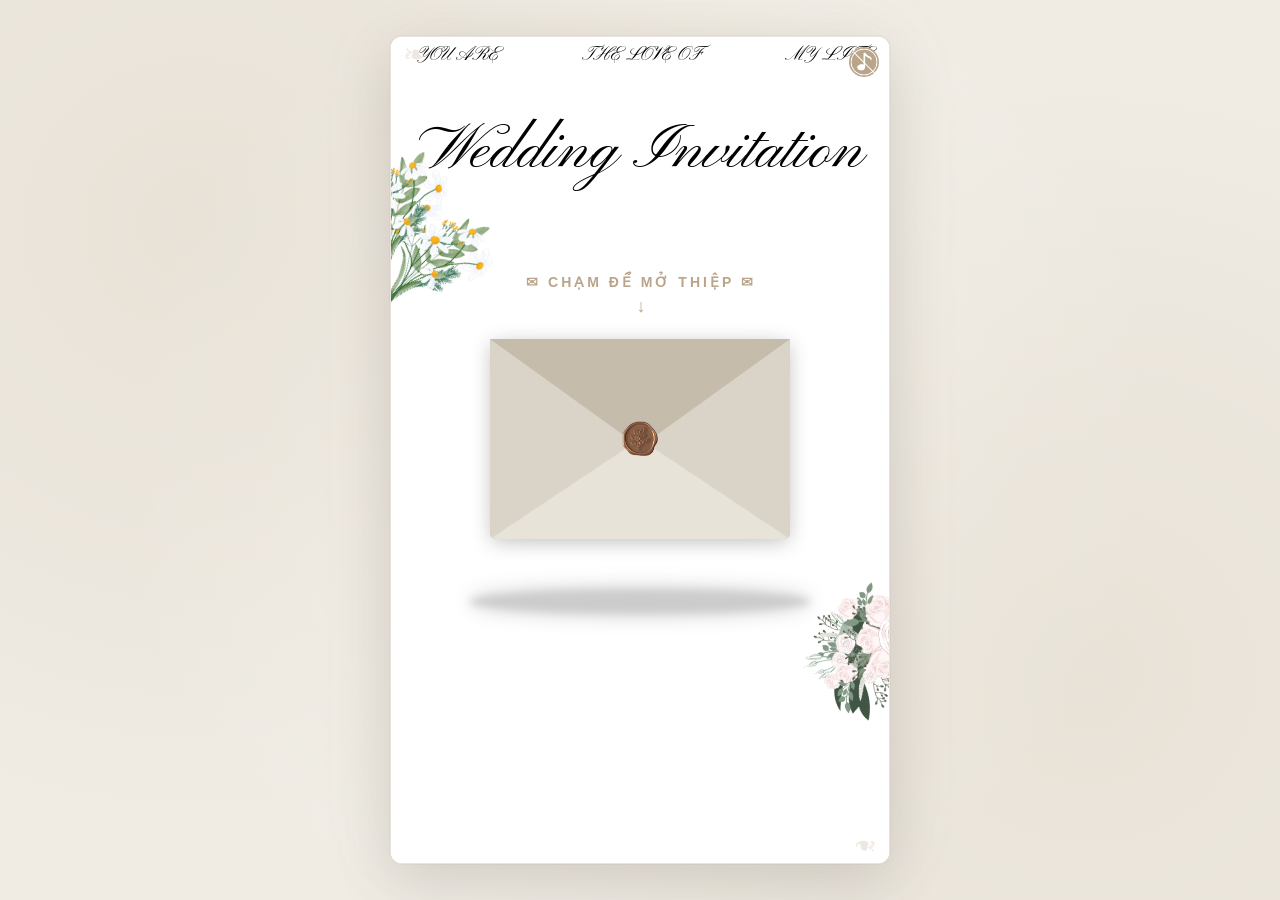
==== commit 51b9f3d7: "3232432" ====
--- a/nhagai.html
+++ b/nhagai.html
@@ -10,18 +10,18 @@
     <meta name="author" content="Gia đình 2 bên" data-next-head="">
     <meta name="robots" content="index, follow, max-snippet:-1, max-image-preview:large, max-video-preview:-1" data-next-head="">
     <link rel="icon" href="favicon.ico" data-next-head="">
-    <title>Thiệp Cưới Thúy Diễm & Trọng Huân</title>
+    <title>Thiệp Cưới | Thúy Diễm 💕 Trọng Huân</title>
     <meta name="robots" content="index,follow" data-next-head="">
-    <meta name="description" content="Thiệp Cưới Thúy Diễm & Trọng Huân" data-next-head="" />
-    <meta property="og:title" content="Thiệp Cưới Thúy Diễm & Trọng Huân" data-next-head="" />
-    <meta property="og:description" content="Thiệp Cưới Thúy Diễm & Trọng Huân" data-next-head="" />
+    <meta name="description" content="Sự hiện diện của quý vị là niềm vinh hạnh lớn nhất của gia đình chúng tôi!" data-next-head="" />
+    <meta property="og:title" content="Save The Date | Đám cưới Thúy Diễm ❤️ Trọng Huân" data-next-head="" />
+    <meta property="og:description" content="Trân trọng kính mời quý vị đến dự tiệc chung vui cùng gia đình chúng tôi. Bấm vào đây để xem chi tiết thiệp cưới và gửi lời chúc nhé 💌" data-next-head="" />
     <meta property="og:url" content="https://thiepcuoi-thuydiem-tronghuan.vercel.app" data-next-head="">
     <meta property="og:type" content="website" data-next-head="">
-    <meta property="og:image" content="https://bikhado.github.io/thuydiem-tronghuan/images/b192c518-cb49-4ca6-9b2a-84859b513df6.jpg" data-next-head="">
-    <meta property="og:image:alt" content="Thiệp Cưới Thúy Diễm & Trọng Huân" data-next-head="">
+    <meta property="og:image" content="https://bikhado.github.io/thuydiem-tronghuan/images/f68e05b9-48ee-4b3a-95a3-e9efea5cbecd.jpg" data-next-head="">
+    <meta property="og:image:alt" content="Hình cưới Thúy Diễm và Trọng Huân" data-next-head="">
     <meta property="og:image:width" content="1200" data-next-head="">
     <meta property="og:image:height" content="630" data-next-head="">
-    <meta property="og:site_name" content="Thiệp Cưới Thúy Diễm & Trọng Huân" data-next-head="" />
+    <meta property="og:site_name" content="Kỷ Niệm Ngày Cưới - Thúy Diễm & Trọng Huân" data-next-head="" />
     <link rel="apple-touch-icon" sizes="180x180" href="images/apple-touch-icon.png">
     <link rel="icon" type="image/png" sizes="32x32" href="images/favicon-32x32.png">
     <link rel="icon" type="image/png" sizes="16x16" href="images/favicon-16x16.png">
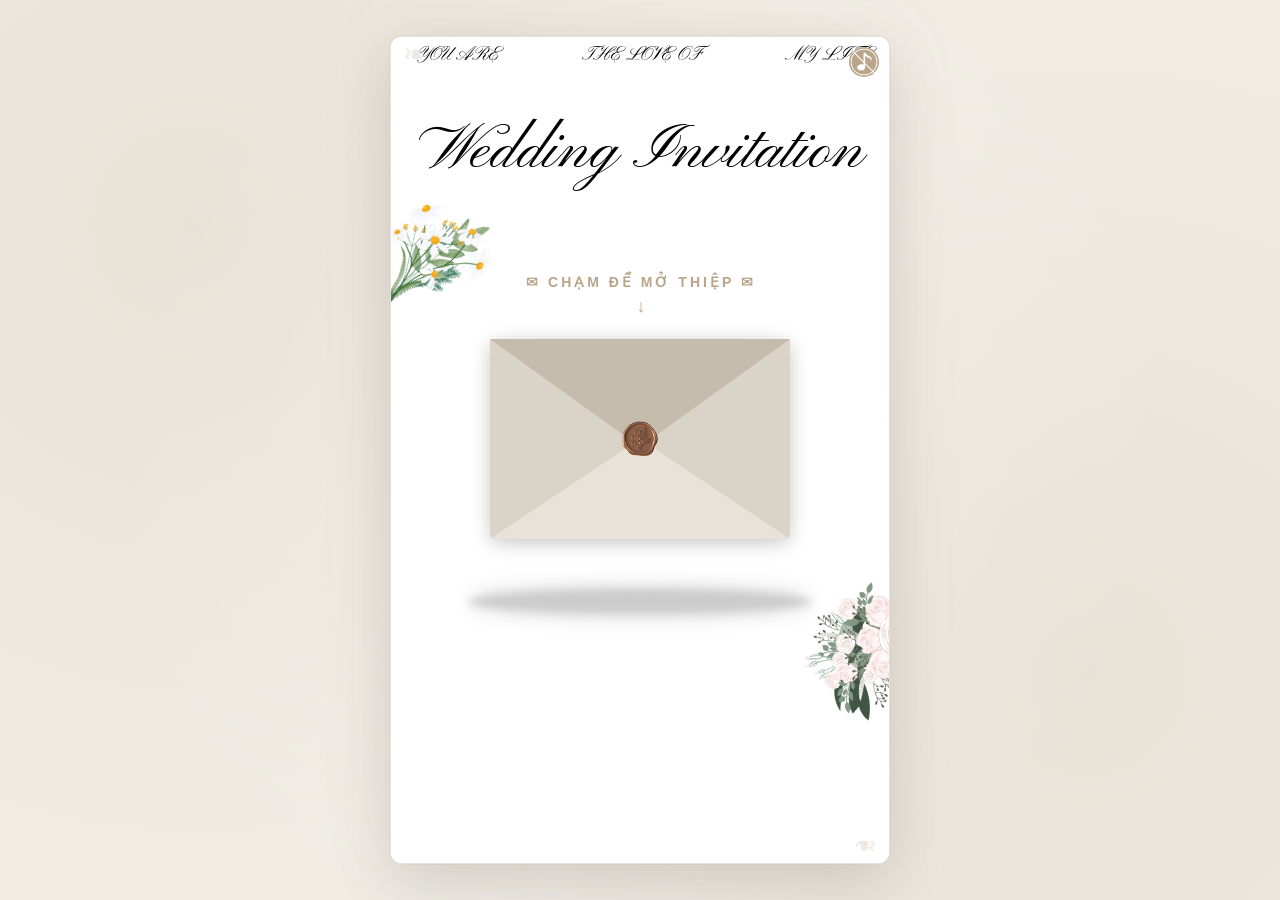
==== commit 5de00b48: "67567567" ====
--- a/nhagai.html
+++ b/nhagai.html
@@ -17,7 +17,7 @@
     <meta property="og:description" content="Trân trọng kính mời quý vị đến dự tiệc chung vui cùng gia đình chúng tôi. Bấm vào đây để xem chi tiết thiệp cưới và gửi lời chúc nhé 💌" data-next-head="" />
     <meta property="og:url" content="https://thiepcuoi-thuydiem-tronghuan.vercel.app" data-next-head="">
     <meta property="og:type" content="website" data-next-head="">
-    <meta property="og:image" content="https://bikhado.github.io/thuydiem-tronghuan/images/f68e05b9-48ee-4b3a-95a3-e9efea5cbecd.jpg" data-next-head="">
+    <meta property="og:image" content="https://bikhado.github.io/thuydiem-tronghuan/images/e5aad9b4-4113-4d80-aa59-288f3d6f7a55.jpeg" data-next-head="">
     <meta property="og:image:alt" content="Hình cưới Thúy Diễm và Trọng Huân" data-next-head="">
     <meta property="og:image:width" content="1200" data-next-head="">
     <meta property="og:image:height" content="630" data-next-head="">
@@ -210,7 +210,7 @@
             width: 100%;
             height: 100%;
             background-size: cover;
-            background-position: 50% 50%;
+            background-position: 50% 42%;
             background-repeat: no-repeat;
             background-clip: border-box;
         }
